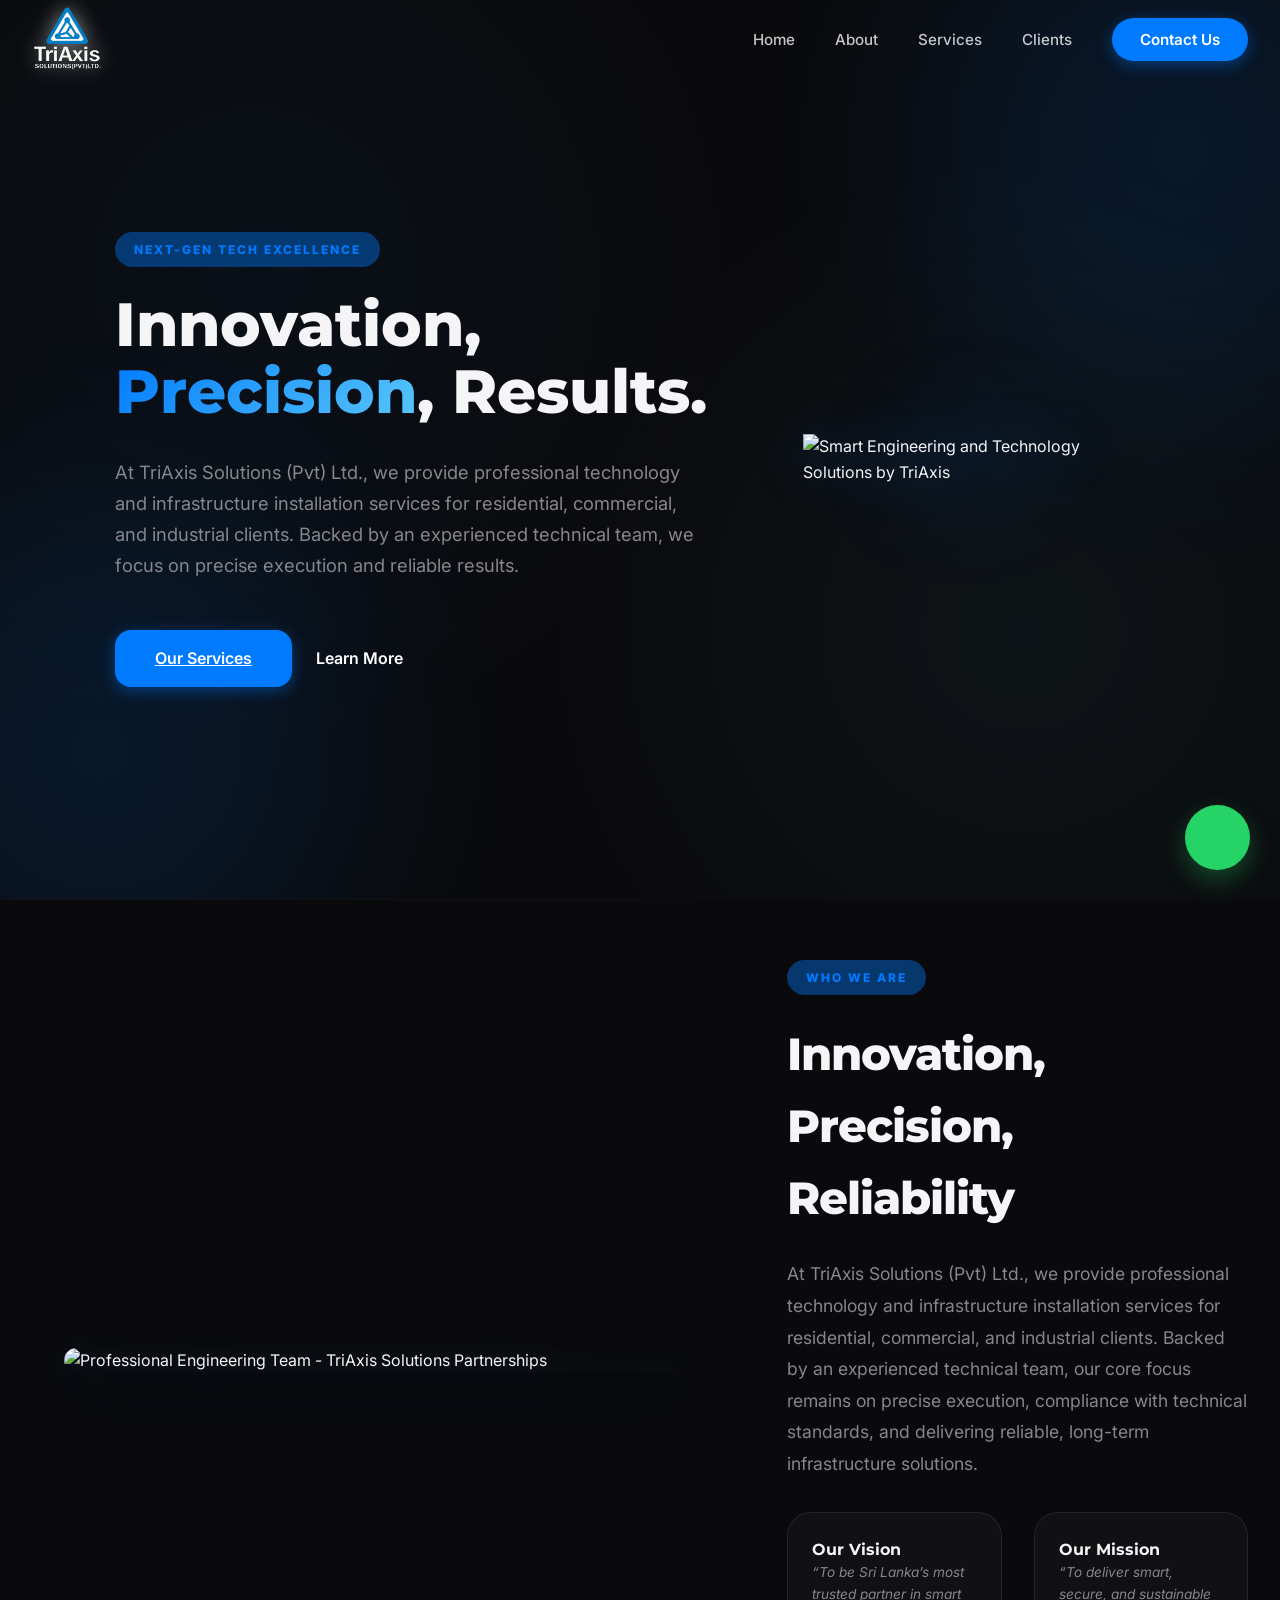
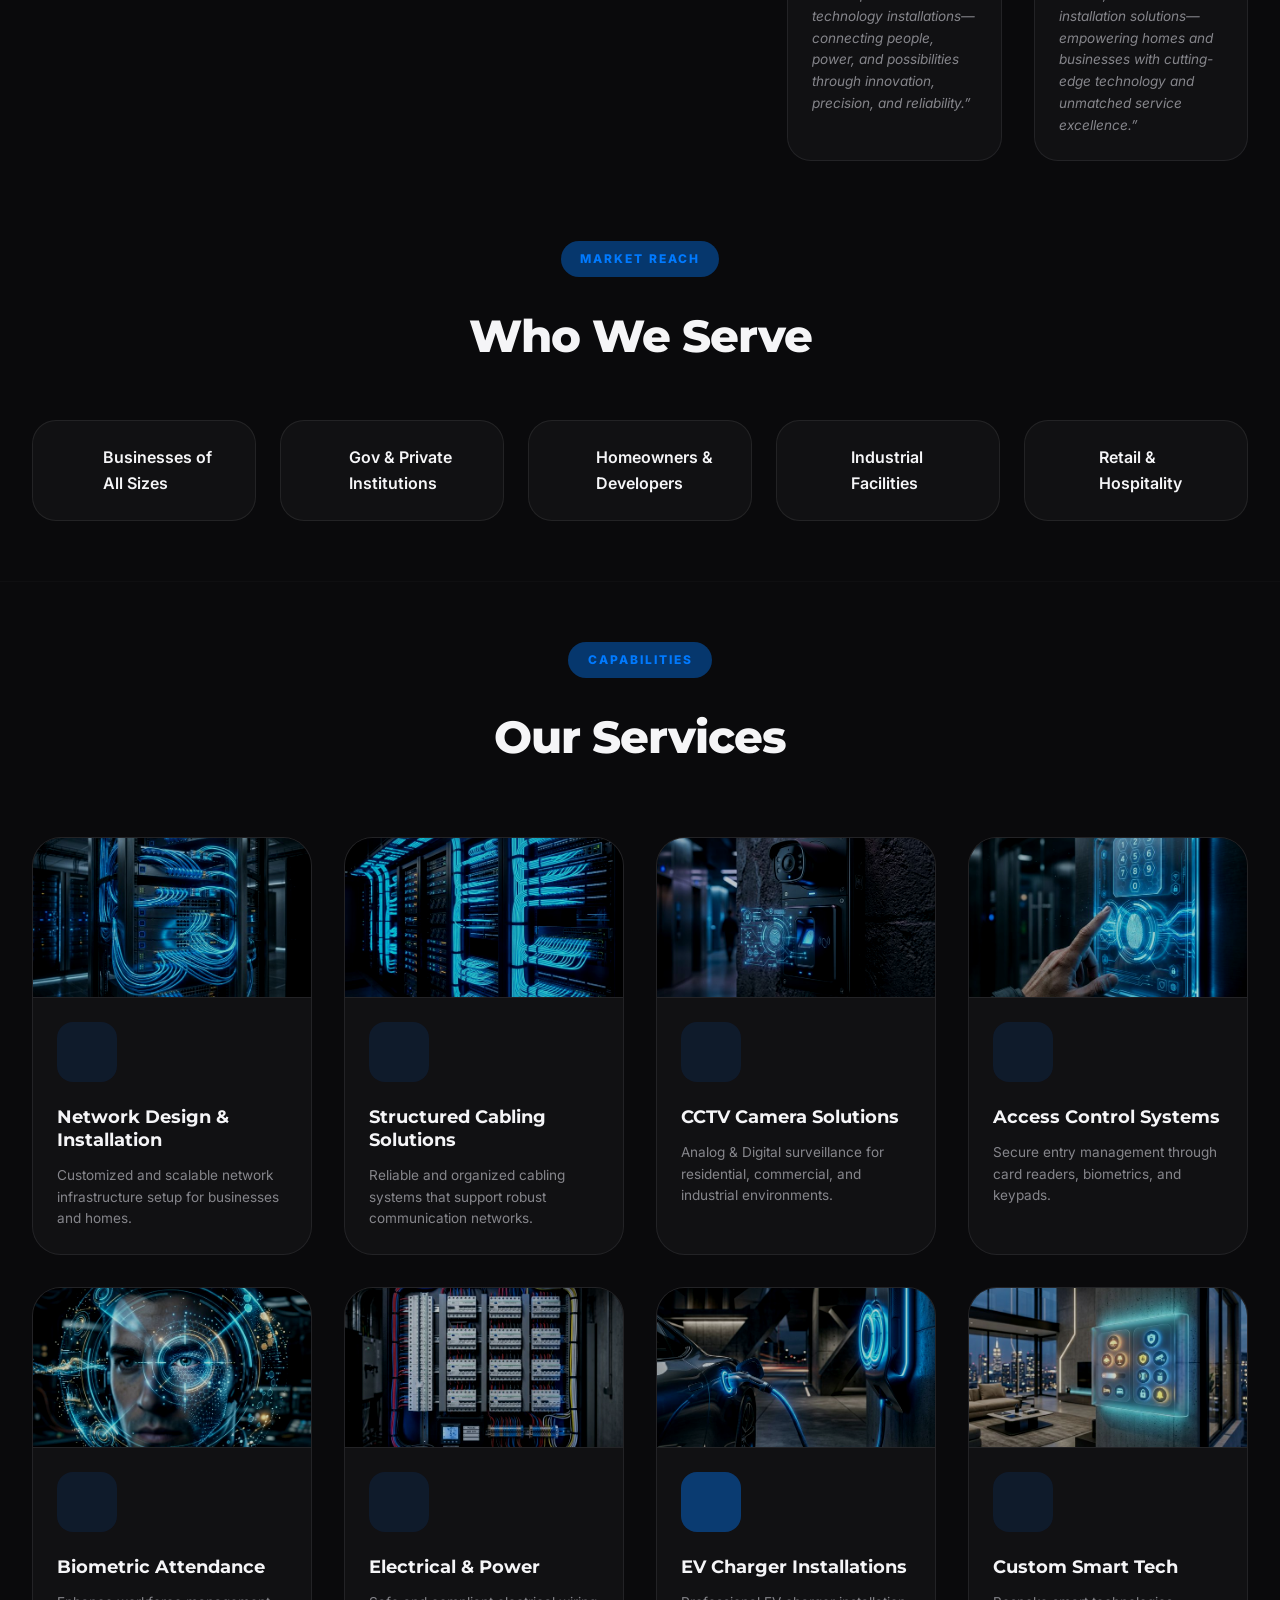
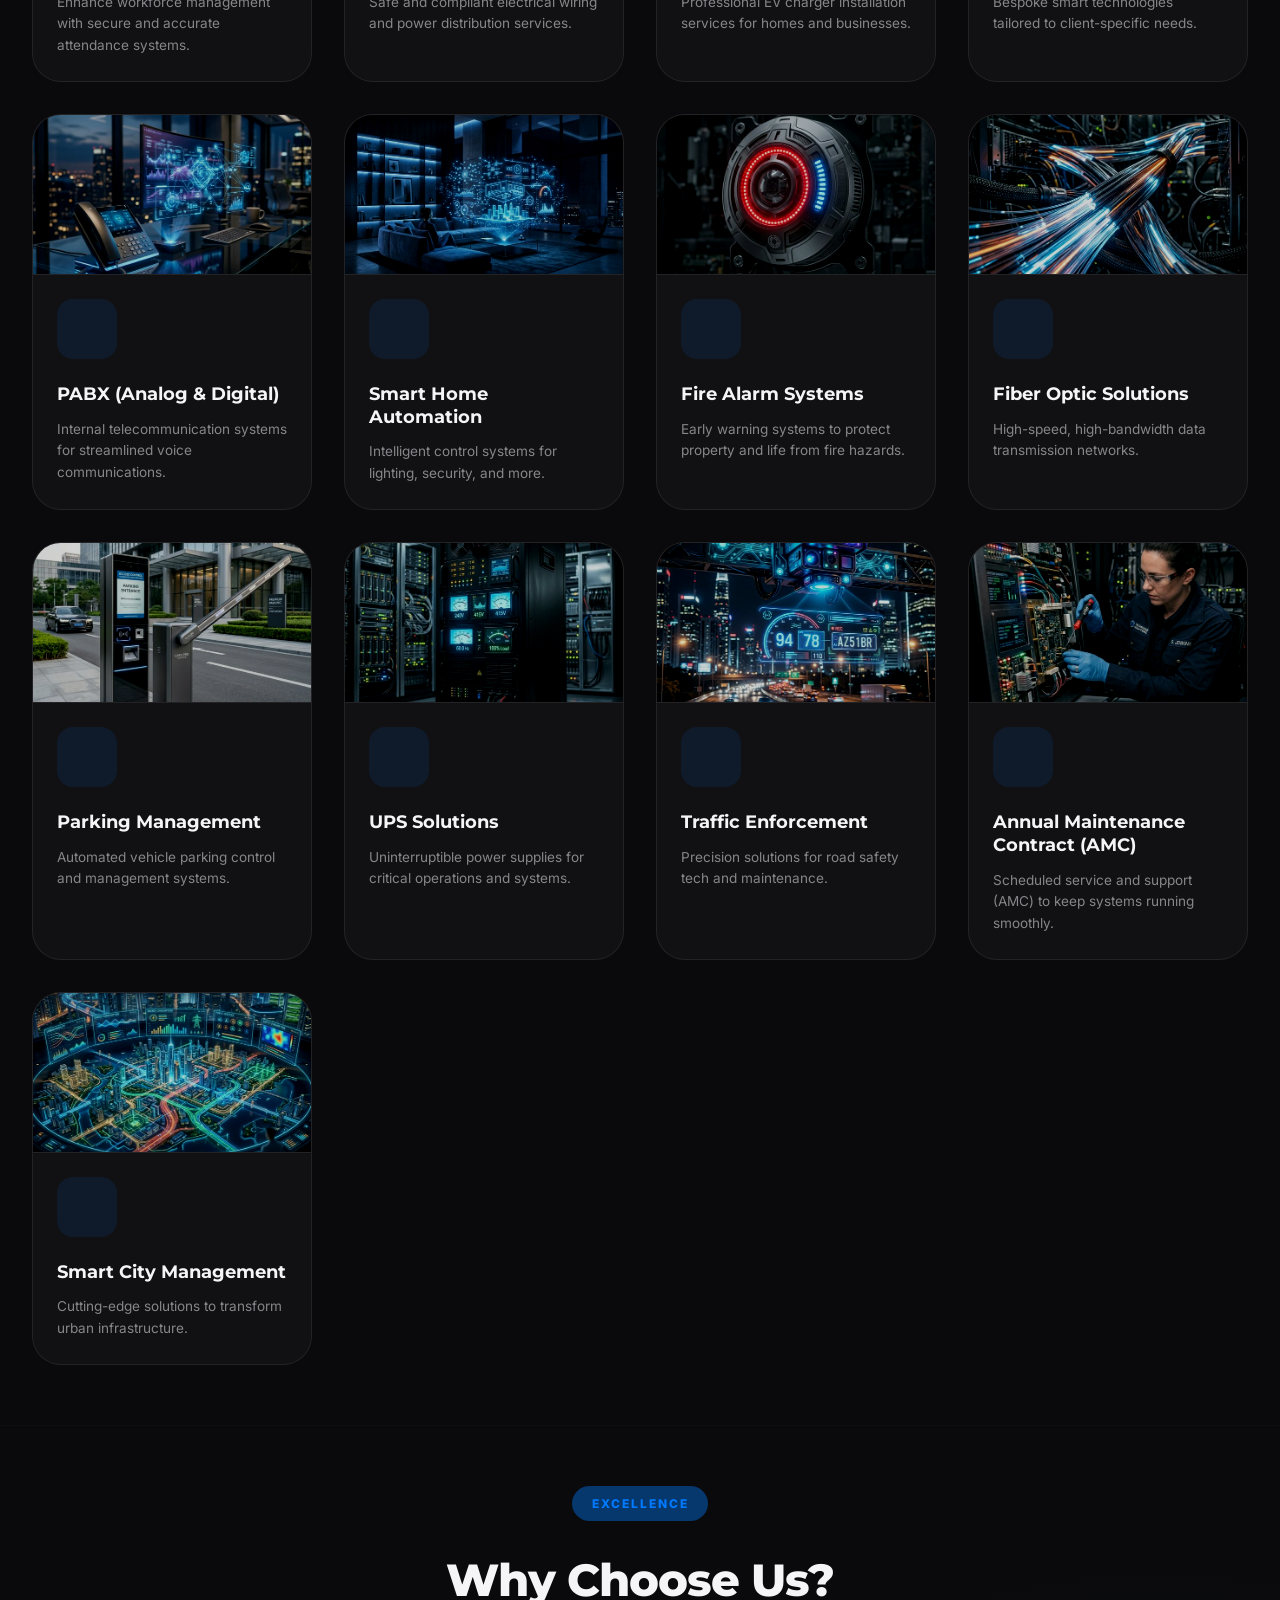
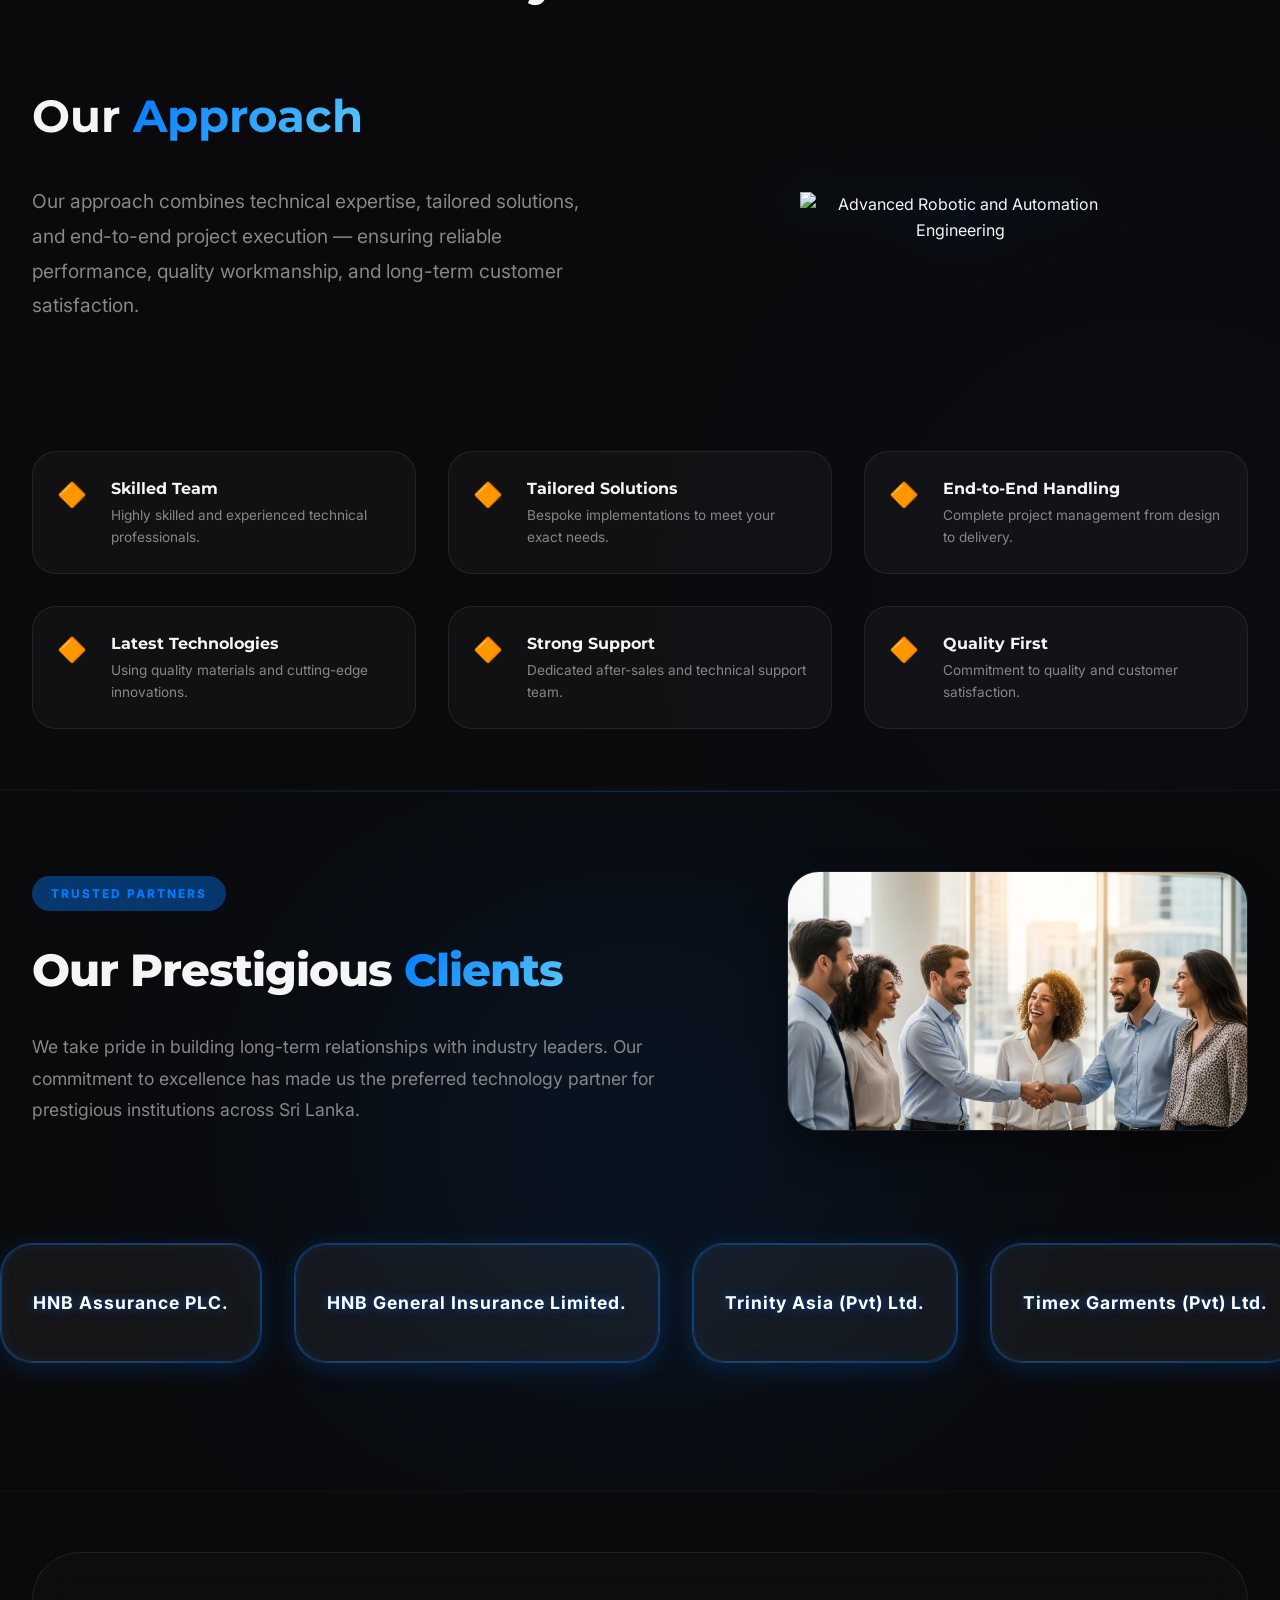
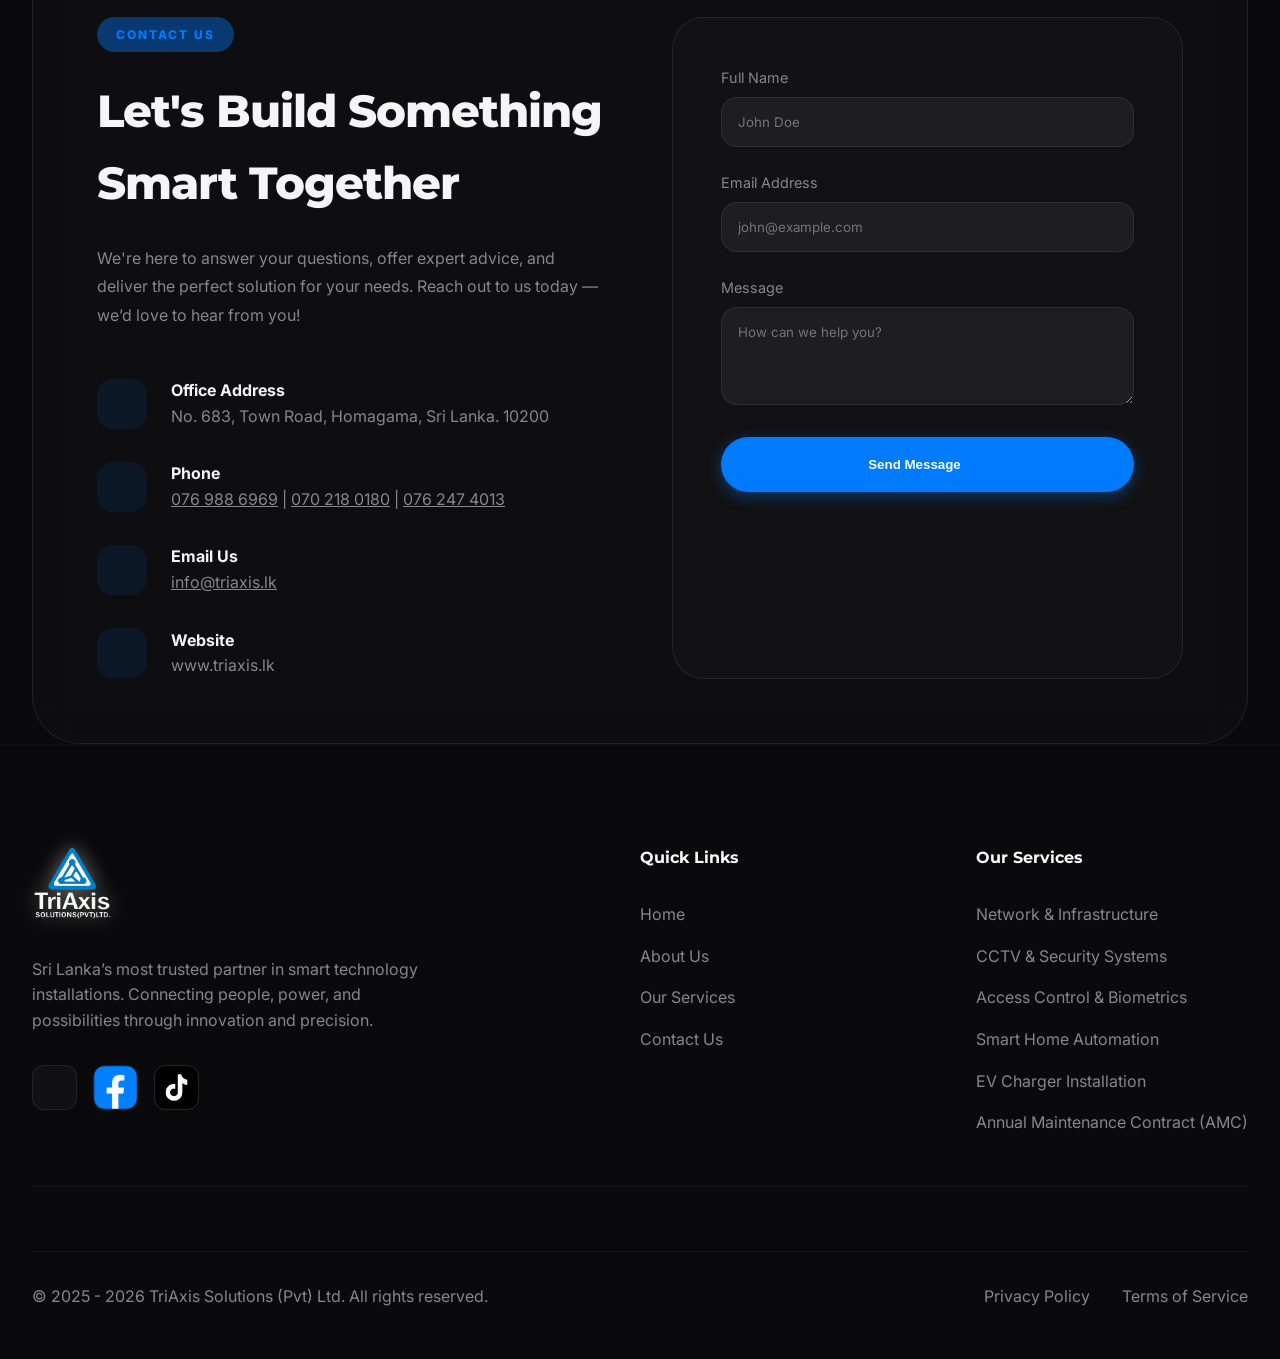
==== index.html @ a7906f76 "verify deployment" ====
<!DOCTYPE html>
<html lang="en-LK">
<head>
    <meta charset="UTF-8">
    <!-- Google tag (gtag.js) -->
    <script async src="https://www.googletagmanager.com/gtag/js?id=G-S3HFG36TFL"></script>
    <script>
      window.dataLayer = window.dataLayer || [];
      function gtag(){dataLayer.push(arguments);}
      gtag('js', new Date());

      gtag('config', 'G-S3HFG36TFL');
    </script>
    <meta name="viewport" content="width=device-width, initial-scale=1.0">
    <title>TriAxis Solutions Sri Lanka | CCTV, Networking & Smart Tech Experts - Live</title>
    
    <!-- SEO & Social Media Meta Tags -->
    <meta name="description" content="Sri Lanka’s most trusted partner in smart technology installations. Specialists in CCTV, Network Cabling, Access Control, and Smart Home solutions in Colombo & islandwide.">
    <meta name="keywords" content="CCTV installation Sri Lanka, Network cabling Colombo, Access control systems, Smart home automation Sri Lanka, TriAxis Solutions, IT infrastructure installation, Biometric attendance systems Sri Lanka, EV charger installation">
    <link rel="canonical" href="https://www.triaxis.lk/">
    <meta name="robots" content="index, follow">
    
    <!-- Open Graph / Facebook -->
    <meta property="og:type" content="website">
    <meta property="og:url" content="https://www.triaxis.lk/">
    <meta property="og:title" content="TriAxis Solutions Sri Lanka | Innovation, Precision, Engineering Excellence">
    <meta property="og:description" content="Sri Lanka’s most trusted partner in smart technology installations. Specialists in CCTV, Network Cabling, Access Control, and Smart Home solutions.">
    <meta property="og:image" content="https://www.triaxis.lk/assets/images/og-image.png">
    <meta property="og:image:width" content="1200">
    <meta property="og:image:height" content="630">

    <!-- Twitter -->
    <meta property="twitter:card" content="summary_large_image">
    <meta property="twitter:url" content="https://www.triaxis.lk/">
    <meta property="twitter:title" content="TriAxis Solutions Sri Lanka | CCTV, Networking & Smart Tech Experts">
    <meta property="twitter:description" content="Sri Lanka’s most trusted partner in smart technology installations. Specialists in CCTV, Network Cabling, Access Control, and Smart Home solutions in Colombo & islandwide.">
    <meta property="twitter:image" content="https://www.triaxis.lk/assets/images/og-image.png">
    
    <!-- Google Fonts: Inter & Montserrat -->
    <link href="https://fonts.googleapis.com/css2?family=Inter:wght@300;400;500;600;700&family=Montserrat:wght@400;500;600;700;800&display=swap" rel="stylesheet">
    
    <!-- Lucide Icons -->
    <script src="https://unpkg.com/lucide@latest" crossorigin="anonymous"></script>
    
    <!-- AOS Animations -->
    <link href="https://unpkg.com/aos@2.3.1/dist/aos.css" rel="stylesheet" crossorigin="anonymous">
    <script src="https://unpkg.com/aos@2.3.1/dist/aos.js" crossorigin="anonymous"></script>
    
    <!-- EmailJS SDK -->
    <script type="text/javascript" src="https://cdn.jsdelivr.net/npm/@emailjs/browser@4/dist/email.min.js" crossorigin="anonymous"></script>
    
    <!-- Premium Styles -->
    <link rel="stylesheet" href="assets/css/main.css">

    <!-- Schema.org Markup -->
    <script type="application/ld+json">
    {
      "@context": "https://schema.org",
      "@type": "Organization",
      "name": "TriAxis Solutions (Pvt) Ltd.",
      "url": "https://www.triaxis.lk/",
      "logo": "https://www.triaxis.lk/assets/images/og-image.png",
      "contactPoint": {
        "@type": "ContactPoint",
        "telephone": "+94-76-988-6969",
        "contactType": "customer service",
        "areaServed": "LK",
        "availableLanguage": ["en", "si"]
      },
      "sameAs": [
        "https://www.facebook.com/triaxis.lk",
        "https://www.tiktok.com/@triaxis.lk"
      ]
    }
    </script>
    <script type="application/ld+json">
    {
      "@context": "https://schema.org",
      "@type": "LocalBusiness",
      "name": "TriAxis Solutions (Pvt) Ltd.",
      "image": "https://www.triaxis.lk/assets/images/og-image.png",
      "@id": "https://www.triaxis.lk/",
      "url": "https://www.triaxis.lk/",
      "telephone": "+94-76-988-6969",
      "address": {
        "@type": "PostalAddress",
        "streetAddress": "No. 683, Town Road",
        "addressLocality": "Homagama",
        "postalCode": "10200",
        "addressCountry": "LK"
      },
      "geo": {
        "@type": "GeoCoordinates",
        "latitude": 6.8412,
        "longitude": 80.0035
      },
      "openingHoursSpecification": {
        "@type": "OpeningHoursSpecification",
        "dayOfWeek": [
          "Monday",
          "Tuesday",
          "Wednesday",
          "Thursday",
          "Friday",
          "Saturday"
        ],
        "opens": "08:30",
        "closes": "17:30"
      }
    }
    </script>


</head>
<body>

    <!-- Navigation -->
    <nav class="navbar">
        <div class="container nav-container">
            <a href="#home" class="logo">
                <img src="assets/images/Logo White fonts.png" alt="TriAxis Solutions">
            </a>
            
            <ul class="nav-links">
                <li><a href="#home">Home</a></li>
                <li><a href="#about">About</a></li>
                <li><a href="#services">Services</a></li>
                <li><a href="#clients">Clients</a></li>
                <li><a href="#contact" class="nav-cta">Contact Us</a></li>
            </ul>

            <button class="mobile-menu-btn" id="mobile-menu-btn">
                <i data-lucide="menu"></i>
            </button>
        </div>
    </nav>

    <main>
        <!-- Hero Section -->
        <section id="home" class="hero">
            <div id="blob-1" class="blob blob-1"></div>
            <div id="blob-2" class="blob blob-2"></div>
            
            <div class="container hero-grid">
                <div class="hero-content" data-aos="fade-right">
                    <div class="badge">Next-Gen Tech Excellence</div>
                    <h1>Innovation, <span class="br-desktop"><br></span><span class="text-gradient">Precision</span>, Results.</h1>
                    <p>At TriAxis Solutions (Pvt) Ltd., we provide professional technology and infrastructure installation services for residential, commercial, and industrial clients. Backed by an experienced technical team, we focus on precise execution and reliable results.</p>
                    
                    <div style="display: flex; gap: 1.5rem; flex-wrap: wrap;">
                        <a href="#services" class="nav-cta" style="padding: 1rem 2.5rem; border-radius: 1rem;">Our Services</a>
                        <a href="#about" style="display: flex; align-items: center; gap: 0.5rem; text-decoration: none; color: white; font-weight: 600;">Learn More <i data-lucide="arrow-right" style="width: 18px;"></i></a>
                    </div>
                </div>
                
                <div class="hero-image" data-aos="zoom-in" data-aos-delay="200">
                    <div style="position: relative;">
                        <!-- Hero Combat Robo (Resized slightly) -->
                        <img src="assets/images/Army Robo - Without PNG.png" alt="Smart Engineering and Technology Solutions by TriAxis" class="robot-float" style="width: 100%;">
                        <!-- Glowing Background Elements -->
                        <div style="position: absolute; top: 50%; left: 50%; transform: translate(-50%, -50%); width: 80%; height: 80%; background: radial-gradient(circle, var(--accent) 0%, transparent 70%); filter: blur(60px); opacity: 0.3; z-index: -1;"></div>
                    </div>
                </div>
            </div>
        </section>

        <!-- About Section -->
        <section id="about">
            <div class="container">
                <div class="hero-grid" style="margin-bottom: 5rem;">
                    <div class="hero-image" data-aos="fade-right">
                        <img src="assets/images/Shake Hands.png" alt="Professional Engineering Team - TriAxis Solutions Partnerships" style="border-radius: 3rem; width: 100%; filter: drop-shadow(0 0 20px rgba(0, 122, 255, 0.2));">
                    </div>
                    <div data-aos="fade-left">
                        <div class="badge">Who We Are</div>
                        <h2 class="section-title-cute">Innovation, Precision, Reliability</h2>
                        <p style="font-size: 1.1rem; color: var(--text-secondary); margin-bottom: 2rem; line-height: 1.8;">
                            At TriAxis Solutions (Pvt) Ltd., we provide professional technology and infrastructure installation services for residential, commercial, and industrial clients. Backed by an experienced technical team, our core focus remains on precise execution, compliance with technical standards, and delivering reliable, long-term infrastructure solutions.
                        </p>
                        
                        <div class="about-grid">
                            <div class="service-card" style="padding: 1.5rem; border-radius: 1.5rem;">
                                <i data-lucide="eye" style="color: var(--accent); margin-bottom: 1rem;"></i>
                                <h4>Our Vision</h4>
                                <p style="font-size: 0.85rem; color: var(--text-secondary); font-style: italic;">“To be Sri Lanka’s most trusted partner in smart technology installations—connecting people, power, and possibilities through innovation, precision, and reliability.”</p>
                            </div>
                            <div class="service-card" style="padding: 1.5rem; border-radius: 1.5rem;">
                                <i data-lucide="target" style="color: var(--highlight); margin-bottom: 1rem;"></i>
                                <h4>Our Mission</h4>
                                <p style="font-size: 0.85rem; color: var(--text-secondary); font-style: italic;">“To deliver smart, secure, and sustainable installation solutions—empowering homes and businesses with cutting-edge technology and unmatched service excellence.”</p>
                            </div>
                        </div>
                    </div>
                </div>

                <!-- Who We Serve -->
                <div data-aos="fade-up">
                    <div style="text-align: center; margin-bottom: 3rem;">
                        <div class="badge">Market Reach</div>
                        <h2 class="section-title-cute">Who We Serve</h2>
                    </div>
                    <div class="serve-grid">
                        <div class="feature-point">
                            <i data-lucide="building-2" class="text-gradient float-anim" style="width: 30px;"></i>
                            <p style="font-weight: 600;">Businesses of All Sizes</p>
                        </div>
                        <div class="feature-point">
                            <i data-lucide="landmark" class="text-gradient float-anim" style="width: 30px;"></i>
                            <p style="font-weight: 600;">Gov & Private Institutions</p>
                        </div>
                        <div class="feature-point">
                            <i data-lucide="home" class="text-gradient float-anim" style="width: 30px;"></i>
                            <p style="font-weight: 600;">Homeowners & Developers</p>
                        </div>
                        <div class="feature-point">
                            <i data-lucide="factory" class="text-gradient float-anim" style="width: 30px;"></i>
                            <p style="font-weight: 600;">Industrial Facilities</p>
                        </div>
                        <div class="feature-point">
                            <i data-lucide="shopping-bag" class="text-gradient float-anim" style="width: 30px;"></i>
                            <p style="font-weight: 600;">Retail & Hospitality</p>
                        </div>
                    </div>
                </div>
            </div>
        </section>

        <!-- Services Section -->
        <section id="services">

            <div class="container">
                <div style="text-align: center; margin-bottom: 4rem;" data-aos="fade-up">
                    <div class="badge">Capabilities</div>
                    <h2 class="section-title-cute">Our Services</h2>
                </div>

                <div class="services-grid" style="grid-template-columns: repeat(auto-fit, minmax(250px, 1fr));">
                    <!-- S1 -->
                    <div class="service-card" data-aos="fade-up">
                        <div class="card-image"><img src="assets/images/service_network.png" alt="Network Design"></div>
                        <div class="service-icon"><i data-lucide="network"></i></div>
                        <h3>Network Design & Installation</h3>
                        <p style="color: var(--text-secondary); font-size: 0.85rem;">Customized and scalable network infrastructure setup for businesses and homes.</p>
                    </div>
                    <!-- S2 -->
                    <div class="service-card" data-aos="fade-up" data-aos-delay="50">
                        <div class="card-image"><img src="assets/images/service_cabling.png" alt="Structured Cabling"></div>
                        <div class="service-icon"><i data-lucide="workflow"></i></div>
                        <h3>Structured Cabling Solutions</h3>
                        <p style="color: var(--text-secondary); font-size: 0.85rem;">Reliable and organized cabling systems that support robust communication networks.</p>
                    </div>
                    <!-- S3 -->
                    <div class="service-card" data-aos="fade-up" data-aos-delay="100">
                        <div class="card-image"><img src="assets/images/service_security.png" alt="CCTV Solutions"></div>
                        <div class="service-icon"><i data-lucide="video"></i></div>
                        <h3>CCTV Camera Solutions</h3>
                        <p style="color: var(--text-secondary); font-size: 0.85rem;">Analog & Digital surveillance for residential, commercial, and industrial environments.</p>
                    </div>
                    <!-- S4 -->
                    <div class="service-card" data-aos="fade-up" data-aos-delay="150">
                        <div class="card-image"><img src="assets/images/service_access.png" alt="Access Control"></div>
                        <div class="service-icon"><i data-lucide="lock"></i></div>
                        <h3>Access Control Systems</h3>
                        <p style="color: var(--text-secondary); font-size: 0.85rem;">Secure entry management through card readers, biometrics, and keypads.</p>
                    </div>
                    <!-- S5 -->
                    <div class="service-card" data-aos="fade-up" data-aos-delay="200">
                        <div class="card-image"><img src="assets/images/service_biometrics.png" alt="Biometric Attendance"></div>
                        <div class="service-icon"><i data-lucide="fingerprint"></i></div>
                        <h3>Biometric Attendance</h3>
                        <p style="color: var(--text-secondary); font-size: 0.85rem;">Enhance workforce management with secure and accurate attendance systems.</p>
                    </div>
                    <!-- S6 -->
                    <div class="service-card" data-aos="fade-up" data-aos-delay="250">
                        <div class="card-image"><img src="assets/images/service_power_new.png" alt="Electrical Power"></div>
                        <div class="service-icon"><i data-lucide="zap"></i></div>
                        <h3>Electrical & Power</h3>
                        <p style="color: var(--text-secondary); font-size: 0.85rem;">Safe and compliant electrical wiring and power distribution services.</p>
                    </div>
                    <!-- S7 -->
                    <div class="service-card" data-aos="fade-up" data-aos-delay="300">
                        <div class="card-image"><img src="assets/images/service_ev.png" alt="EV Charger"></div>
                        <div class="service-icon" style="background: var(--accent-glow);"><i data-lucide="plug-zap"></i></div>
                        <h3>EV Charger Installations</h3>
                        <p style="color: var(--text-secondary); font-size: 0.85rem;">Professional EV charger installation services for homes and businesses.</p>
                    </div>
                    <!-- S8 -->
                    <div class="service-card" data-aos="fade-up" data-aos-delay="350">
                        <div class="card-image"><img src="assets/images/service_smart.png" alt="Custom Smart Tech"></div>
                        <div class="service-icon"><i data-lucide="cpu"></i></div>
                        <h3>Custom Smart Tech</h3>
                        <p style="color: var(--text-secondary); font-size: 0.85rem;">Bespoke smart technologies tailored to client-specific needs.</p>
                    </div>
                    <!-- S9 -->
                    <div class="service-card" data-aos="fade-up">
                        <div class="card-image"><img src="assets/images/service_pabx.png" alt="PABX Systems"></div>
                        <div class="service-icon"><i data-lucide="phone-forwarded"></i></div>
                        <h3>PABX (Analog & Digital)</h3>
                        <p style="color: var(--text-secondary); font-size: 0.85rem;">Internal telecommunication systems for streamlined voice communications.</p>
                    </div>
                    <!-- S10 -->
                    <div class="service-card" data-aos="fade-up" data-aos-delay="50">
                        <div class="card-image"><img src="assets/images/service_smarthome.png" alt="Smart Home Automation"></div>
                        <div class="service-icon"><i data-lucide="home"></i></div>
                        <h3>Smart Home Automation</h3>
                        <p style="color: var(--text-secondary); font-size: 0.85rem;">Intelligent control systems for lighting, security, and more.</p>
                    </div>
                    <!-- S11 -->
                    <div class="service-card" data-aos="fade-up" data-aos-delay="100">
                        <div class="card-image"><img src="assets/images/service_fire.png" alt="Fire Alarm Systems"></div>
                        <div class="service-icon"><i data-lucide="flame"></i></div>
                        <h3>Fire Alarm Systems</h3>
                        <p style="color: var(--text-secondary); font-size: 0.85rem;">Early warning systems to protect property and life from fire hazards.</p>
                    </div>
                    <!-- S12 -->
                    <div class="service-card" data-aos="fade-up" data-aos-delay="150">
                        <div class="card-image"><img src="assets/images/service_fiber.png" alt="Fiber Optic Solutions"></div>
                        <div class="service-icon"><i data-lucide="activity"></i></div>
                        <h3>Fiber Optic Solutions</h3>
                        <p style="color: var(--text-secondary); font-size: 0.85rem;">High-speed, high-bandwidth data transmission networks.</p>
                    </div>
                    <!-- S13 -->
                    <div class="service-card" data-aos="fade-up" data-aos-delay="200">
                        <div class="card-image"><img src="assets/images/service_parking_gate.png" alt="Parking Management"></div>
                        <div class="service-icon"><i data-lucide="car"></i></div>
                        <h3>Parking Management</h3>
                        <p style="color: var(--text-secondary); font-size: 0.85rem;">Automated vehicle parking control and management systems.</p>
                    </div>
                    <!-- S14 -->
                    <div class="service-card" data-aos="fade-up" data-aos-delay="250">
                        <div class="card-image"><img src="assets/images/service_ups.png" alt="UPS Solutions"></div>
                        <div class="service-icon"><i data-lucide="battery-charging"></i></div>
                        <h3>UPS Solutions</h3>
                        <p style="color: var(--text-secondary); font-size: 0.85rem;">Uninterruptible power supplies for critical operations and systems.</p>
                    </div>
                    <!-- S15 -->
                    <div class="service-card" data-aos="fade-up" data-aos-delay="300">
                        <div class="card-image"><img src="assets/images/service_traffic.png" alt="Traffic Enforcement"></div>
                        <div class="service-icon"><i data-lucide="gauge"></i></div>
                        <h3>Traffic Enforcement</h3>
                        <p style="color: var(--text-secondary); font-size: 0.85rem;">Precision solutions for road safety tech and maintenance.</p>
                    </div>
                    <!-- S16 -->
                    <div class="service-card" data-aos="fade-up" data-aos-delay="350">
                        <div class="card-image"><img src="assets/images/service_amc_tech.png" alt="Annual Maintenance Contract (AMC)"></div>
                        <div class="service-icon"><i data-lucide="calendar-check"></i></div>
                        <h3>Annual Maintenance Contract (AMC)</h3>
                        <p style="color: var(--text-secondary); font-size: 0.85rem;">Scheduled service and support (AMC) to keep systems running smoothly.</p>
                    </div>
                    <!-- S17 -->
                    <div class="service-card" data-aos="fade-up">
                        <div class="card-image"><img src="assets/images/service_smartcity.png" alt="Smart City Management"></div>
                        <div class="service-icon"><i data-lucide="map-pin"></i></div>
                        <h3>Smart City Management</h3>
                        <p style="color: var(--text-secondary); font-size: 0.85rem;">Cutting-edge solutions to transform urban infrastructure.</p>
                    </div>
                </div>
            </div>
        </section>

        <!-- Why Choose Us -->
        <section id="why-choose">
            <div class="container">
                <div style="text-align: center; margin-bottom: 4rem;" data-aos="fade-up">
                    <div class="badge">Excellence</div>
                    <h2 class="section-title-cute">Why Choose Us?</h2>
                </div>
                <div class="approach-grid">

                    <div data-aos="fade-right">
                        <h2 style="font-size: 2.8rem; margin-bottom: 2rem;">Our <span class="text-gradient">Approach</span></h2>
                        <p style="color: var(--text-secondary); line-height: 1.8; margin-bottom: 2rem; font-size: 1.2rem;">
                            Our approach combines technical expertise, tailored solutions, and end-to-end project execution &mdash; ensuring reliable performance, quality workmanship, and long-term customer satisfaction.
                        </p>
                    </div>
                    <div data-aos="fade-left" style="position: relative; overflow: visible; text-align: center;">
                        <img src="assets/images/robot without background.png" alt="Advanced Robotic and Automation Engineering" class="robot-float white-robot">

                    </div>

                </div>

                <div style="display: grid; grid-template-columns: repeat(auto-fit, minmax(300px, 1fr)); gap: 2rem;">
                    <div class="feature-point" data-aos="fade-up">
                        <div class="feature-icon">🔶</div>
                        <div class="feature-content">
                            <h4>Skilled Team</h4>
                            <p>Highly skilled and experienced technical professionals.</p>
                        </div>
                    </div>
                    <div class="feature-point" data-aos="fade-up" data-aos-delay="50">
                        <div class="feature-icon">🔶</div>
                        <div class="feature-content">
                            <h4>Tailored Solutions</h4>
                            <p>Bespoke implementations to meet your exact needs.</p>
                        </div>
                    </div>
                    <div class="feature-point" data-aos="fade-up" data-aos-delay="100">
                        <div class="feature-icon">🔶</div>
                        <div class="feature-content">
                            <h4>End-to-End Handling</h4>
                            <p>Complete project management from design to delivery.</p>
                        </div>
                    </div>
                    <div class="feature-point" data-aos="fade-up" data-aos-delay="150">
                        <div class="feature-icon">🔶</div>
                        <div class="feature-content">
                            <h4>Latest Technologies</h4>
                            <p>Using quality materials and cutting-edge innovations.</p>
                        </div>
                    </div>
                    <div class="feature-point" data-aos="fade-up" data-aos-delay="200">
                        <div class="feature-icon">🔶</div>
                        <div class="feature-content">
                            <h4>Strong Support</h4>
                            <p>Dedicated after-sales and technical support team.</p>
                        </div>
                    </div>
                    <div class="feature-point" data-aos="fade-up" data-aos-delay="250">
                        <div class="feature-icon">🔶</div>
                        <div class="feature-content">
                            <h4>Quality First</h4>
                            <p>Commitment to quality and customer satisfaction.</p>
                        </div>
                    </div>
                </div>
            </div>
        </section>

        <!-- Clients Carousel Section -->
        <section id="clients" style="padding: 80px 0;">
            <div class="container">
                <div class="hero-grid" style="margin-bottom: 4rem; align-items: center;">
                    <div data-aos="fade-right" data-aos-offset="50">
                        <div class="badge">Trusted Partners</div>
                        <h2 class="section-title-cute" style="margin-bottom: 1.5rem;">Our Prestigious <span class="text-gradient">Clients</span></h2>
                        <p style="color: var(--text-secondary); line-height: 1.8; font-size: 1.1rem;">
                            We take pride in building long-term relationships with industry leaders. Our commitment to excellence has made us the preferred technology partner for prestigious institutions across Sri Lanka.
                        </p>
                    </div>
                    <div data-aos="fade-left" data-aos-offset="50">
                        <img src="assets/images/Our Prestigious Clients.jpeg" alt="TriAxis Solutions Prestigious Client Portfolio" style="width: 100%; border-radius: 2rem; box-shadow: 0 20px 40px rgba(0,0,0,0.4); border: 1px solid var(--glass-border);">
                    </div>
                </div>
            </div>
            
            <div class="client-carousel">
                <div id="client-track" class="carousel-track">
                    <!-- Injected by app.js -->
                </div>
            </div>
        </section>

        <!-- Contact Section -->
        <section id="contact" style="padding-bottom: 0;">
            <div class="container">
                <div class="contact-container" data-aos="fade-up">
                    <div>
                        <div class="badge">Contact Us</div>
                        <h2 class="section-title-cute">Let's Build Something <br>Smart Together</h2>
                        <p style="color: var(--text-secondary); margin-bottom: 3rem; line-height: 1.8;">We're here to answer your questions, offer expert advice, and deliver the perfect solution for your needs. Reach out to us today — we’d love to hear from you!</p>
                        
                        <div class="contact-details">
                            <div style="display: flex; gap: 1.5rem; align-items: center;">
                                <div style="width: 50px; height: 50px; background: rgba(0, 122, 255, 0.1); color: var(--accent); border-radius: 1rem; display: flex; align-items: center; justify-content: center;"><i data-lucide="map-pin"></i></div>
                                <div>
                                    <p style="font-weight: 700;">Office Address</p>
                                    <p style="color: var(--text-secondary);">No. 683, Town Road, Homagama, Sri Lanka. 10200</p>
                                </div>
                            </div>
                            <div style="display: flex; gap: 1.5rem; align-items: center;">
                                <div style="width: 50px; height: 50px; background: rgba(0, 122, 255, 0.1); color: var(--accent); border-radius: 1rem; display: flex; align-items: center; justify-content: center;"><i data-lucide="phone"></i></div>
                                <div>
                                    <p style="font-weight: 700;">Phone</p>
                                    <p style="color: var(--text-secondary); line-height: 1.6;">
                                        <a href="tel:+94769886969" style="color: inherit; text-decoration: underline;">076 988 6969</a> | 
                                        <a href="tel:+94702180180" style="color: inherit; text-decoration: underline;">070 218 0180</a> | 
                                        <span class="phone-break"></span>
                                        <a href="tel:+94762474013" style="color: inherit; text-decoration: underline;">076 247 4013</a>
                                    </p>
                                </div>
                            </div>
                            <div style="display: flex; gap: 1.5rem; align-items: center;">
                                <div style="width: 50px; height: 50px; background: rgba(0, 122, 255, 0.1); color: var(--accent); border-radius: 1rem; display: flex; align-items: center; justify-content: center;"><i data-lucide="mail"></i></div>
                                <div>
                                    <p style="font-weight: 700;">Email Us</p>
                                    <p style="color: var(--text-secondary);">
                                        <a href="mailto:info@triaxis.lk" style="color: inherit; text-decoration: underline;">info@triaxis.lk</a>
                                    </p>
                                </div>
                            </div>
                            <div style="display: flex; gap: 1.5rem; align-items: center;">
                                <div style="width: 50px; height: 50px; background: rgba(0, 122, 255, 0.1); color: var(--accent); border-radius: 1rem; display: flex; align-items: center; justify-content: center;"><i data-lucide="globe"></i></div>
                                <div>
                                    <p style="font-weight: 700;">Website</p>
                                    <p style="color: var(--text-secondary);">www.triaxis.lk</p>
                                </div>
                            </div>
                        </div>
                    </div>
                    
                    <form id="contact-form" class="contact-card">
                        <div class="form-group">
                            <label>Full Name</label>
                            <input type="text" name="name" class="form-control" placeholder="John Doe" required maxlength="100">
                        </div>
                        <div class="form-group">
                            <label>Email Address</label>
                            <input type="email" name="email" class="form-control" placeholder="john@example.com" required maxlength="150">
                        </div>
                        <div class="form-group">
                            <label>Message</label>
                            <textarea name="message" class="form-control" rows="4" placeholder="How can we help you?" required maxlength="2000"></textarea>
                        </div>
                        <button type="submit" class="nav-cta" style="width: 100%; padding: 1.25rem; border: none; cursor: pointer; display: flex; align-items: center; justify-content: center; gap: 0.5rem;">
                            Send Message <i data-lucide="send" style="width: 18px;"></i>
                        </button>
                    </form>
                </div>
            </div>
        </section>
    </main>

    <!-- Footer -->
    <footer style="padding: 100px 0 50px;">
        <div class="container">
            <div class="footer-grid">
                <div>
                    <img src="assets/images/Logo White fonts.png" alt="TriAxis" style="height: 80px; margin-bottom: 2rem; filter: drop-shadow(0 0 10px rgba(255, 255, 255, 0.4));">
                    <p style="color: var(--text-secondary); max-width: 400px; margin-bottom: 2rem;">Sri Lanka’s most trusted partner in smart technology installations. Connecting people, power, and possibilities through innovation and precision.</p>
                    <div style="display: flex; gap: 1rem;">
                        <a href="https://wa.me/94702180180" target="_blank" rel="noopener noreferrer" style="width: 45px; height: 45px; border-radius: 0.75rem; background: var(--glass-bg); border: 1px solid var(--glass-border); display: flex; align-items: center; justify-content: center; color: #25D366; text-decoration: none;"><i data-lucide="phone-call" style="width: 20px;"></i></a>
                        <a href="https://www.facebook.com/triaxis.lk" target="_blank" rel="noopener noreferrer" style="width: 45px; height: 45px; border-radius: 0.75rem; background: var(--glass-bg); border: 1px solid var(--glass-border); display: flex; align-items: center; justify-content: center; text-decoration: none; overflow: hidden;"><img src="assets/images/Facebook.png" alt="Facebook" style="width: 100%; height: 100%; object-fit: cover;"></a>
                        <a href="https://www.tiktok.com/@triaxis.lk" target="_blank" rel="noopener noreferrer" style="width: 45px; height: 45px; border-radius: 0.75rem; background: var(--glass-bg); border: 1px solid var(--glass-border); display: flex; align-items: center; justify-content: center; text-decoration: none; overflow: hidden;"><img src="assets/images/TikTok.png" alt="TikTok" style="width: 100%; height: 100%; object-fit: cover;"></a>
                    </div>
                </div>
                <div>
                    <h4 style="margin-bottom: 2rem; color: white;">Quick Links</h4>
                    <ul style="list-style: none; display: grid; gap: 1rem;">
                        <li><a href="#home" style="color: var(--text-secondary); text-decoration: none;">Home</a></li>
                        <li><a href="#about" style="color: var(--text-secondary); text-decoration: none;">About Us</a></li>
                        <li><a href="#services" style="color: var(--text-secondary); text-decoration: none;">Our Services</a></li>
                        <li><a href="#contact" style="color: var(--text-secondary); text-decoration: none;">Contact Us</a></li>
                    </ul>
                </div>
                <div>
                    <h4 style="margin-bottom: 2rem; color: white;">Our Services</h4>
                    <ul style="list-style: none; display: grid; gap: 1rem; color: var(--text-secondary);">
                        <li>Network & Infrastructure</li>
                        <li>CCTV & Security Systems</li>
                        <li>Access Control & Biometrics</li>
                        <li>Smart Home Automation</li>
                        <li>EV Charger Installation</li>
                        <li>Annual Maintenance Contract (AMC)</li>
                    </ul>
                </div>
            </div>
            <div class="footer-bottom" style="margin-top: 4rem; padding-top: 2rem; border-top: 1px solid rgba(255,255,255,0.05); display: flex; justify-content: space-between; align-items: center; flex-wrap: wrap; gap: 2rem;">
                <p style="color: var(--text-secondary);">&copy; 2025 - 2026 TriAxis Solutions (Pvt) Ltd. <span class="footer-rights">All rights reserved.</span></p>
                
                <div style="display: flex; gap: 2rem;">
                    <a href="assets/policy/privacy-policy.html" style="color: var(--text-secondary); text-decoration: none; transition: color 0.3s ease;">Privacy Policy</a>
                    <a href="assets/policy/terms-of-service.html" style="color: var(--text-secondary); text-decoration: none; transition: color 0.3s ease;">Terms of Service</a>
                </div>
            </div>
        </div>
    </footer>

    <!-- WhatsApp Floating Button -->
    <a href="https://wa.me/94702180180" target="_blank" rel="noopener noreferrer" style="position: fixed; bottom: 30px; right: 30px; width: 65px; height: 65px; background: #25D366; color: white; border-radius: 50%; display: flex; align-items: center; justify-content: center; box-shadow: 0 10px 25px rgba(37, 211, 102, 0.3); z-index: 1000; transition: transform 0.3s ease;" onmouseover="this.style.transform='scale(1.1)'" onmouseout="this.style.transform='scale(1)'">
        <i data-lucide="phone-call" style="width: 30px; height: 30px;"></i>
    </a>

    <!-- Menu Overlay -->
    <div class="menu-overlay" id="menu-overlay"></div>

    <!-- Custom Logic -->
    <script src="assets/js/app.js"></script>
</body>
</html>
---- assets/css/main.css ----
/* TriAxis Solutions - Primary Design System */

:root {
    /* Color Palette - Premium Tech Aesthetic */
    --primary-bg: #0a0a0c;
    --secondary-bg: #141417;
    --accent: #007aff;
    --accent-glow: rgba(0, 122, 255, 0.4);
    --highlight: #5ac8fa;
    --text-primary: #f5f5f7;
    --text-secondary: #86868b;
    --glass-bg: rgba(255, 255, 255, 0.03);
    --glass-border: rgba(255, 255, 255, 0.08);
    --card-bg: rgba(22, 22, 26, 0.6);
    
    /* Typography */
    --font-heading: 'Montserrat', sans-serif;
    --font-body: 'Inter', sans-serif;
    
    /* Layout */
    --container-max: 1280px;
    --nav-height: 80px;
    --section-padding: 60px 0; /* Reduced from 100px for seamless flow */
}


/* Base Reset */
* {
    margin: 0;
    padding: 0;
    box-sizing: border-box;
}

img, video {
    max-width: 100%;
    height: auto;
    display: block;
}


html, body {
    scroll-behavior: smooth;
    overflow-x: hidden;
    width: 100%;
    margin: 0;
    padding: 0;
}

body {
    background-color: var(--primary-bg);
    color: var(--text-primary);
    font-family: var(--font-body);
    line-height: 1.6;
    -webkit-font-smoothing: antialiased;
}


/* Typography Helpers */
h1, h2, h3, h4, .font-heading {
    font-family: var(--font-heading);
    font-weight: 700;
}

.text-gradient {
    background: linear-gradient(135deg, var(--accent) 0%, var(--highlight) 100%);
    -webkit-background-clip: text;
    -webkit-text-fill-color: transparent;
    background-clip: text;
}

/* Layout Containers */
.container {
    max-width: var(--container-max);
    margin: 0 auto;
    padding: 0 2rem;
}

@media (max-width: 768px) {
    .container {
        padding: 0 1rem;
    }
}


section {
    padding: var(--section-padding);
}

/* Navbar Redesign */
.navbar {
    position: fixed;
    top: 0;
    left: 0;
    width: 100%;
    height: var(--nav-height);
    background: transparent;
    display: flex;
    align-items: center;
    z-index: 1600;
    transition: all 0.4s cubic-bezier(0.4, 0, 0.2, 1);
    border-bottom: 1px solid transparent;
}


@media (max-width: 768px) {
    .navbar {
        height: 70px;
    }
}


.mobile-menu-btn {
    display: none;
}

.navbar.scrolled {

    background: rgba(10, 10, 12, 0.85);
    backdrop-filter: blur(20px);
    -webkit-backdrop-filter: blur(20px);
    height: 70px;
    border-bottom: 1px solid var(--glass-border);
}

.nav-container {
    display: flex;
    justify-content: space-between;
    align-items: center;
    width: 100%;
}

.logo img {
    height: 70px; /* Increased size */
    width: auto;
    transition: all 0.4s ease;
    filter: drop-shadow(0 0 10px rgba(255, 255, 255, 0.5)); /* White shadow effect */
}

.navbar.scrolled .logo img {
    height: 55px; /* Scaled down on scroll */
}

.nav-links {
    display: flex;
    gap: 2.5rem;
    list-style: none;
}

.nav-links a {
    color: var(--text-primary);
    text-decoration: none;
    font-weight: 500;
    font-size: 0.95rem;
    opacity: 0.8;
    transition: all 0.3s ease;
    position: relative;
}

.nav-links a:hover {
    opacity: 1;
    color: var(--accent);
}

.nav-links a::after {
    content: '';
    position: absolute;
    bottom: -5px;
    left: 0;
    width: 0;
    height: 2px;
    background: var(--accent);
    transition: width 0.3s ease;
}

.nav-links a:hover::after {
    width: 100%;
}

.nav-cta {
    background: var(--accent);
    color: white !important;
    padding: 0.75rem 1.75rem;
    border-radius: 50px;
    font-weight: 600 !important;
    opacity: 1 !important;
    box-shadow: 0 4px 15px var(--accent-glow);
    transition: all 0.3s ease !important;
}

.nav-cta:hover {
    transform: translateY(-2px);
    box-shadow: 0 8px 25px var(--accent-glow);
}

/* Hero Section */
.hero {
    min-height: 100vh;
    display: flex;
    align-items: center;
    position: relative;
    padding-top: var(--nav-height);
    background: radial-gradient(circle at 20% 30%, rgba(0, 122, 255, 0.05) 0%, transparent 40%),
                radial-gradient(circle at 80% 70%, rgba(90, 200, 250, 0.05) 0%, transparent 40%);
    overflow: hidden; /* Added to clip blobs */
}

.hero-grid {
    display: grid;
    grid-template-columns: 1.2fr 0.8fr;
    gap: 4rem;
    align-items: center;
}

.hero-content h1 {
    font-size: clamp(2.2rem, 5vw, 3.8rem);
    line-height: 1.1;
    margin-bottom: 2rem;
    font-weight: 800;
}

.hero-content p {
    font-size: 1.15rem;
    color: var(--text-secondary);
    margin-bottom: 3rem;
    max-width: 580px;
    line-height: 1.7;
}

.hero-image {
    position: relative;
    padding: 2rem;
    display: flex;
    justify-content: center;
}

.hero-image img:not(.robot-float) {
    width: 100%;
    height: auto;
    border-radius: 2rem;
    box-shadow: 0 20px 50px rgba(0, 0, 0, 0.5);
    transition: transform 0.5s ease;
}

.hero-image img.robot-float {
    width: 100%;
    height: auto;
    border-radius: 0;
    box-shadow: none;
    transition: transform 0.5s ease;
}

/* Decorative Blobs */
.blob {
    position: absolute;
    width: 500px;
    height: 500px;
    background: var(--accent-glow);
    filter: blur(100px);
    border-radius: 50%;
    z-index: -1;
    opacity: 0.3;
}

.blob-1 { top: -100px; right: -150px; }
.blob-2 { bottom: -100px; left: -150px; }


/* Service Cards */
.services-grid {
    display: grid;
    grid-template-columns: repeat(auto-fit, minmax(280px, 1fr));
    gap: 2rem;
}

.service-card {
    background: var(--card-bg);
    border: 1px solid var(--glass-border);
    padding: 1.5rem; /* More balanced padding */
    border-radius: 1.8rem;
    transition: all 0.4s cubic-bezier(0.4, 0, 0.2, 1);
    position: relative;
    overflow: hidden;
    height: 100%;
}

.card-image {
    width: calc(100% + 3rem); /* Compensate for card padding */
    margin-left: -1.5rem;
    margin-top: -1.5rem;
    height: 160px;
    overflow: hidden;
    margin-bottom: 1.5rem;
    border-bottom: 1px solid var(--glass-border);
}

.card-image img {
    width: 100%;
    height: 100%;
    object-fit: cover;
    transition: transform 0.6s cubic-bezier(0.4, 0, 0.2, 1);
    filter: brightness(0.8) contrast(1.1);
}

.service-card:hover .card-image img {
    transform: scale(1.1);
    filter: brightness(1);
}


.service-card h3 {
    font-size: 1.1rem; /* Cute/Smaller headings */
    margin-bottom: 0.8rem;
    font-weight: 700;
    line-height: 1.3;
}

.service-card:hover {
    transform: translateY(-10px);
    border-color: var(--accent);
    background: rgba(22, 22, 26, 0.8);
    box-shadow: 0 20px 40px rgba(0, 0, 0, 0.3);
}

.service-icon {
    width: 60px;
    height: 60px;
    background: rgba(0, 122, 255, 0.1);
    color: var(--accent);
    display: flex;
    align-items: center;
    justify-content: center;
    border-radius: 1rem;
    margin-bottom: 1.5rem;
    transition: all 0.3s ease;
}

.service-card:hover .service-icon {
    background: var(--accent);
    color: white;
}

/* Client Section */
#clients {
    position: relative;
    overflow: hidden;
    background: radial-gradient(circle at 30% 20%, rgba(0, 122, 255, 0.15) 0%, transparent 40%),
                radial-gradient(circle at 70% 80%, rgba(90, 200, 250, 0.1) 0%, transparent 40%);
    padding: 100px 0; /* More breathing room */
}

#clients::before {
    content: '';
    position: absolute;
    top: 50%;
    left: 50%;
    transform: translate(-50%, -50%);
    width: 100%;
    height: 100%;
    background: radial-gradient(circle at center, var(--accent) 0%, transparent 70%);
    opacity: 0.1;
    z-index: -1;
    filter: blur(80px);
}

#clients::after {
    content: '';
    position: absolute;
    top: 0;
    left: 0;
    width: 100%;
    height: 1px;
    background: linear-gradient(90deg, transparent, var(--accent), transparent);
    opacity: 0.3;
}

/* Infinite Carousel Styles */
.client-carousel {
    overflow: hidden;
    padding: 3rem 0;
    position: relative;
    background: transparent;
}

.carousel-track {
    display: flex;
    gap: 2rem; /* Tighter gap for better flow */
    width: max-content;
    animation: scroll 120s linear infinite; /* Extremely slow for maximum readability */
    will-change: transform;
}

/* Tablet improvements (keep other styles if any) */
@media (max-width: 1024px) {
    /* No speed scale-down needed if 120s is base */
}

/* Mobile improvements */
@media (max-width: 768px) {
    /* No speed scale-down needed if 120s is base */
}

@keyframes scroll {
    0% { transform: translateX(0); }
    100% { transform: translateX(-50%); } /* Still -50% because we want to loop half of the duplicated content */
}

@keyframes float {
    0% { transform: translateY(0px) rotate(0deg); }
    50% { transform: translateY(-20px) rotate(2deg); }
    100% { transform: translateY(0px) rotate(0deg); }
}

@keyframes pulse-glow {
    0% { filter: drop-shadow(0 0 10px var(--accent-glow)); }
    50% { filter: drop-shadow(0 0 30px var(--accent)); }
    100% { filter: drop-shadow(0 0 10px var(--accent-glow)); }
}

.robot-float {
    animation: float 6s ease-in-out infinite;
    filter: drop-shadow(0 0 25px var(--accent-glow));
    image-rendering: -webkit-optimize-contrast;
    transform: translateZ(0);
    will-change: transform, filter;
    backface-visibility: hidden;
}

.robot-float.white-robot {
    width: 320px !important; /* Fixed width for consistency */
    height: auto !important;
    object-fit: contain;
    margin: 0 auto;
    display: block;
}

.robot-glow {
    animation: pulse-glow 4s ease-in-out infinite;
}

.glass-card-premium {
    background: rgba(255, 255, 255, 0.03);
    backdrop-filter: blur(20px);
    -webkit-backdrop-filter: blur(20px);
    border: 1px solid rgba(255, 255, 255, 0.1);
    border-radius: 2rem;
    transition: all 0.5s cubic-bezier(0.4, 0, 0.2, 1);
    position: relative;
    overflow: hidden;
}

.glass-card-premium::before {
    content: '';
    position: absolute;
    top: 0;
    left: -100%;
    width: 100%;
    height: 100%;
    background: linear-gradient(90deg, transparent, rgba(255, 255, 255, 0.05), transparent);
    transition: 0.5s;
}

.glass-card-premium:hover::before {
    left: 100%;
}

.glass-card-premium:hover {
    transform: translateY(-10px);
    background: rgba(255, 255, 255, 0.05);
    border-color: var(--accent);
    box-shadow: 0 20px 40px rgba(0, 0, 0, 0.4);
}

.client-item {
    min-width: 260px;
    height: 120px;
    display: flex;
    align-items: center;
    justify-content: center;
    background: rgba(255, 255, 255, 0.05); /* Slightly brighter */
    border: 1px solid rgba(0, 122, 255, 0.4); /* Constant blue border glow */
    border-radius: 2rem;
    padding: 2rem;
    transition: all 0.5s cubic-bezier(0.4, 0, 0.2, 1);
    /* Constant primary glow */
    box-shadow: 0 5px 25px rgba(0, 122, 255, 0.2), 
                inset 0 0 15px rgba(0, 122, 255, 0.1);
    position: relative;
}

.client-item::before {
    content: '';
    position: absolute;
    inset: 0;
    border-radius: inherit;
    padding: 1px;
    /* Constant light beam/border glow */
    background: linear-gradient(135deg, rgba(0,122,255,0.4), rgba(255,255,255,0.2), rgba(0,122,255,0.4));
    -webkit-mask: linear-gradient(#fff 0 0) content-box, linear-gradient(#fff 0 0);
    mask: linear-gradient(#fff 0 0) content-box, linear-gradient(#fff 0 0);
    -webkit-mask-composite: xor;
    mask-composite: exclude;
    opacity: 0.8; /* Higher opacity for constant glow */
}

.client-item span {
    font-weight: 700;
    text-align: center;
    color: #ffffff; /* Pure white font as requested */
    font-size: 1.1rem;
    letter-spacing: 1px;
    transition: all 0.4s ease;
    /* Constant subtle neon glow */
    text-shadow: 0 0 10px rgba(0, 122, 255, 0.6);
}

.client-item:hover {
    transform: translateY(-12px) scale(1.08); 
    background: rgba(0, 122, 255, 0.1); /* Blue tint on hover */
    border-color: #007aff;
    box-shadow: 0 20px 60px rgba(0, 122, 255, 0.6);
}

.client-item:hover span {
    color: white;
    text-shadow: 0 0 20px #007aff, 0 0 40px var(--accent-glow);
    transform: scale(1.1);
}

/* Contact Form */
.contact-container {
    display: grid;
    grid-template-columns: 1fr 1fr;
    gap: 5rem;
    background: transparent;
    padding: 4rem;
    border-radius: 3rem;
    border: 1px solid var(--glass-border);
}

.form-group {
    margin-bottom: 1.5rem;
}

.form-group label {
    display: block;
    margin-bottom: 0.5rem;
    color: var(--text-secondary);
    font-size: 0.9rem;
}

.form-control {
    width: 100%;
    background: rgba(255, 255, 255, 0.05);
    border: 1px solid var(--glass-border);
    padding: 1rem;
    border-radius: 1rem;
    color: white;
    font-family: inherit;
    transition: all 0.3s ease;
}

.form-control:focus {
    outline: none;
    border-color: var(--accent);
    background: rgba(255, 255, 255, 0.08);
}

/* Grid Systems */
.about-grid {
    display: grid;
    grid-template-columns: 1fr 1fr;
    gap: 2rem;
}

.serve-grid {
    display: grid;
    grid-template-columns: repeat(auto-fit, minmax(200px, 1fr));
    gap: 1.5rem;
}

/* Section Transitions & Glass Look */
section {
    padding: var(--section-padding);
    position: relative;
    border-bottom: 1px solid rgba(255, 255, 255, 0.02); /* Very subtle separator */
}

#services {
    background: transparent;
}

#clients {
    background: transparent;
    border-top: 1px solid rgba(255, 255, 255, 0.03);
    border-bottom: 1px solid rgba(255, 255, 255, 0.03);
}

#why-choose {
    background: radial-gradient(circle at 90% 80%, rgba(0, 122, 255, 0.02) 0%, transparent 50%),
                var(--primary-bg);
}


.contact-container {
    gap: 4rem;
    backdrop-filter: blur(20px);
    -webkit-backdrop-filter: blur(20px);
    background: rgba(255, 255, 255, 0.02);
}



/* Mobile Responsive */
.footer {
    padding: 80px 0 50px;
    background: var(--primary-bg);
    border-top: 1px solid rgba(255, 255, 255, 0.05);
}


.footer-grid {
    display: grid;
    grid-template-columns: 2fr 1fr 1fr;
    gap: 4rem;
    padding-bottom: 50px;
    border-bottom: 1px solid rgba(255, 255, 255, 0.05);
}

.approach-grid {
    display: grid;
    grid-template-columns: 1fr 1fr;
    gap: 4rem;
    align-items: center;
    margin-bottom: 6rem;
}

@media (max-width: 1024px) {
    .hero-grid, .contact-container, .footer-grid, .approach-grid {
        grid-template-columns: 1fr;
        gap: 3rem;
    }
    
    .approach-grid {
        text-align: center;
        margin-bottom: 4rem;
    }

    .approach-grid > div {
        display: flex;
        flex-direction: column;
        align-items: center;
    }

    .robot-float {
        width: 100% !important; 
        max-width: 480px !important; 
        margin: 1rem auto 3rem;
        display: block;
    }

    .robot-float.white-robot {
        width: 240px !important; /* Even smaller for mobile */
    }
}


@media (max-width: 768px) {
    .mobile-menu-btn {
        display: block !important;
        background: rgba(255, 255, 255, 0.05); /* Subtle background */
        border: 1px solid var(--glass-border);
        color: white;
        cursor: pointer;
        padding: 0.8rem;
        border-radius: 12px;
        z-index: 2001;
        margin-right: 0.5rem; /* Keep it away from edge */
    }

    .nav-links {
        display: flex;
        flex-direction: column;
        position: fixed;
        top: 0;
        right: -100%;
        width: 280px;
        height: 100vh;
        background: #0d0d10; /* Solid background */
        border-left: 1px solid var(--glass-border);
        padding: 100px 2rem 2rem;
        gap: 2rem;
        text-align: center; /* Center links for better focus */
        transition: right 0.4s cubic-bezier(0.4, 0, 0.2, 1);
        z-index: 2000;
        box-shadow: -15px 0 40px rgba(0,0,0,0.8);
    }

    .nav-links li a {
        font-size: 1.25rem;
        color: white !important;
        text-decoration: none;
        font-weight: 600;
    }

    .nav-links.active {
        right: 0;
    }

    .menu-overlay {
        position: fixed;
        top: 0;
        left: 0;
        width: 100%;
        height: 100%;
        background: rgba(0, 0, 0, 0.85); /* Darker, less transparent */
        backdrop-filter: blur(4px);
        -webkit-backdrop-filter: blur(4px);
        z-index: 1500; /* Under navbar but over content */
        opacity: 0;
        visibility: hidden;
        transition: all 0.4s ease;
    }

    .menu-overlay.active {
        opacity: 1;
        visibility: visible;
    }

    /* robot-float centering moved to 1024px media query */


    .section-title-cute {
        font-size: 1.7rem;
    }
    
    h1 {
        font-size: 2.1rem !important; /* Slightly larger for impact */
    }

    .br-desktop {
        display: none;
    }

    section {
        padding: 60px 0;
    }

    .footer-grid {
        display: flex;
        flex-direction: column;
        align-items: center;
        text-align: center;
        gap: 3rem;
    }

    .footer-grid > div {
        display: flex;
        flex-direction: column;
        align-items: center;
        width: 100%;
    }

    .footer-grid ul {
        align-items: center;
    }

    .footer-grid .logo img {
        margin: 0 auto 2rem;
    }


    .contact-card {
        padding: 2rem !important;
        background: rgba(255, 255, 255, 0.03);
        border: 1px solid var(--glass-border);
        border-radius: 2rem;
        width: 100%;
        margin: 0;
    }

    .contact-container {
        padding: 0 !important; /* Let container handle it */
        background: transparent;
        border: none;
        gap: 3rem;
    }

    .footer-rights {
        display: block;
        margin-top: 0.5rem;
    }
}





.contact-details {
    display: grid;
    gap: 2rem;
}

.contact-card {
    background: rgba(255, 255, 255, 0.02);
    padding: 3rem;
    border-radius: 2rem;
    border: 1px solid var(--glass-border);
}

.br-desktop {
    display: inline;
}




/* Feature Points (Why Choose Us) */
.feature-point {
    display: flex;
    gap: 1.5rem;
    align-items: flex-start;
    padding: 1.5rem;
    background: var(--glass-bg);
    border-radius: 1.5rem;
    border: 1px solid var(--glass-border);
    transition: all 0.3s ease;
}

.feature-point:hover {
    background: var(--card-bg);
    border-color: var(--accent);
    transform: translateY(-5px);
}

.feature-icon {
    font-size: 1.5rem;
    flex-shrink: 0;
}

.feature-content h4 {
    font-size: 1rem;
    margin-bottom: 0.25rem;
}

.feature-content p {
    font-size: 0.85rem;
    color: var(--text-secondary);
}

/* Badge Style */
.badge {
    display: inline-block;
    padding: 0.5rem 1.2rem;
    border-radius: 2rem;
    background: var(--accent-glow);
    color: var(--accent);
    font-size: 0.75rem;
    font-weight: 800;
    text-transform: uppercase;
    letter-spacing: 2px;
    margin-bottom: 1.5rem;
}

.section-title-cute {
    font-size: clamp(2rem, 3.5vw, 2.8rem);
    font-weight: 800;
    margin-bottom: 1.5rem;
    letter-spacing: -1px;
}

/* Phone Number Responsive Wrap */
.phone-break::before {
    content: ""; /* No break by default for TAB/Desktop */
}

@media (max-width: 480px) {
    .phone-break::before {
        content: "\A"; /* Force wrap on very small mobile phones */
        white-space: pre;
    }
}
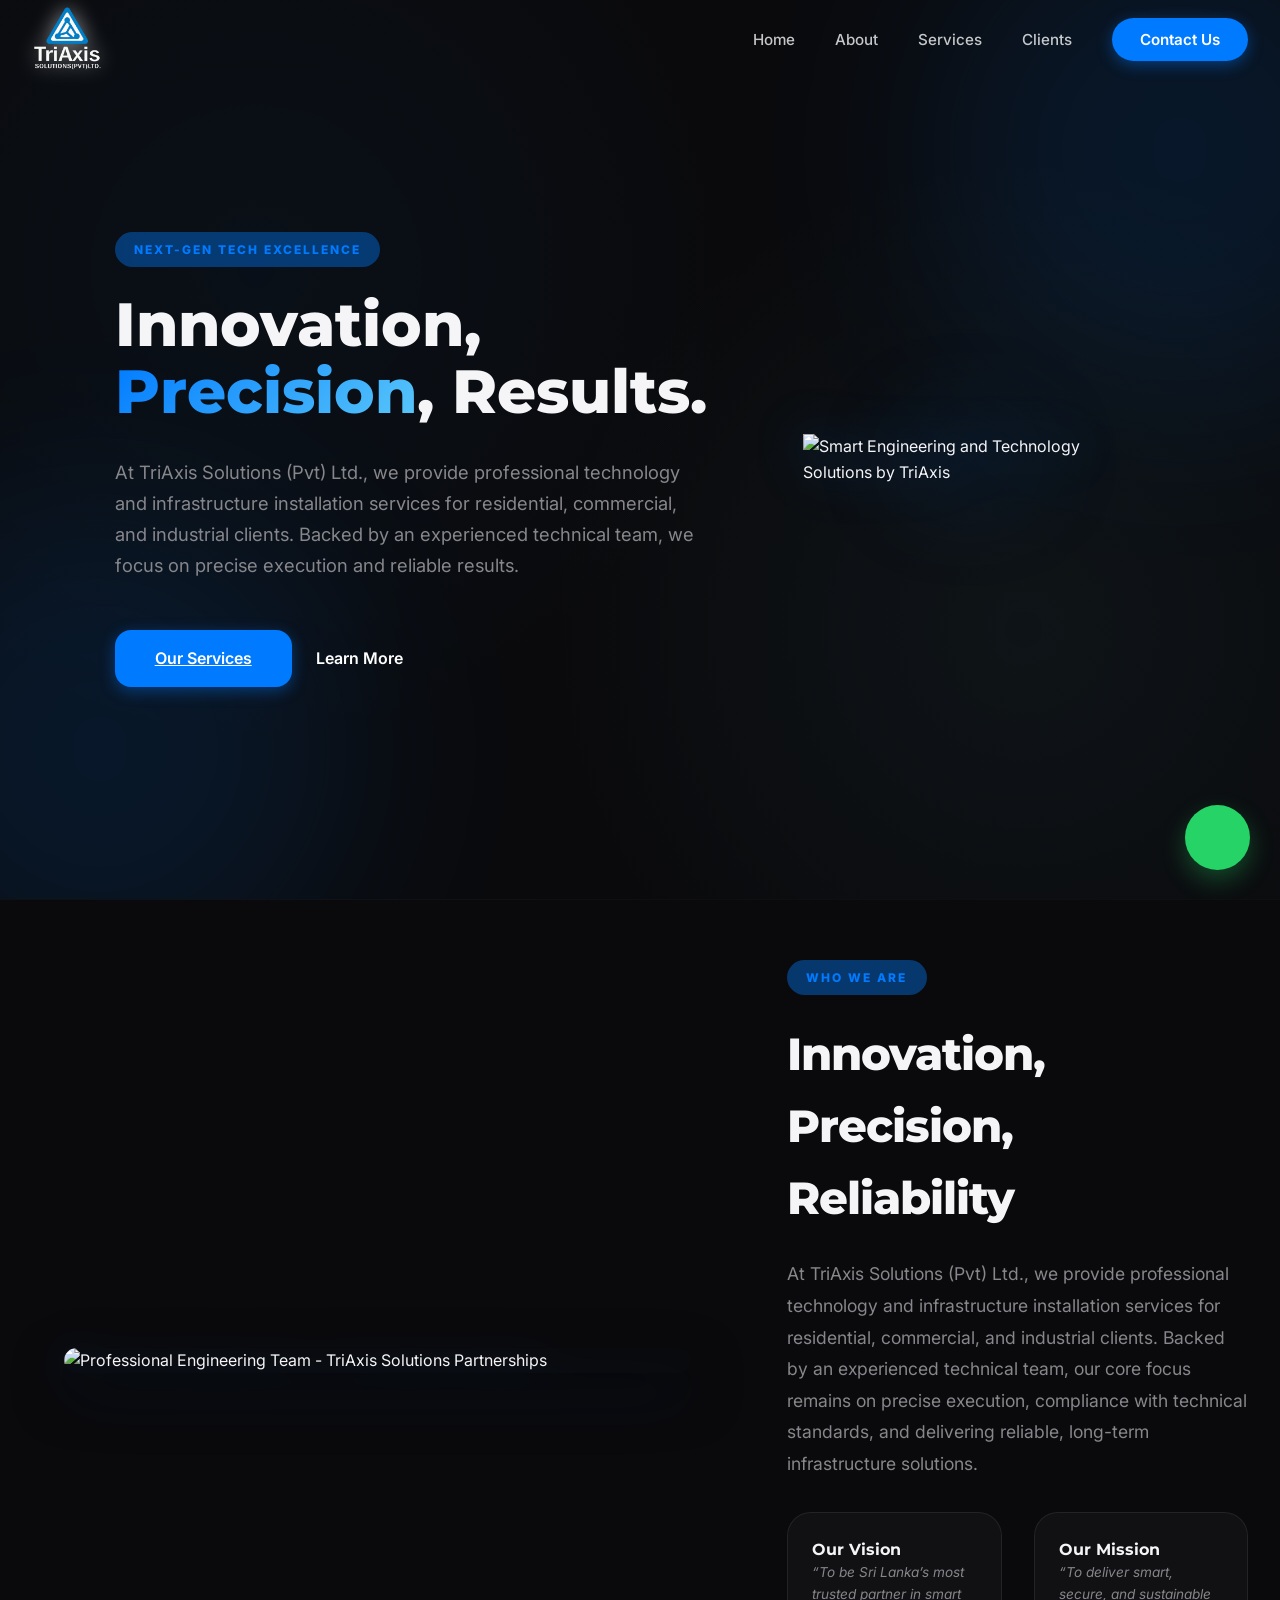
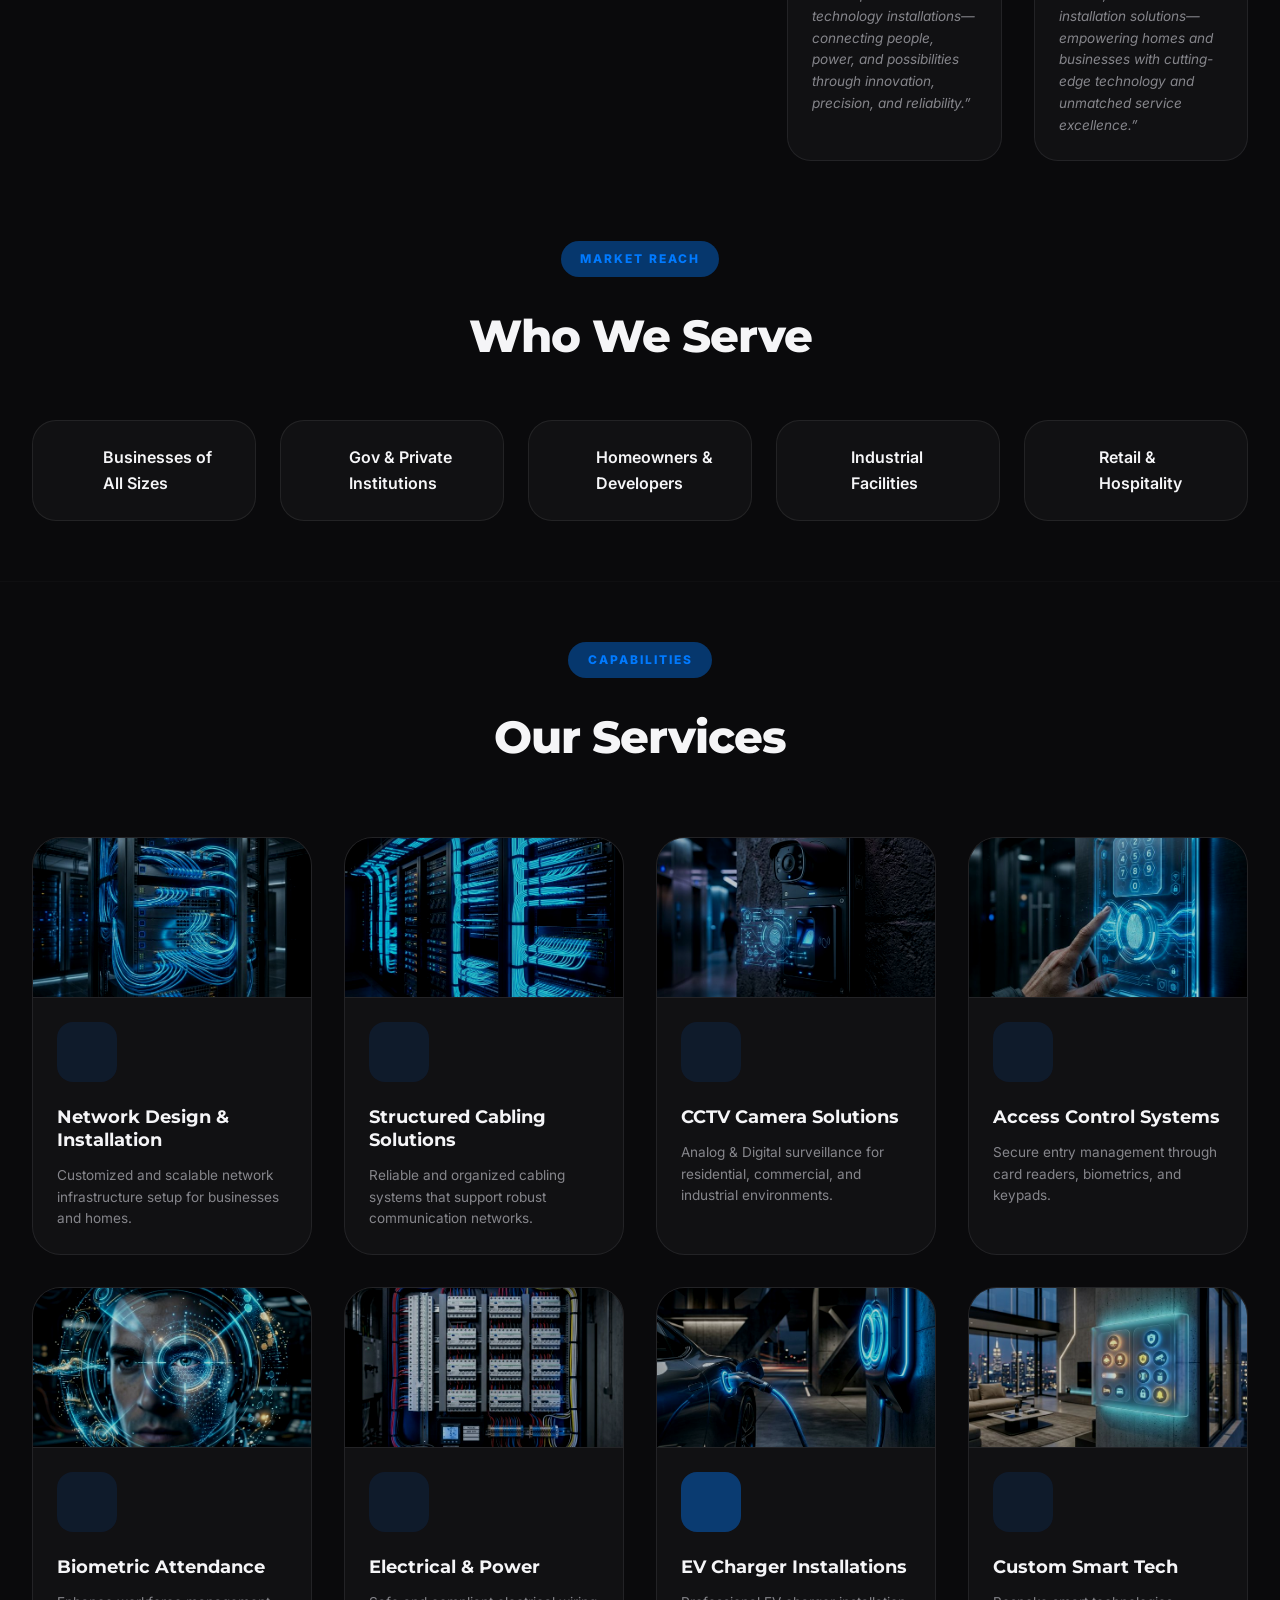
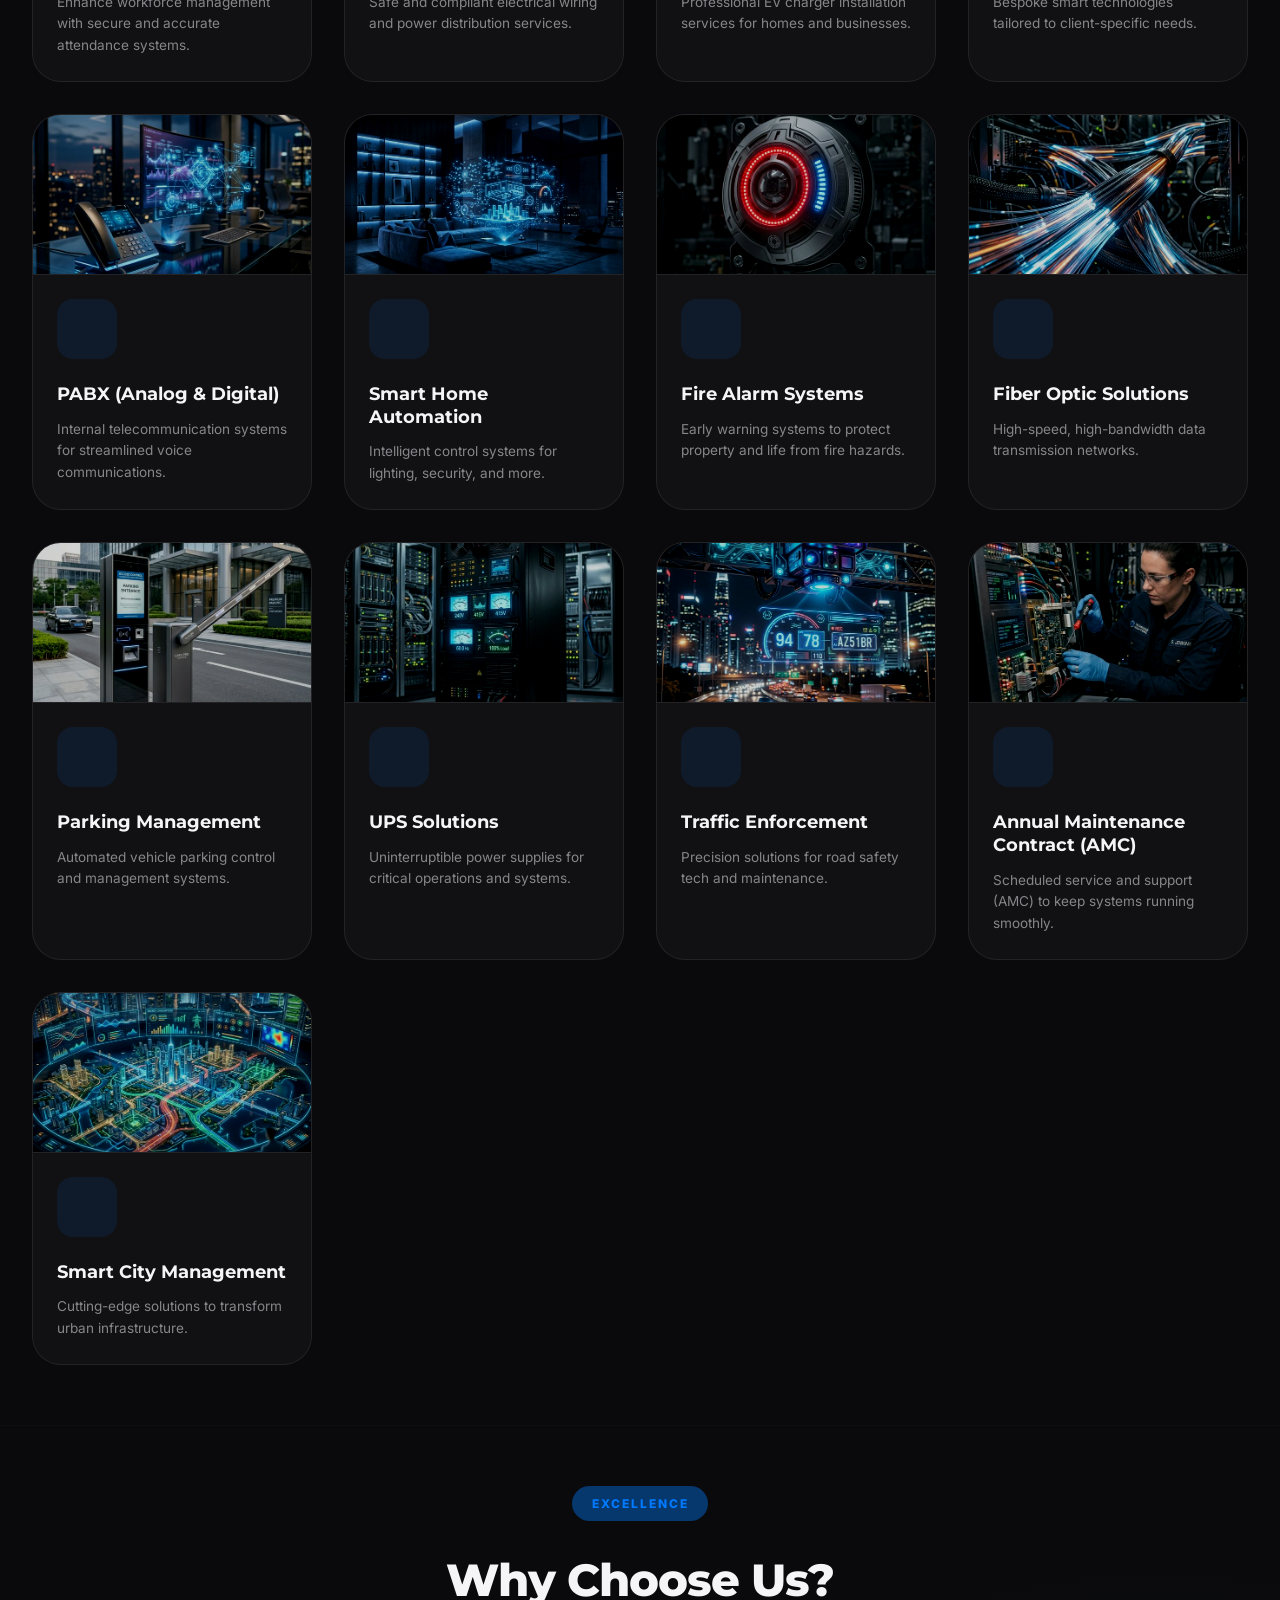
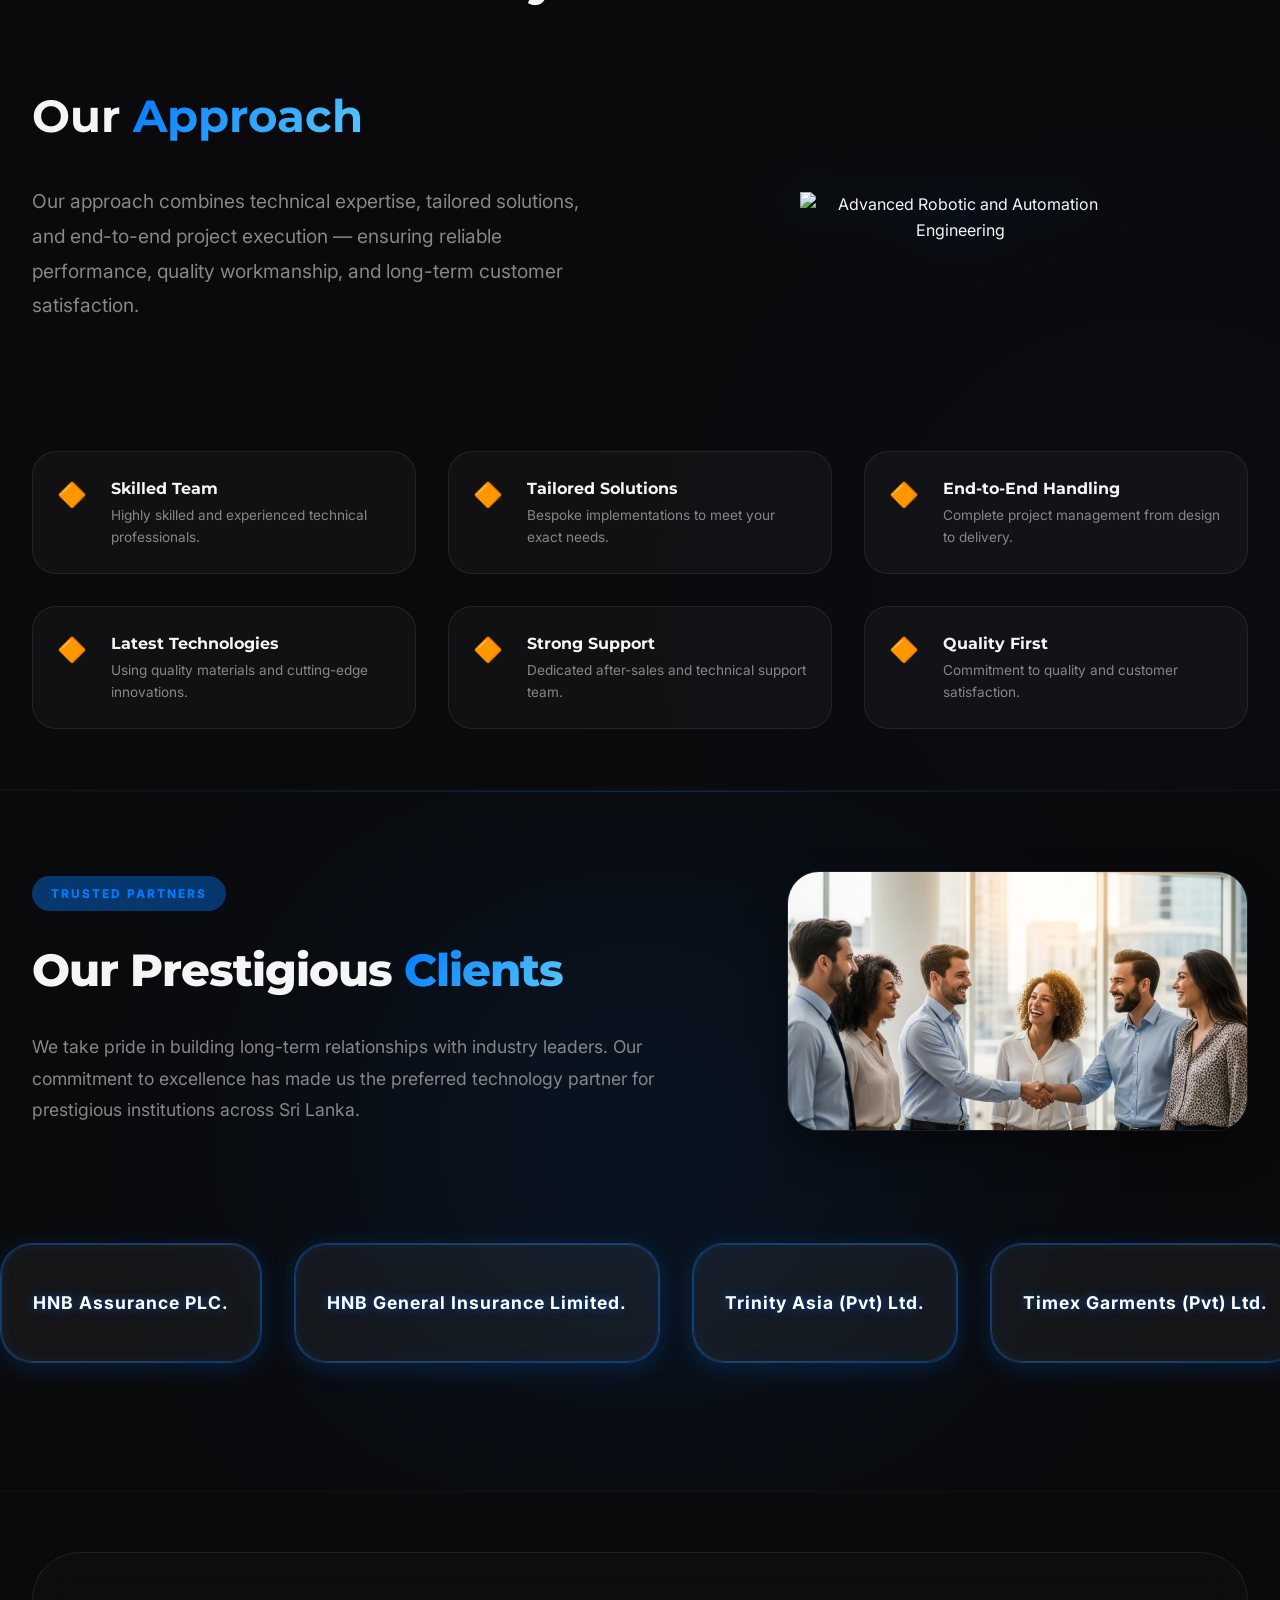
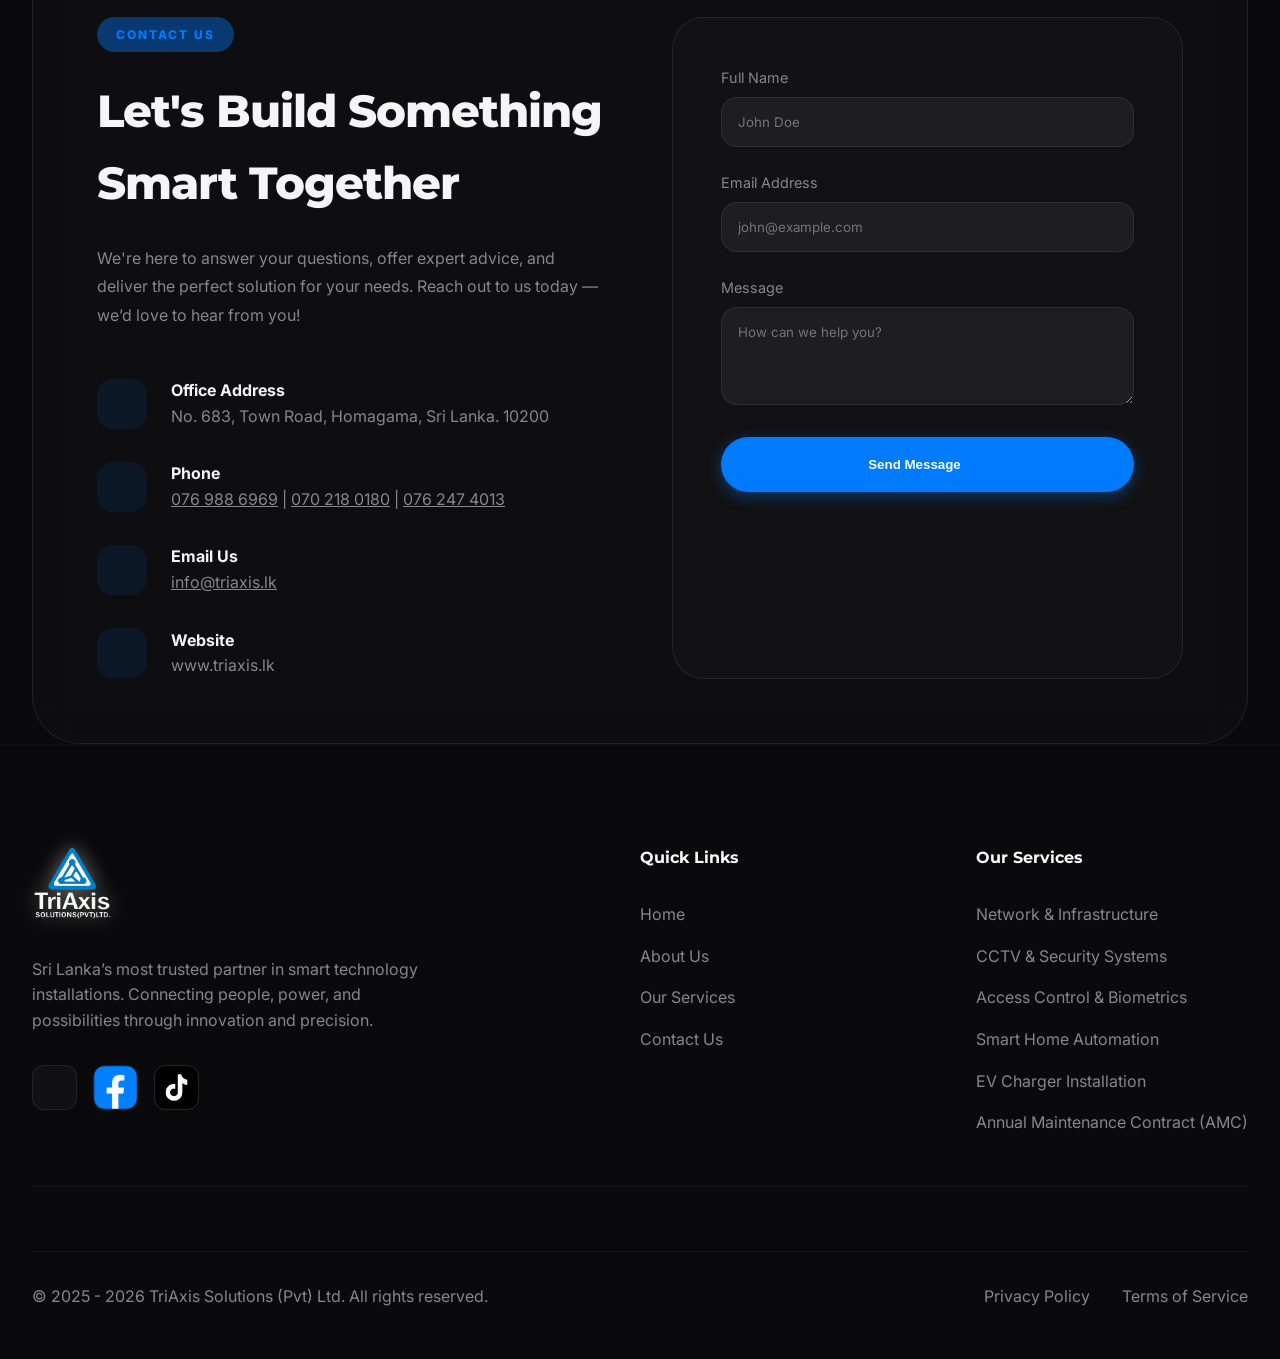
==== commit 823574be: "final title cleanup" ====
--- a/index.html
+++ b/index.html
@@ -12,7 +12,7 @@
       gtag('config', 'G-S3HFG36TFL');
     </script>
     <meta name="viewport" content="width=device-width, initial-scale=1.0">
-    <title>TriAxis Solutions Sri Lanka | CCTV, Networking & Smart Tech Experts - Live</title>
+    <title>TriAxis Solutions Sri Lanka | CCTV, Networking & Smart Tech Experts</title>
     
     <!-- SEO & Social Media Meta Tags -->
     <meta name="description" content="Sri Lanka’s most trusted partner in smart technology installations. Specialists in CCTV, Network Cabling, Access Control, and Smart Home solutions in Colombo & islandwide.">
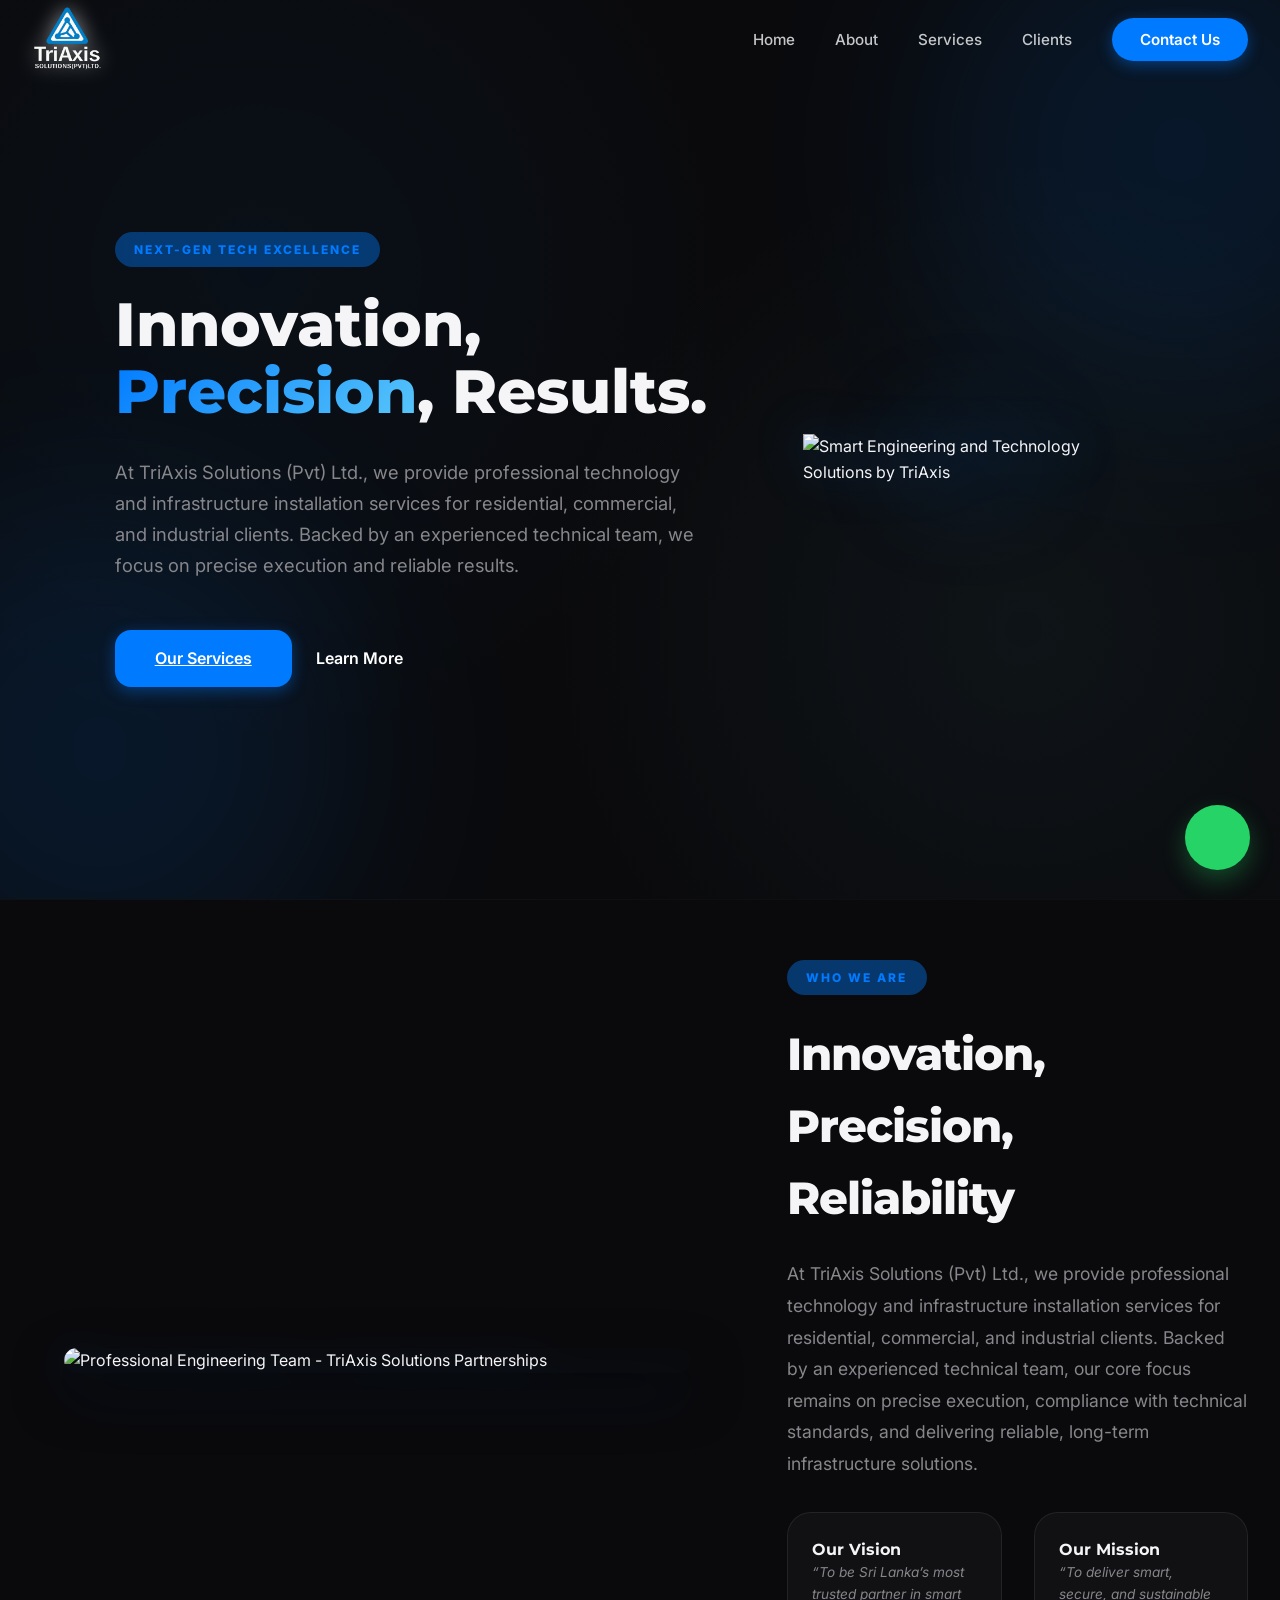
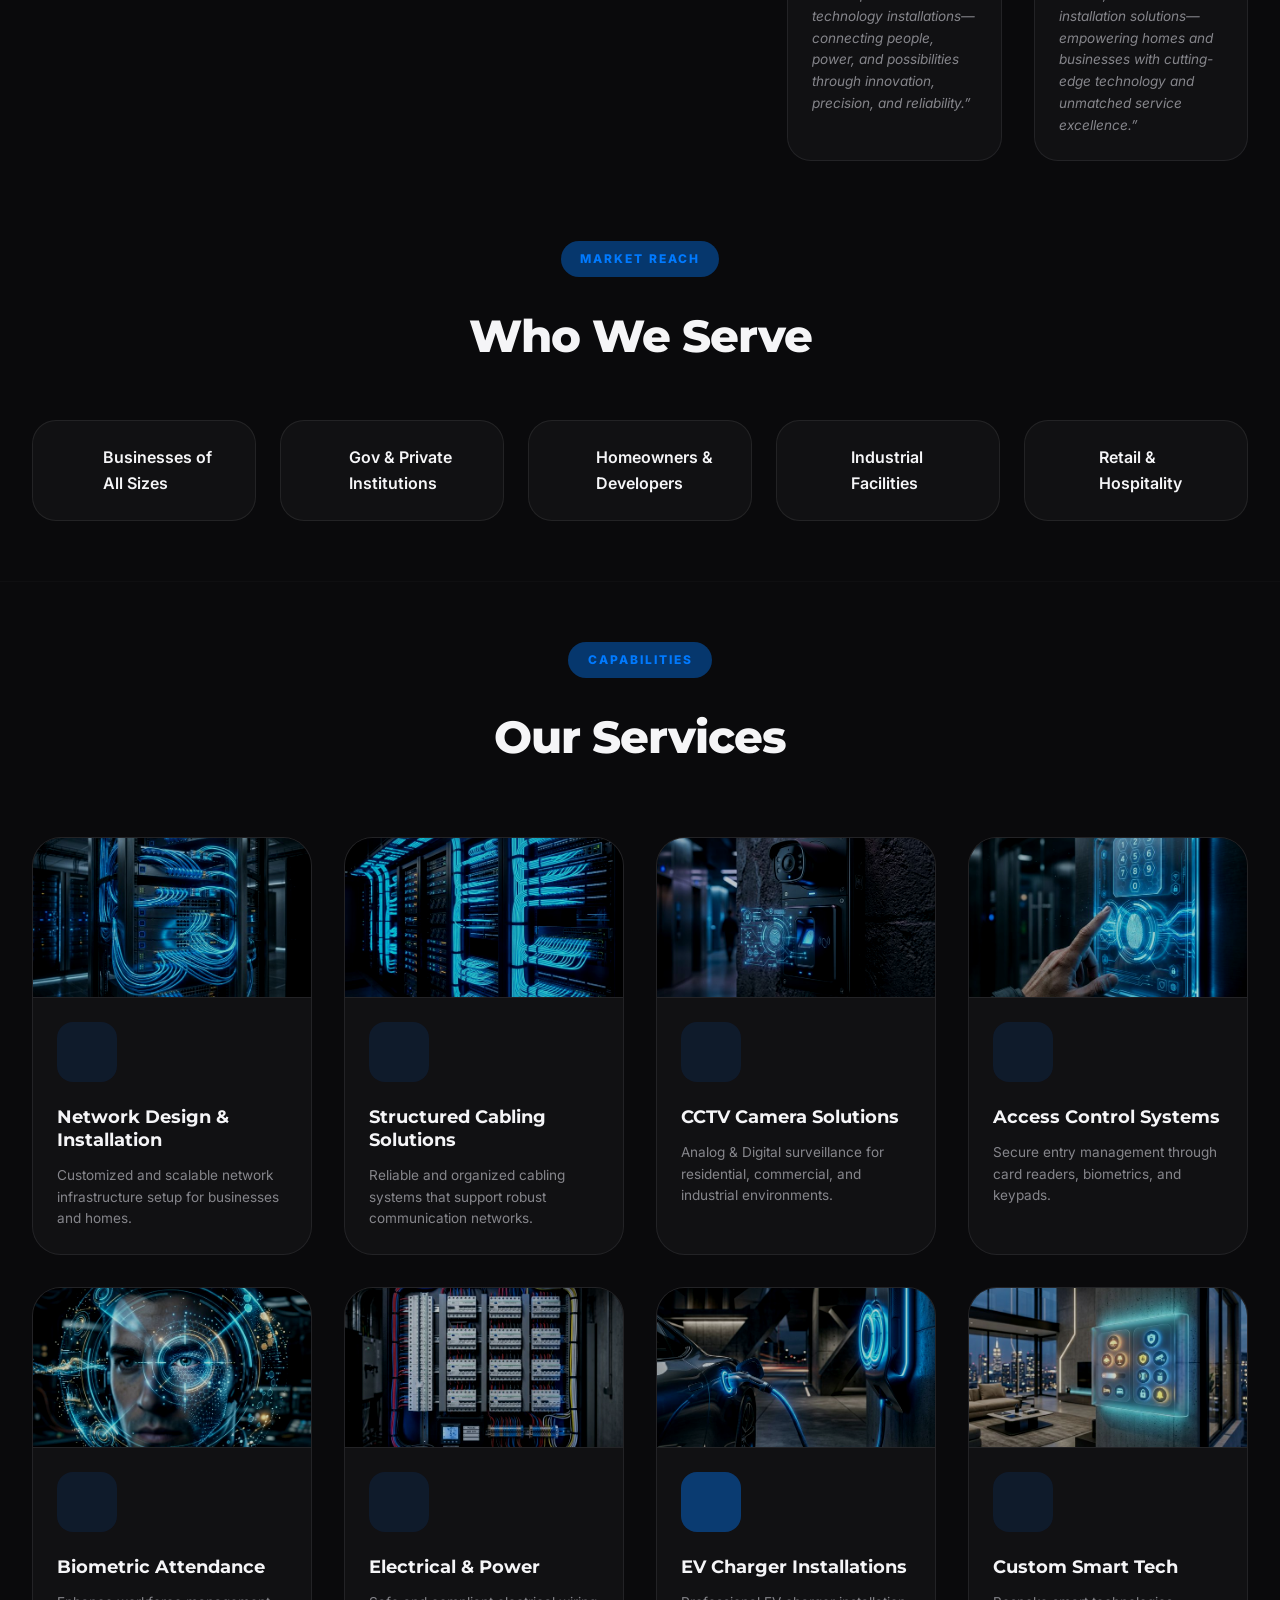
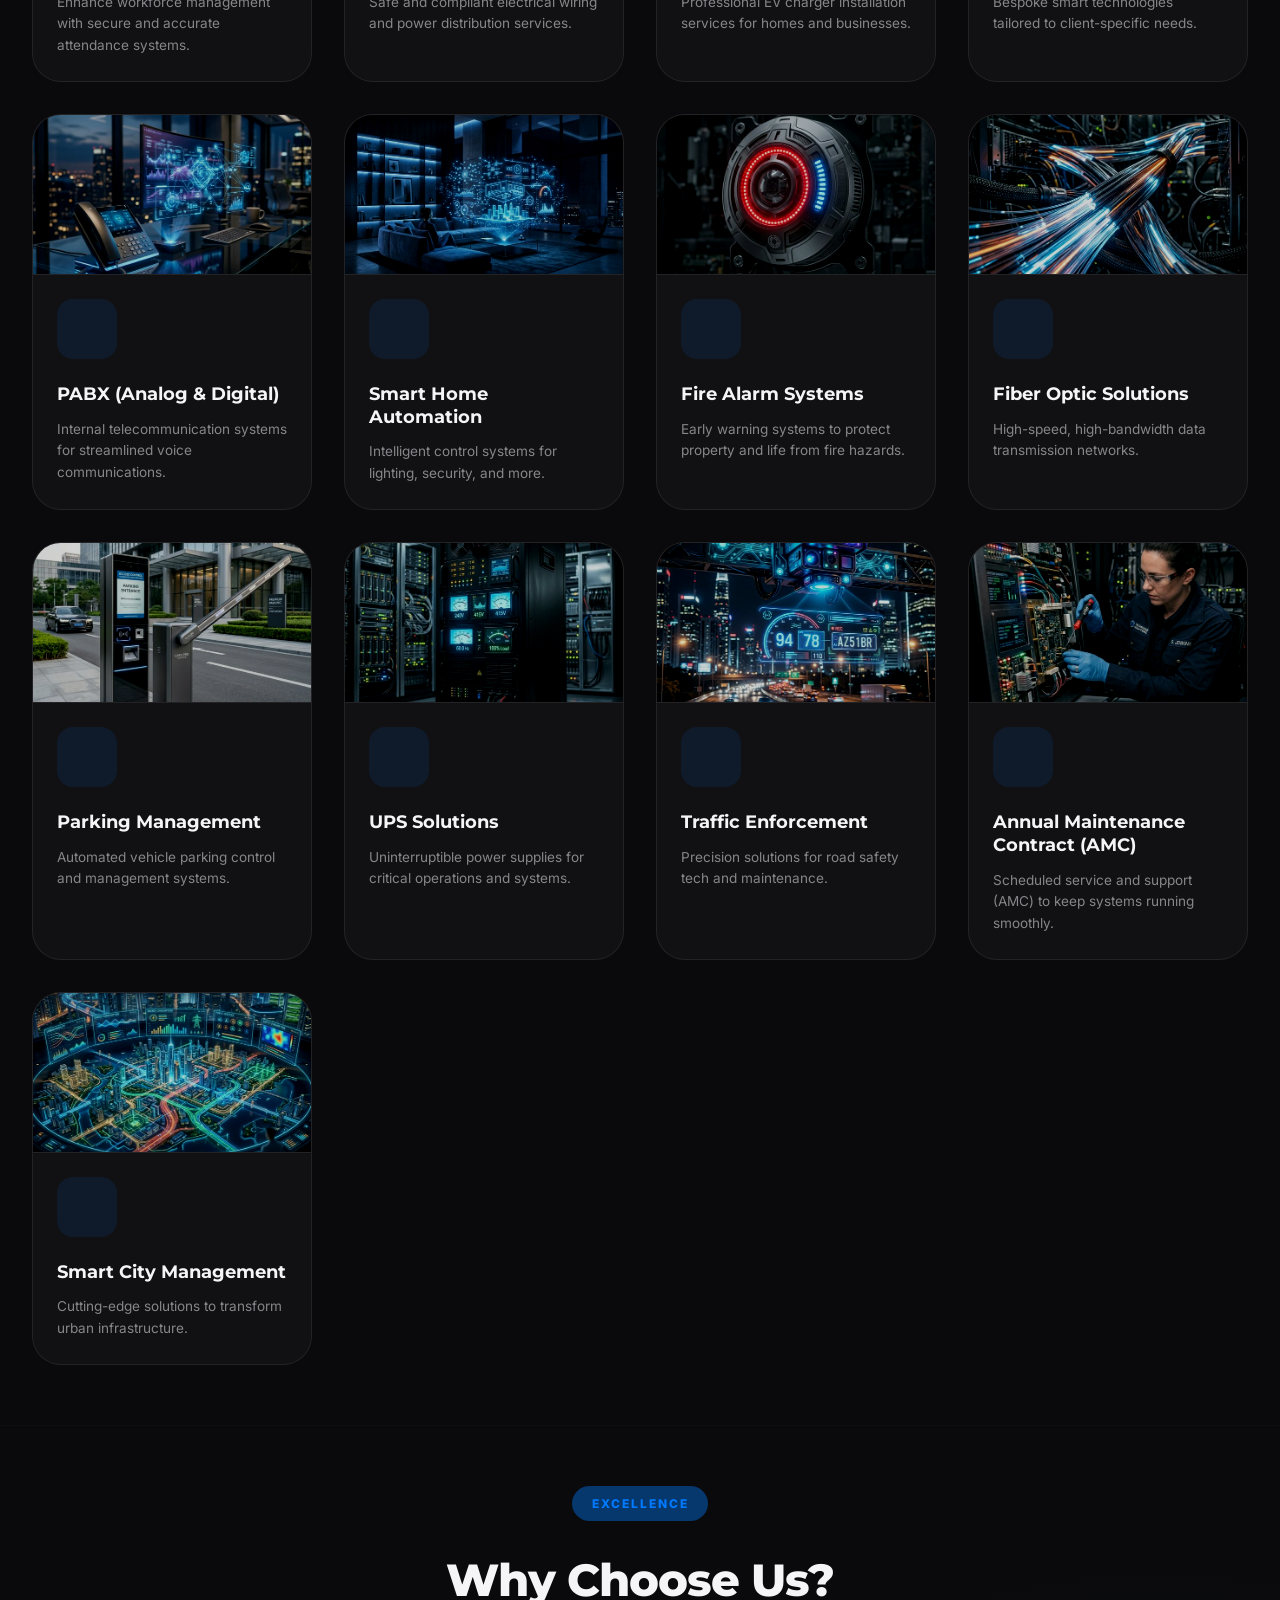
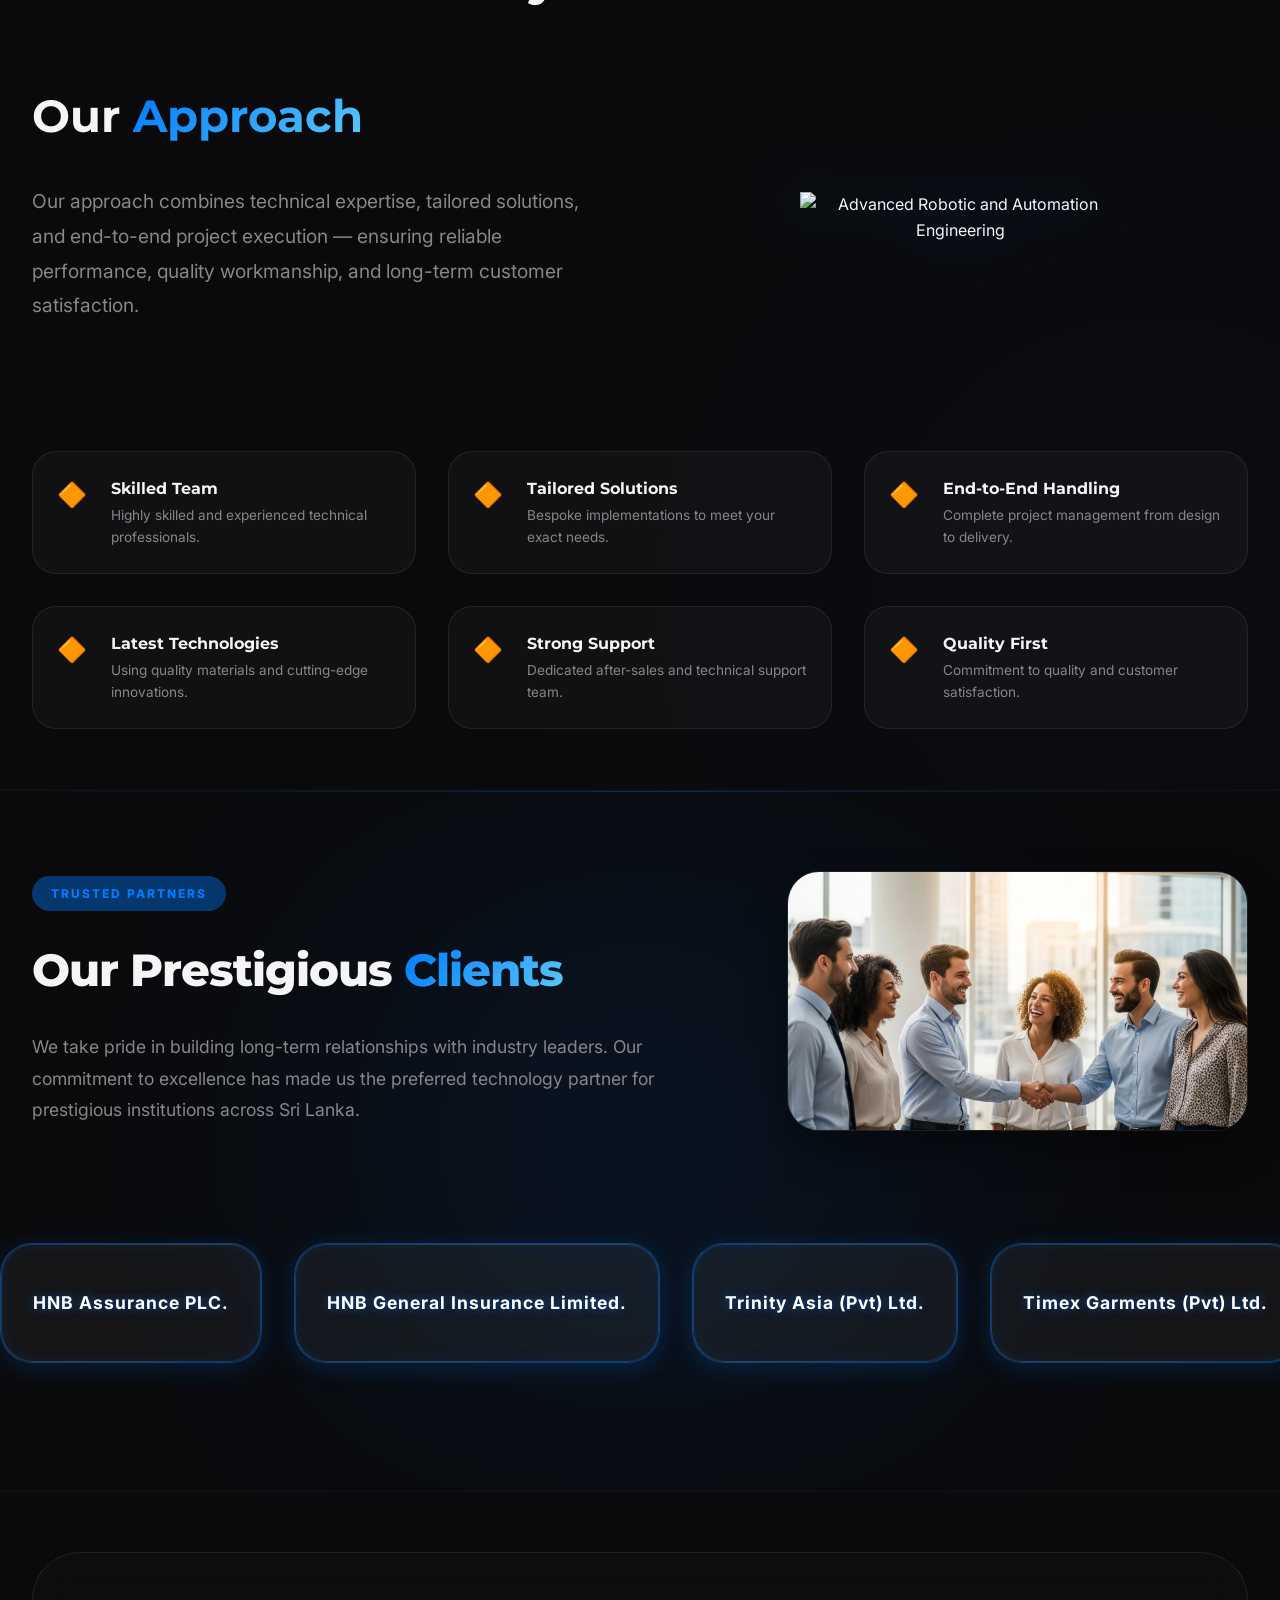
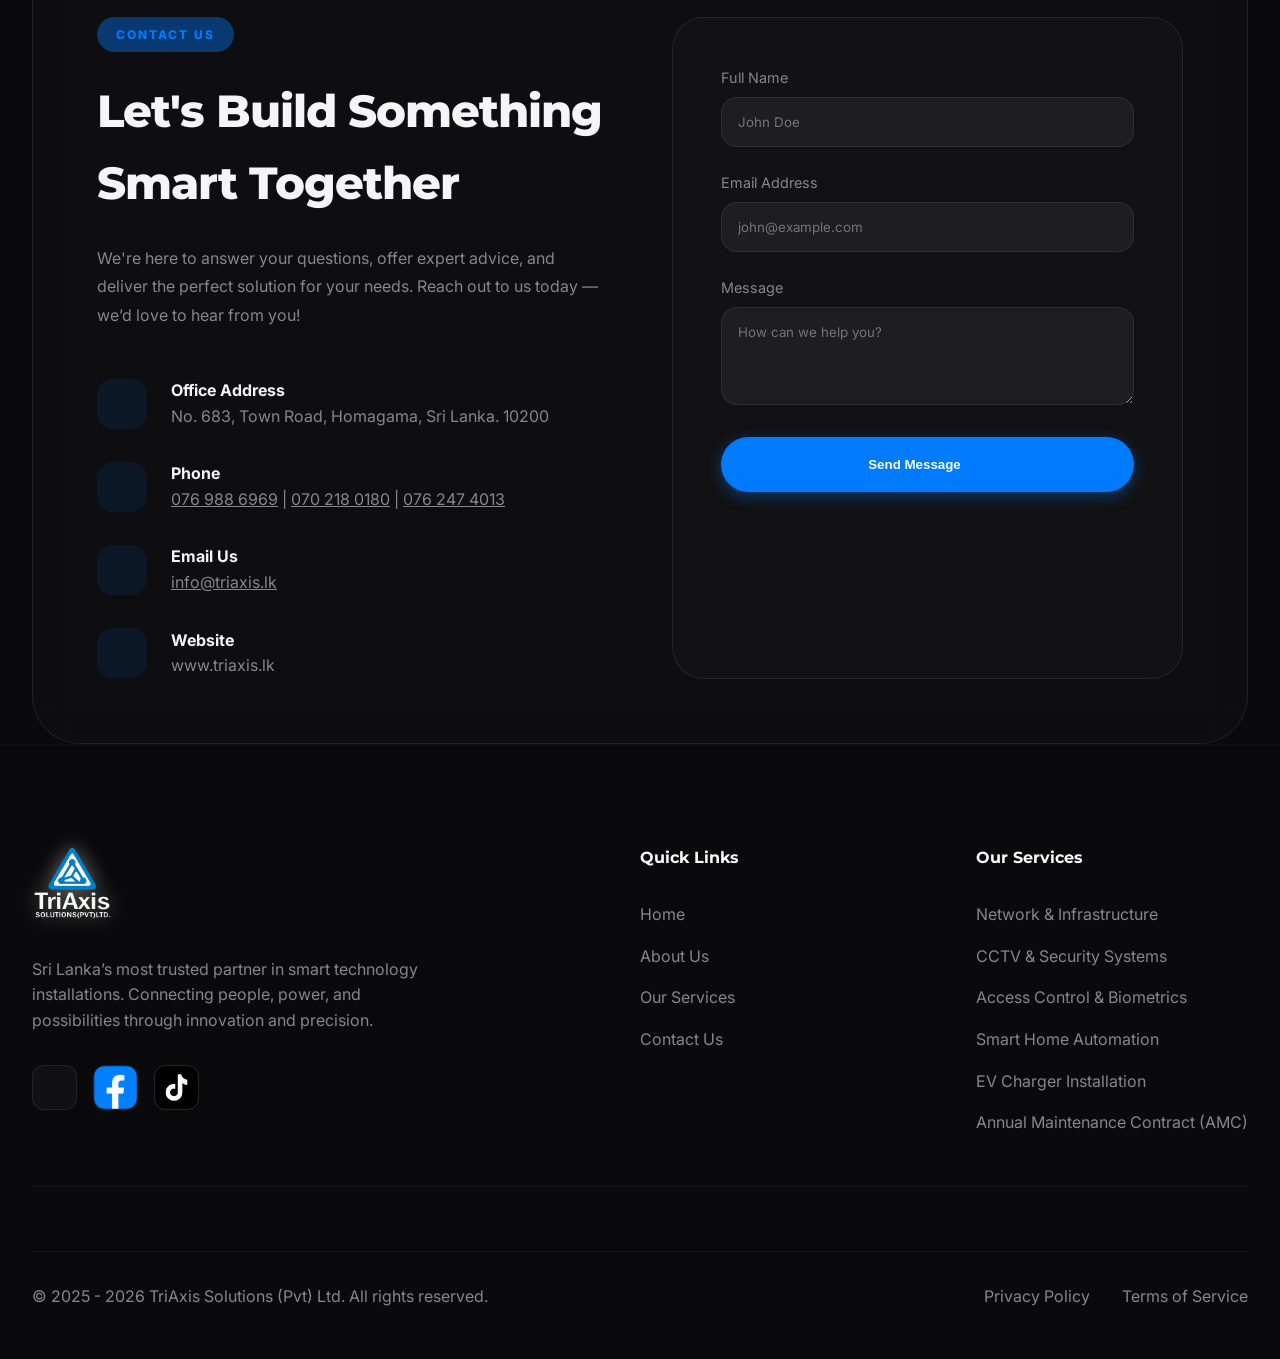
==== commit f2654945: "new update" ====
--- a/index.html
+++ b/index.html
@@ -575,6 +575,7 @@
     <div class="menu-overlay" id="menu-overlay"></div>
 
     <!-- Custom Logic -->
+    <script src="assets/data/clients.js"></script>
     <script src="assets/js/app.js"></script>
 </body>
 </html>
--- a/assets/css/main.css
+++ b/assets/css/main.css
@@ -375,33 +375,29 @@
 
 /* Infinite Carousel Styles */
 .client-carousel {
-    overflow: hidden;
+    overflow-x: auto;
     padding: 3rem 0;
     position: relative;
     background: transparent;
+    cursor: grab;
+    user-select: none;
+    -webkit-overflow-scrolling: touch; /* smooth touch scroll for older iOS */
+    scrollbar-width: none; /* Hide scrollbar for Firefox */
+}
+
+.client-carousel::-webkit-scrollbar {
+    display: none; /* Hide scrollbar for Chrome/Safari */
+}
+
+.client-carousel:active {
+    cursor: grabbing;
 }
 
 .carousel-track {
     display: flex;
     gap: 2rem; /* Tighter gap for better flow */
     width: max-content;
-    animation: scroll 120s linear infinite; /* Extremely slow for maximum readability */
-    will-change: transform;
-}
-
-/* Tablet improvements (keep other styles if any) */
-@media (max-width: 1024px) {
-    /* No speed scale-down needed if 120s is base */
-}
-
-/* Mobile improvements */
-@media (max-width: 768px) {
-    /* No speed scale-down needed if 120s is base */
-}
-
-@keyframes scroll {
-    0% { transform: translateX(0); }
-    100% { transform: translateX(-50%); } /* Still -50% because we want to loop half of the duplicated content */
+    will-change: scroll-position;
 }
 
 @keyframes float {
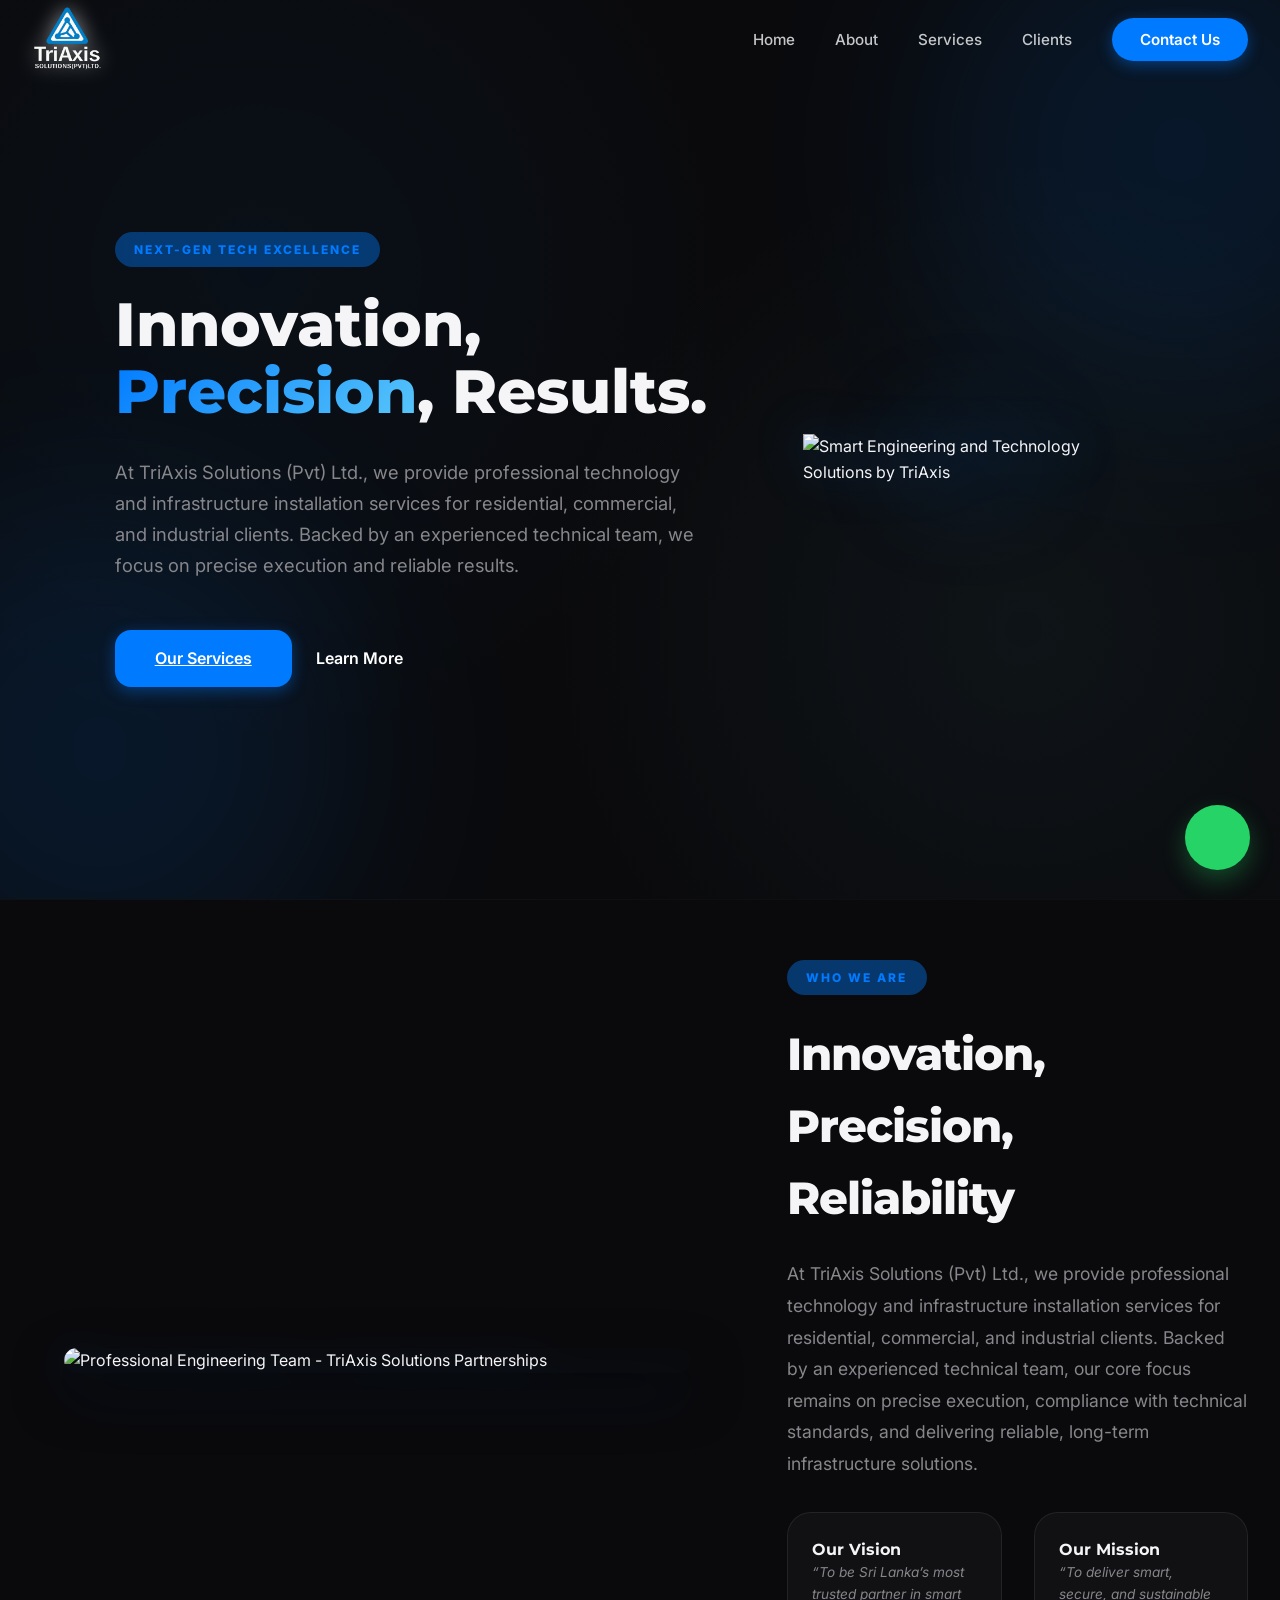
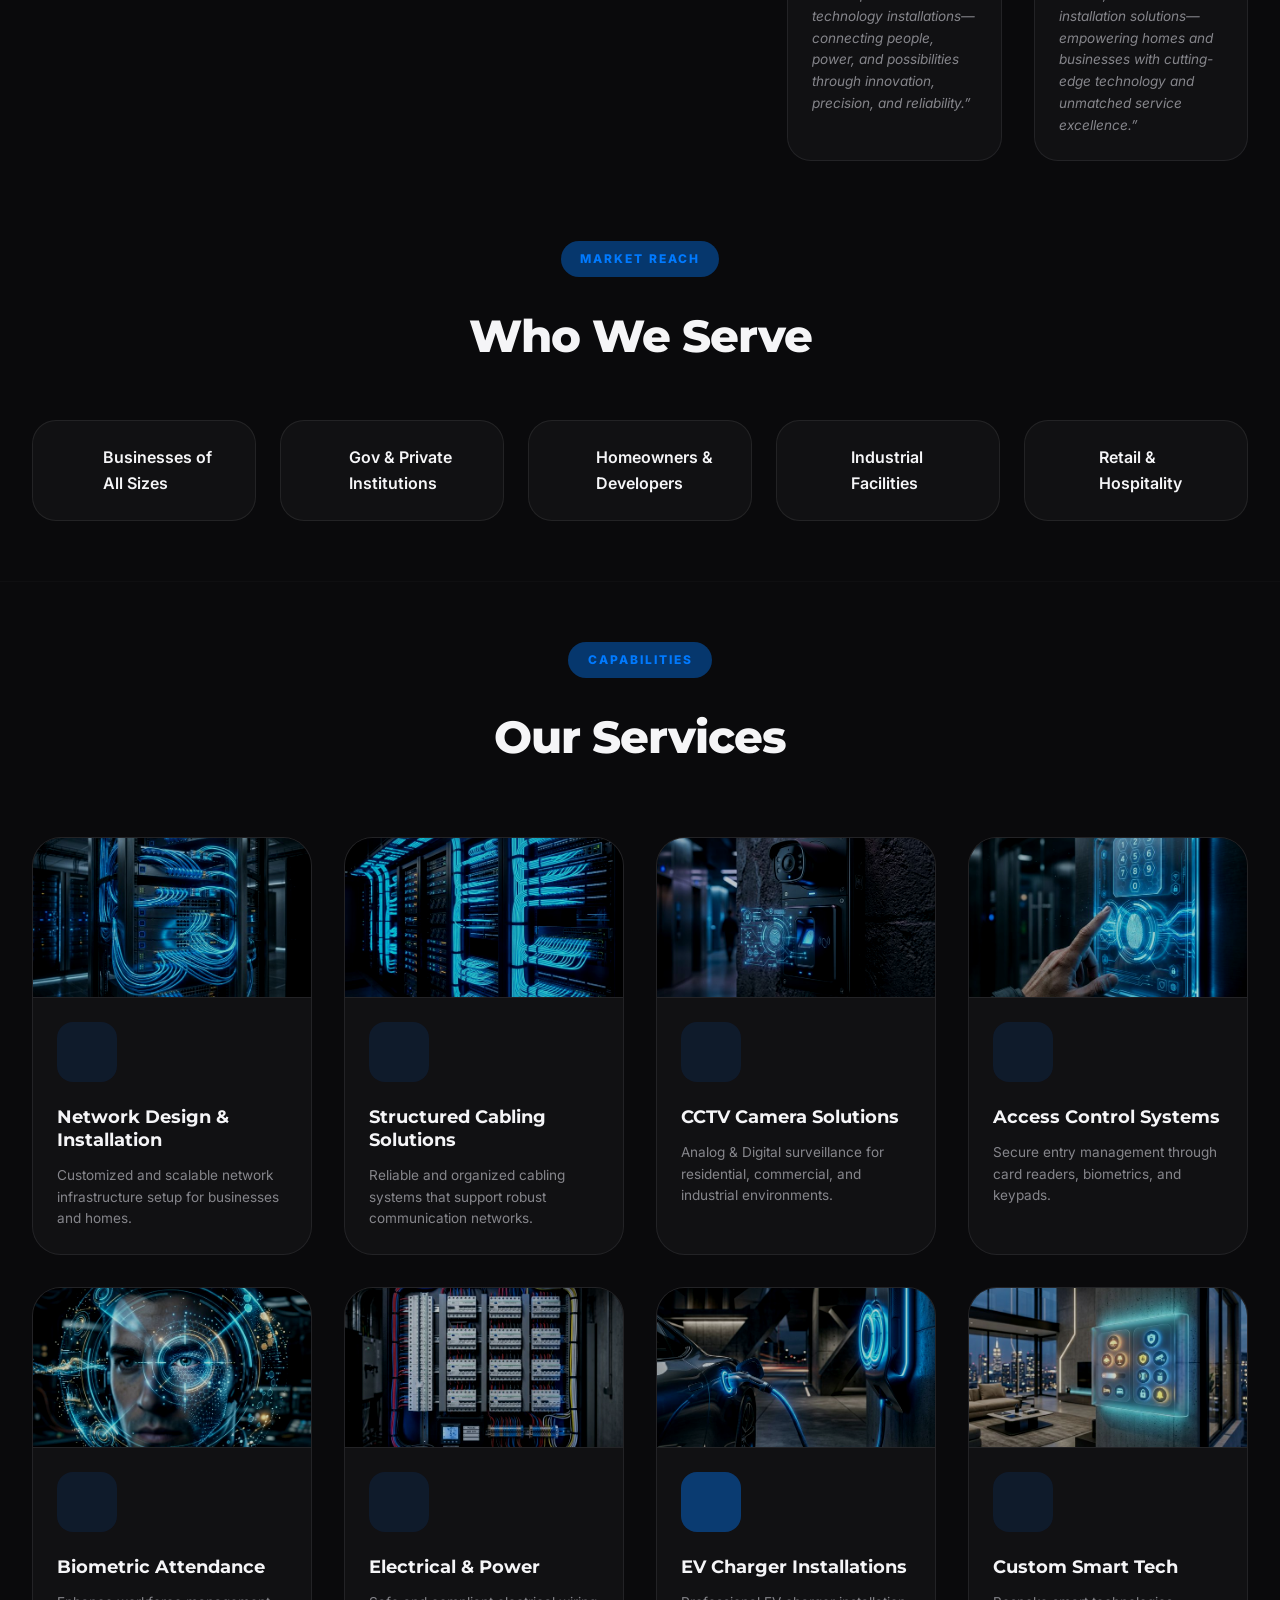
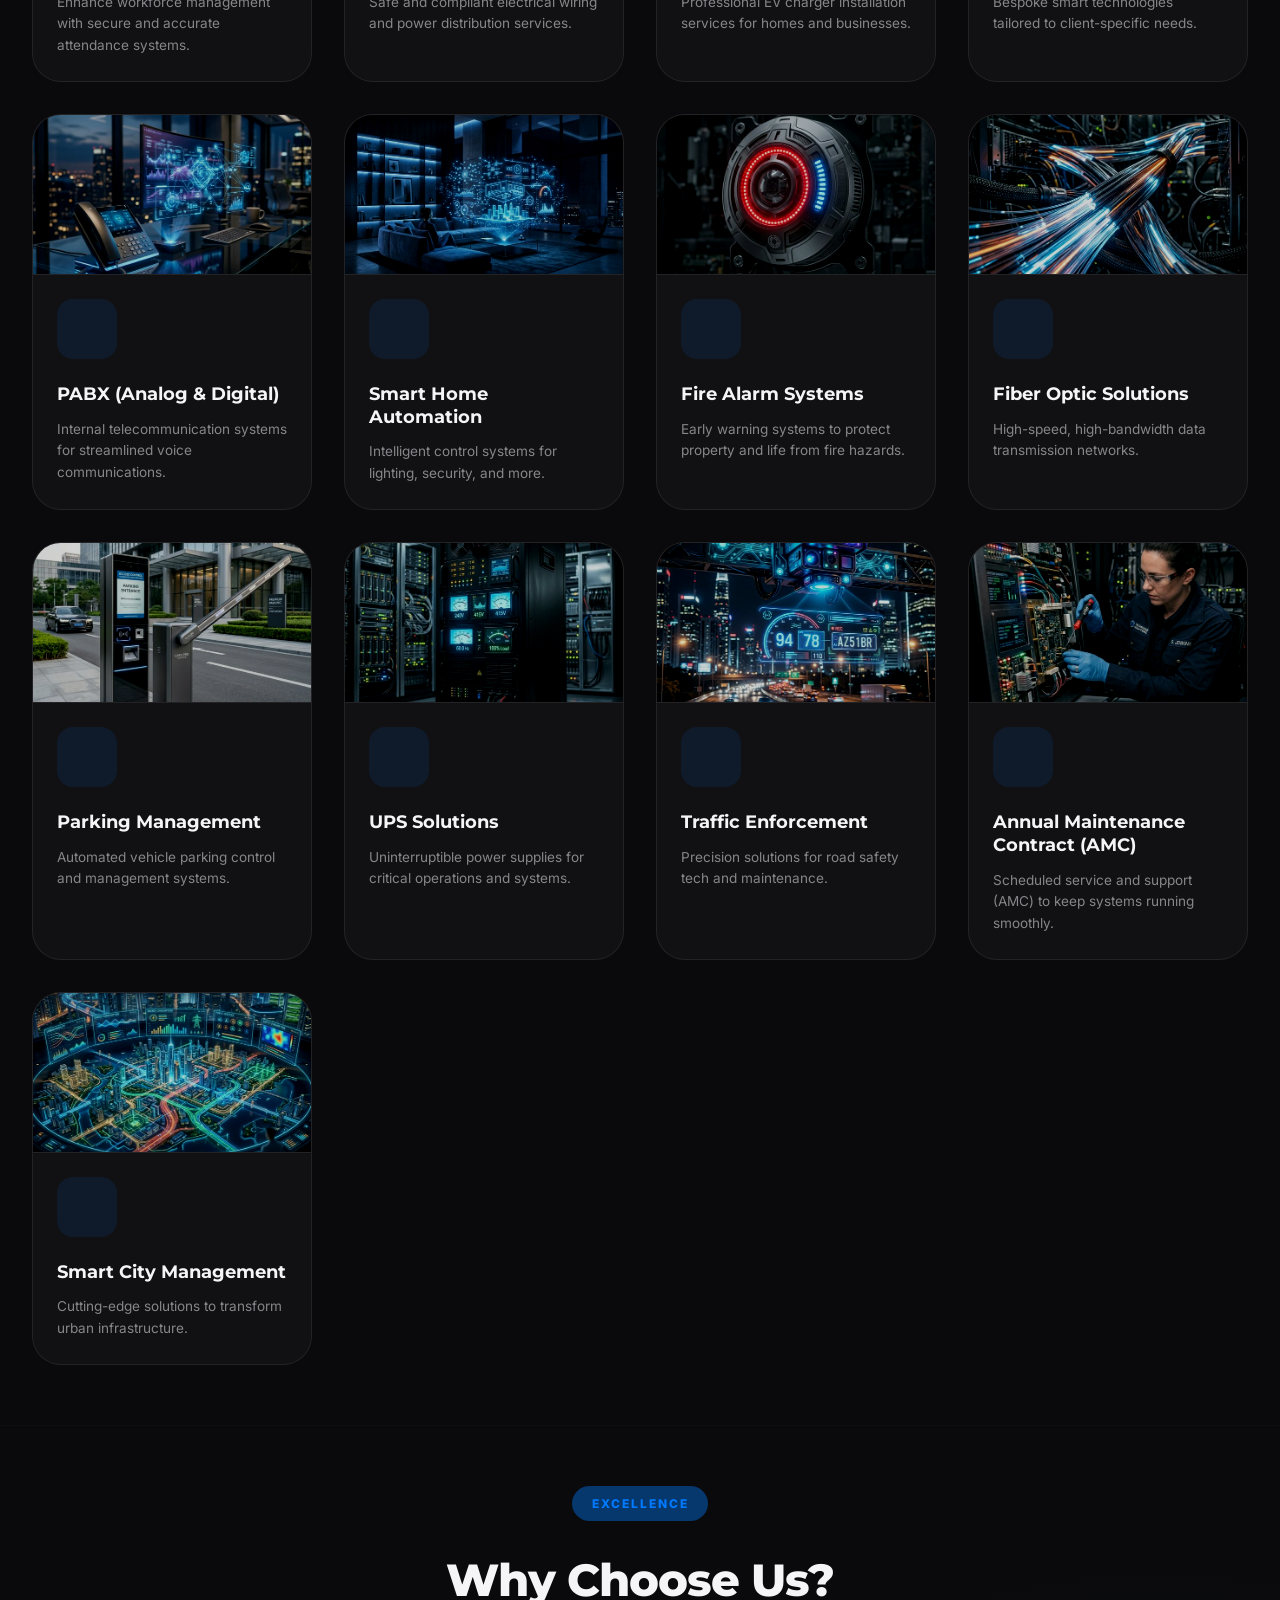
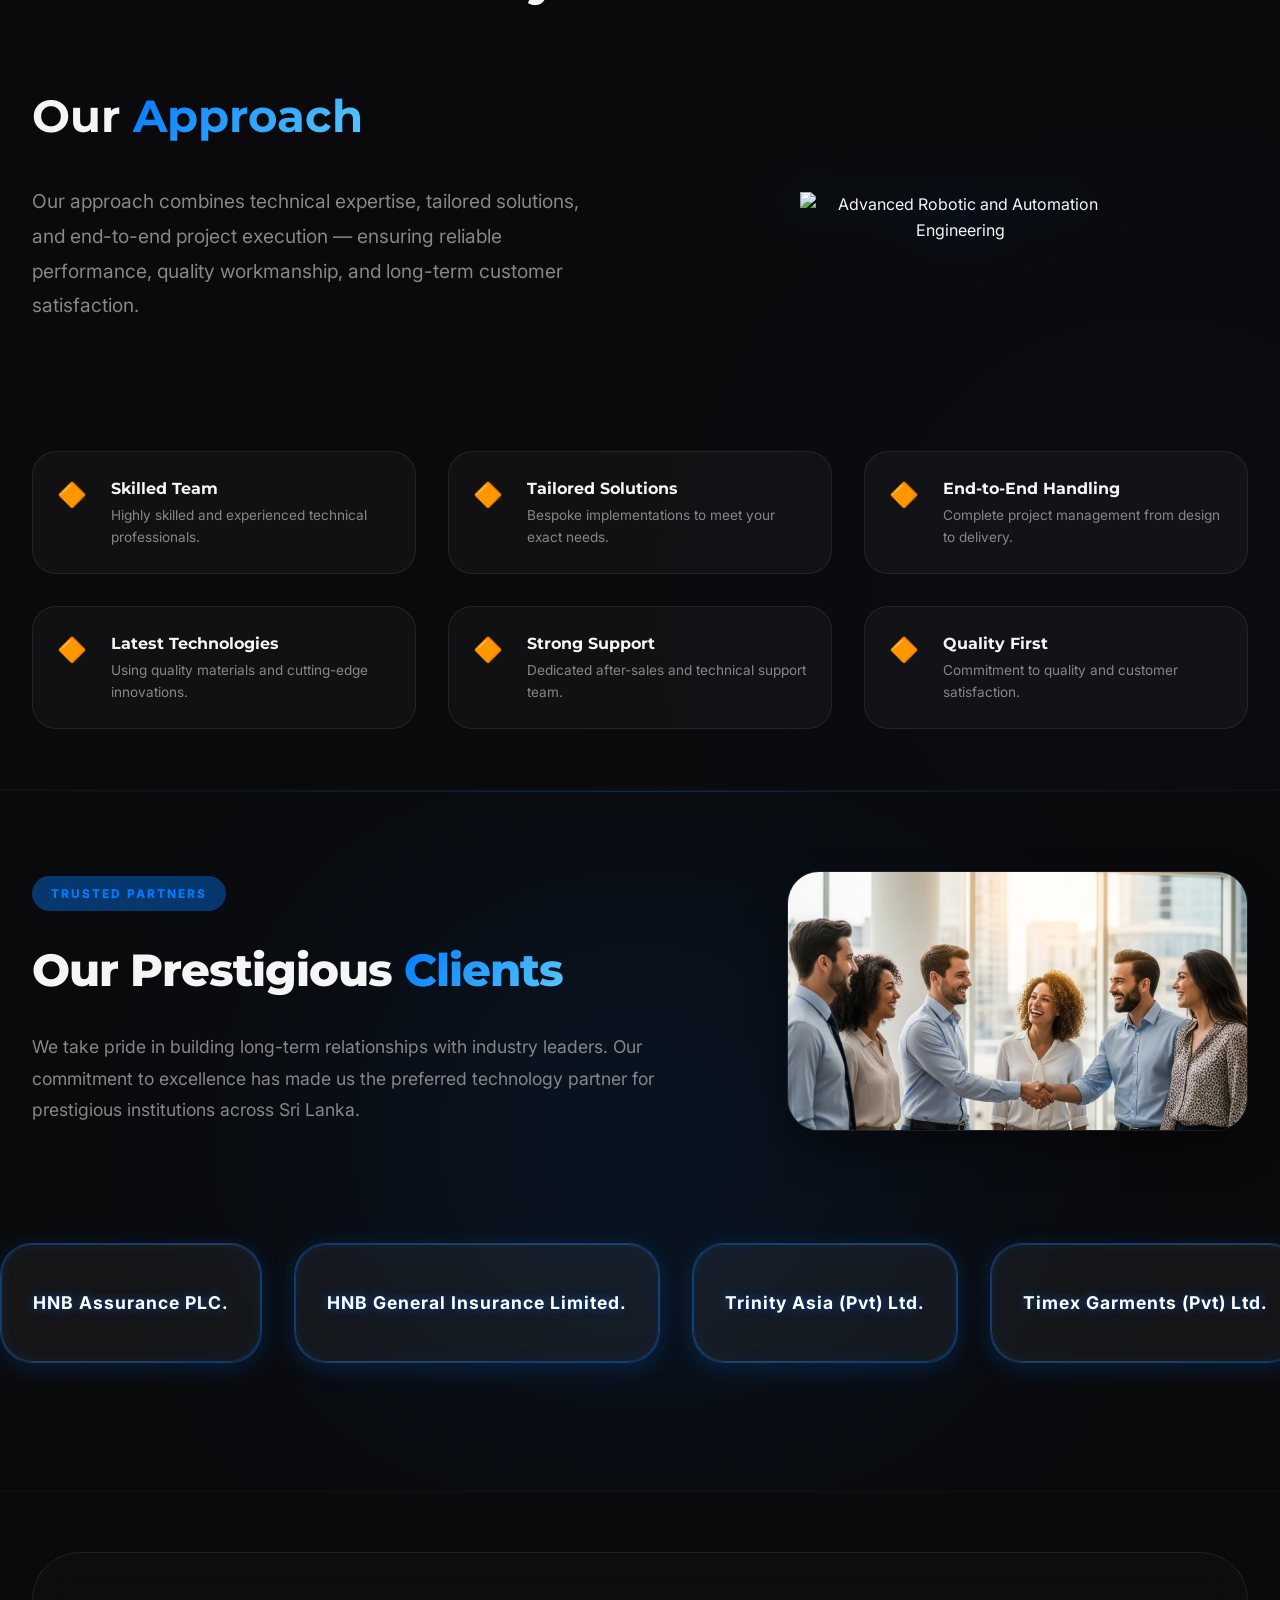
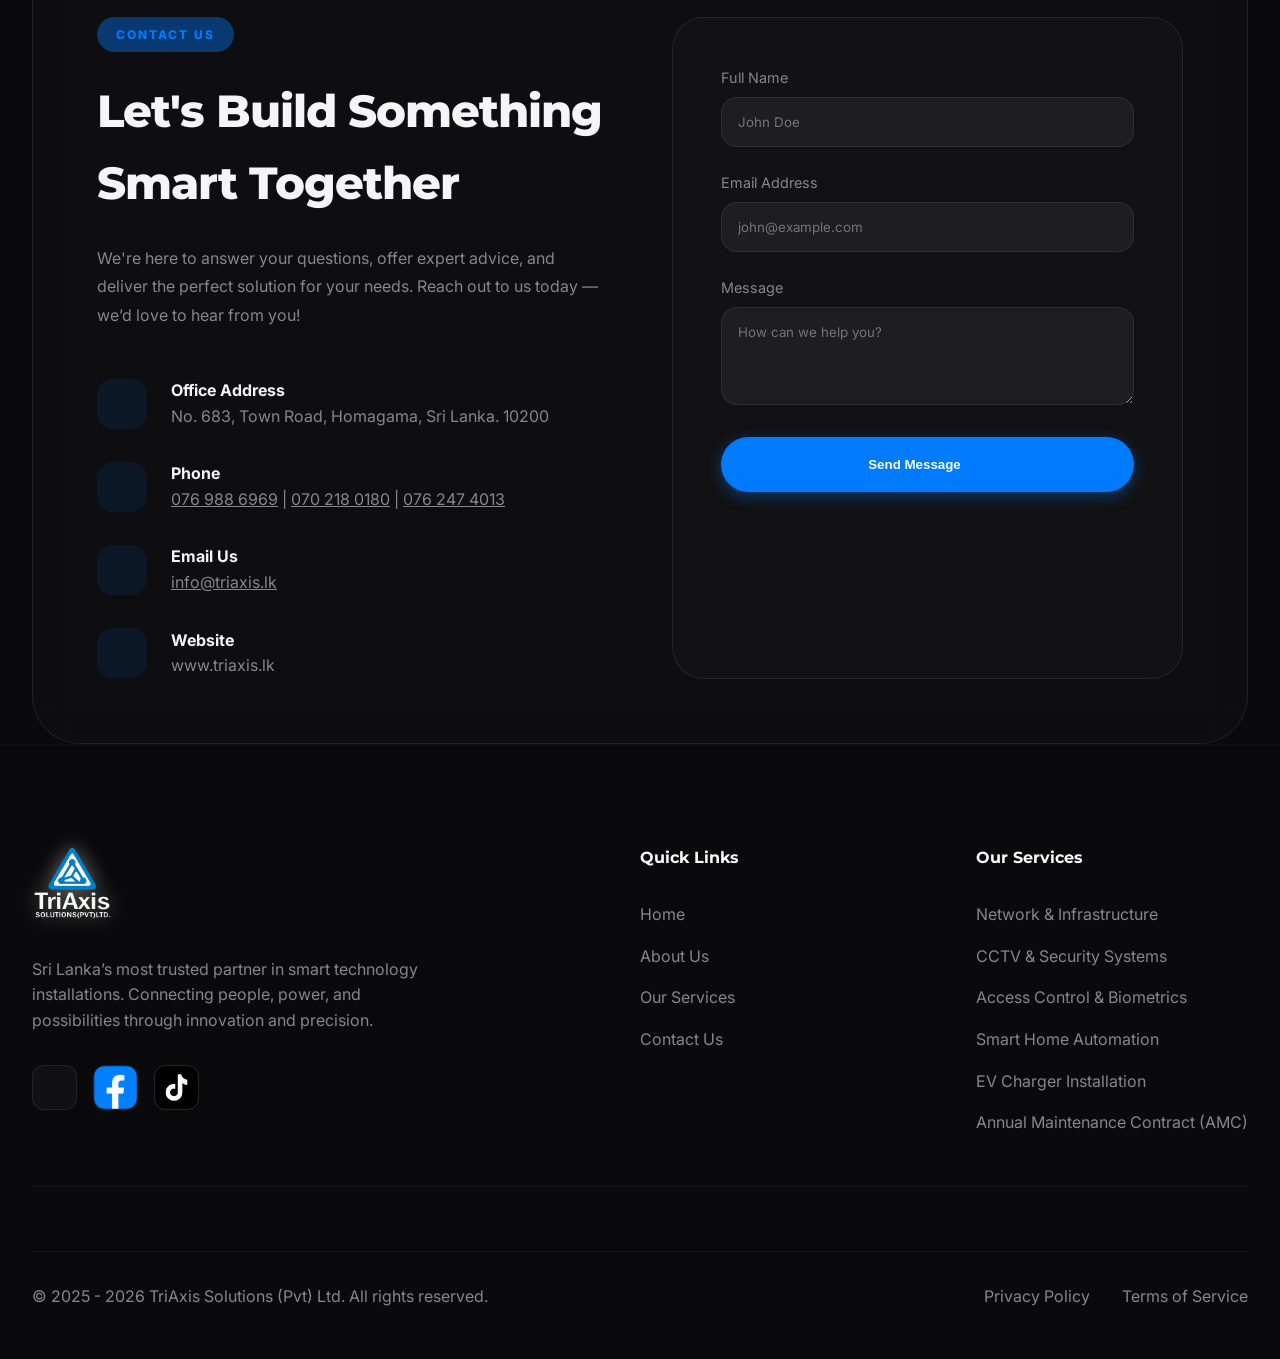
==== commit 311df5f4: "updates" ====
--- a/index.html
+++ b/index.html
@@ -16,7 +16,7 @@
     
     <!-- SEO & Social Media Meta Tags -->
     <meta name="description" content="Sri Lanka’s most trusted partner in smart technology installations. Specialists in CCTV, Network Cabling, Access Control, and Smart Home solutions in Colombo & islandwide.">
-    <meta name="keywords" content="CCTV installation Sri Lanka, Network cabling Colombo, Access control systems, Smart home automation Sri Lanka, TriAxis Solutions, IT infrastructure installation, Biometric attendance systems Sri Lanka, EV charger installation">
+    <meta name="keywords" content="CCTV installation Sri Lanka, Network cabling Colombo, Access control systems, Smart home automation Sri Lanka, TriAxis Solutions, IT infrastructure installation, Biometric attendance systems Sri Lanka, EV charger installation, PABX system installation Sri Lanka, Fire alarm system price Sri Lanka, Fiber optic splicing Colombo, server rack cabling Sri Lanka, best network cabling company Colombo, intercom system Sri Lanka">
     <link rel="canonical" href="https://www.triaxis.lk/">
     <meta name="robots" content="index, follow">
     
--- a/assets/css/main.css
+++ b/assets/css/main.css
@@ -395,9 +395,19 @@
 
 .carousel-track {
     display: flex;
-    gap: 2rem; /* Tighter gap for better flow */
+    gap: 2rem;
     width: max-content;
-    will-change: scroll-position;
+    will-change: transform;
+}
+
+/* Mobile/Tablet: CSS-based infinite marquee animation */
+@keyframes marquee-scroll {
+    0%   { transform: translateX(0); }
+    100% { transform: translateX(-50%); }
+}
+
+.carousel-track.css-scroll-active {
+    animation: marquee-scroll 30s linear infinite;
 }
 
 @keyframes float {
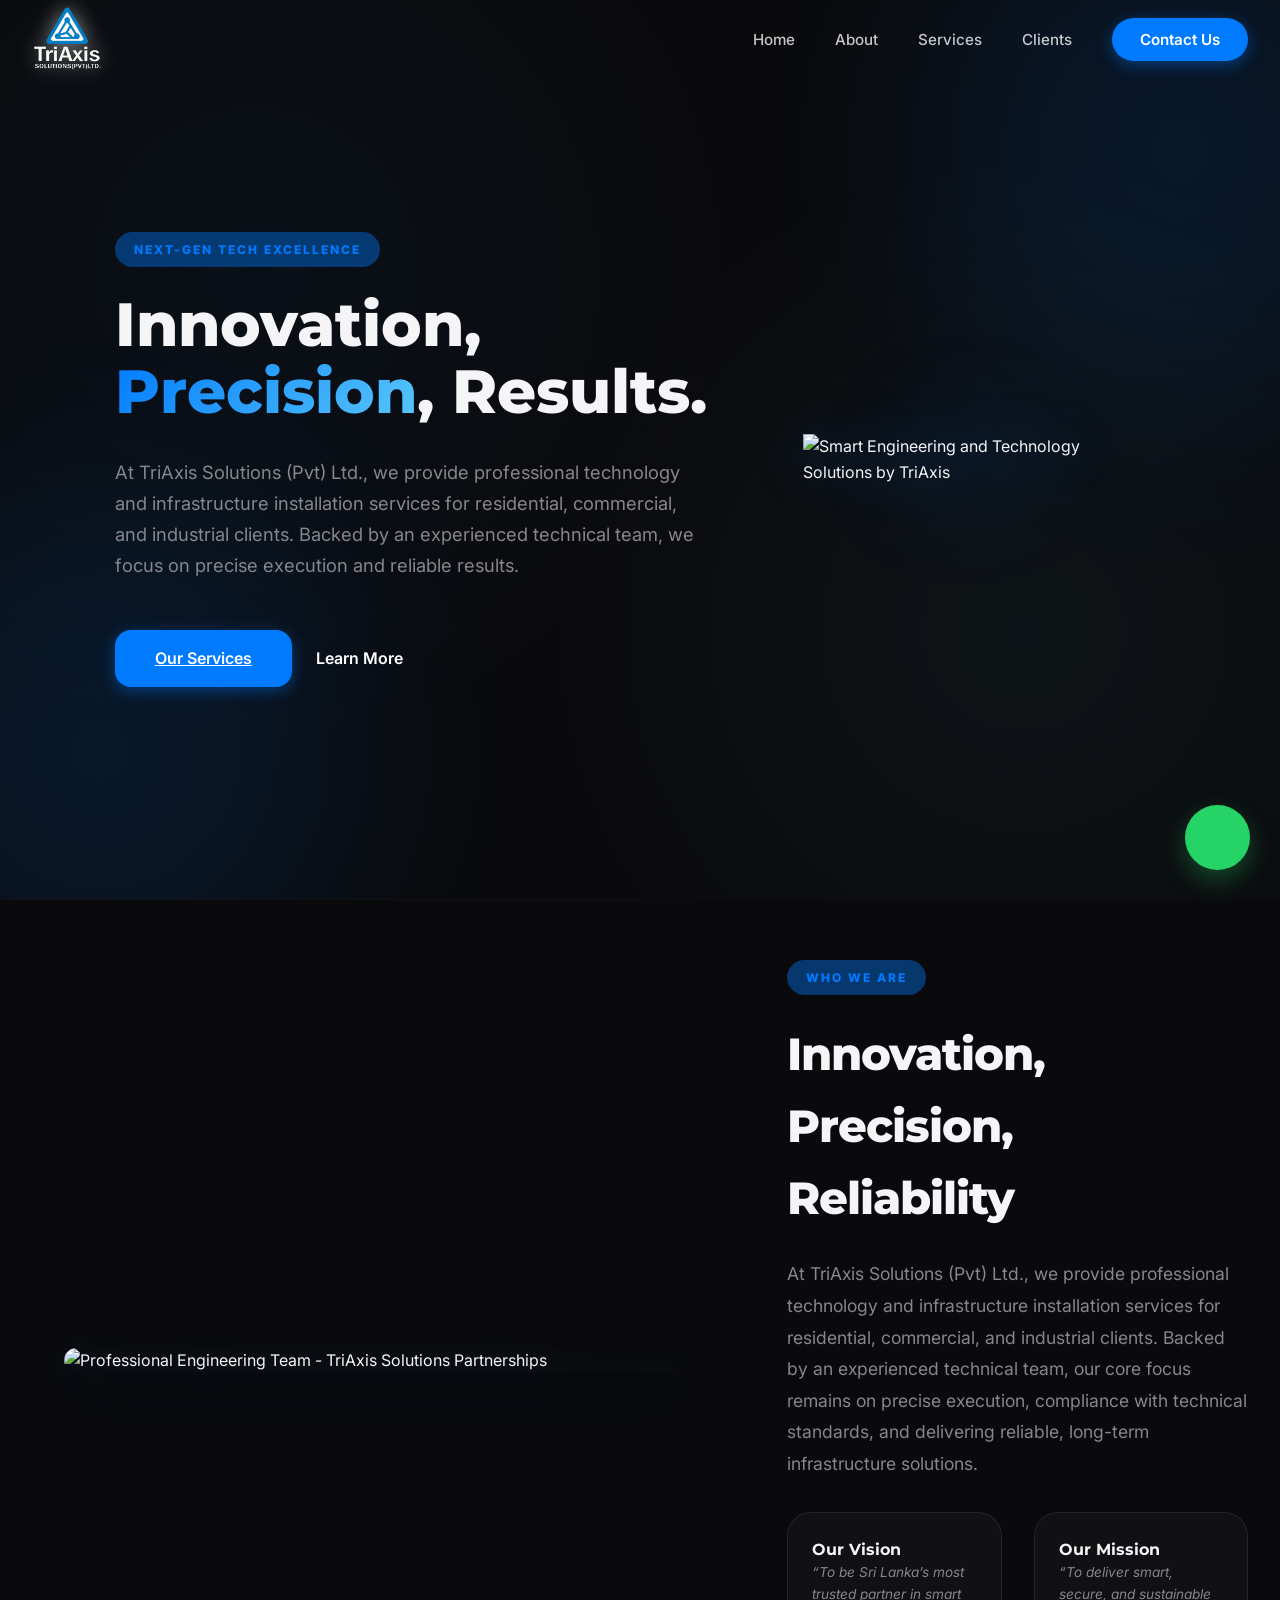
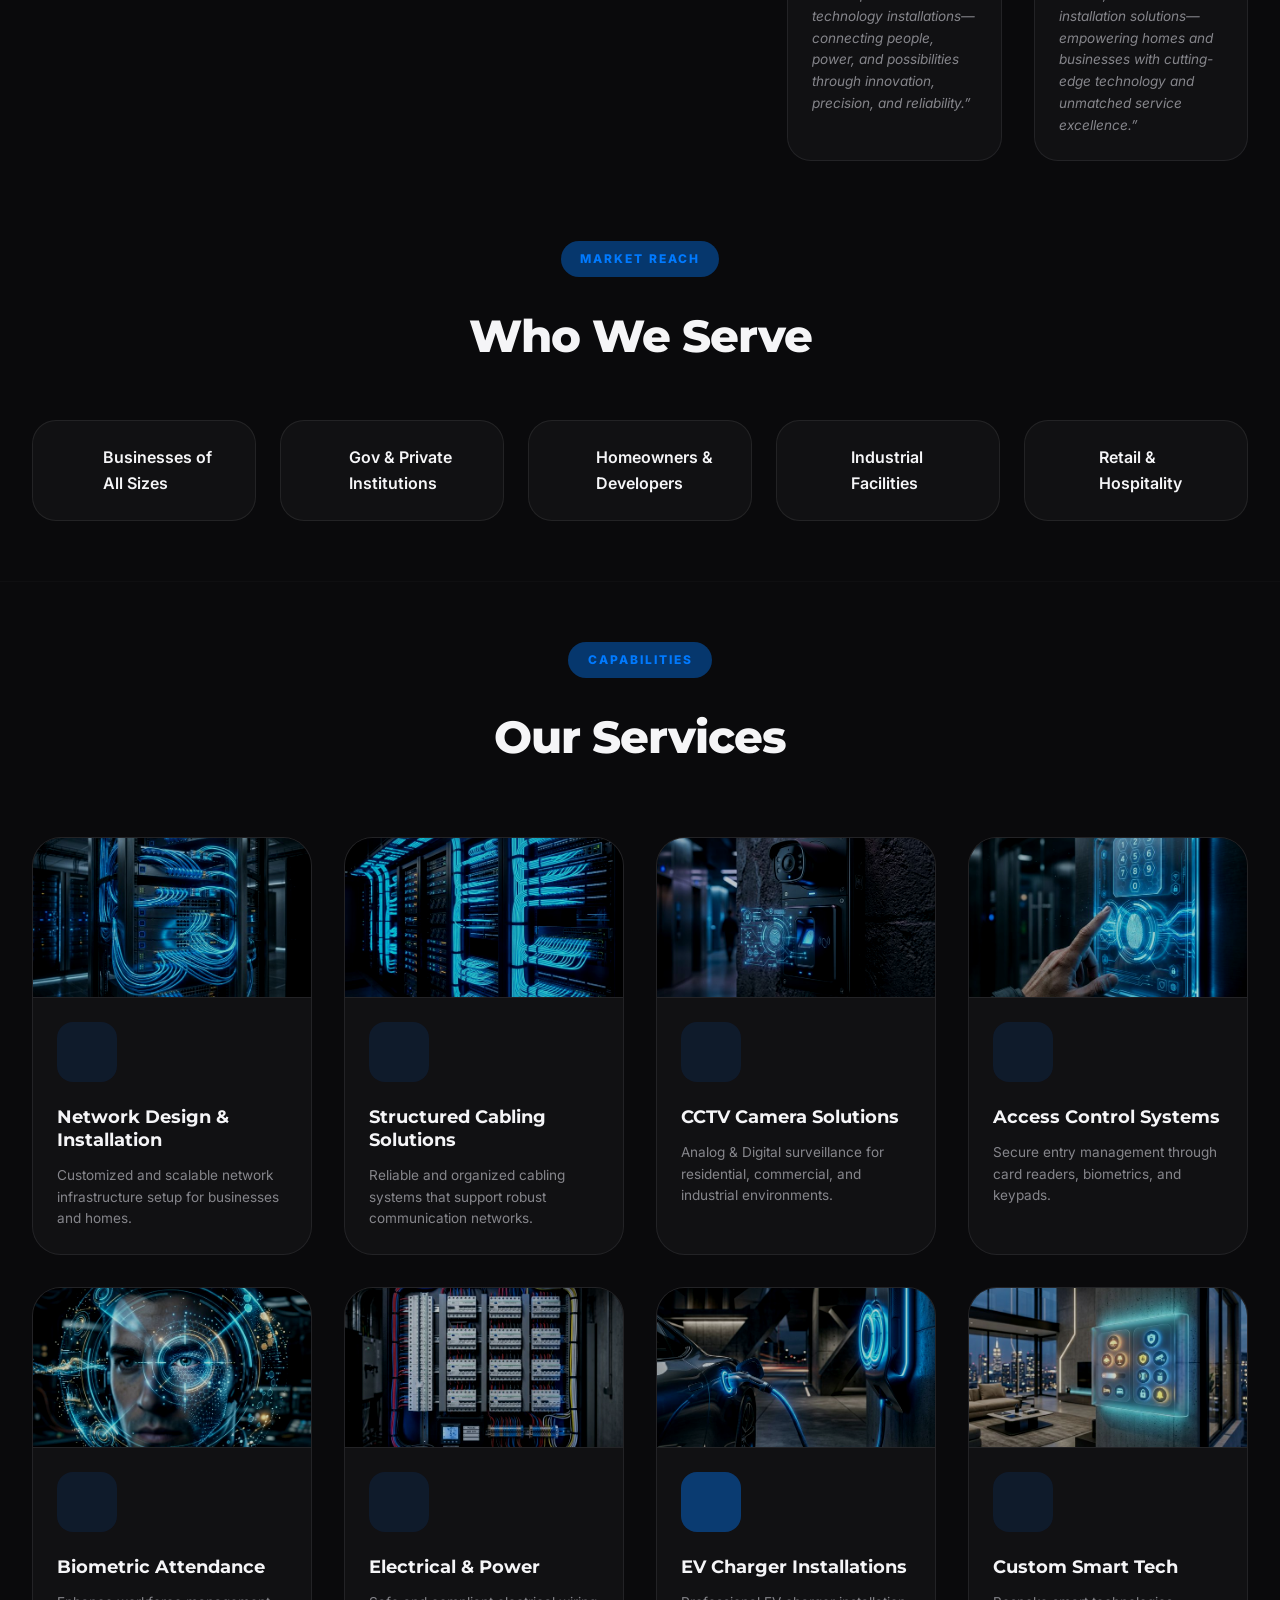
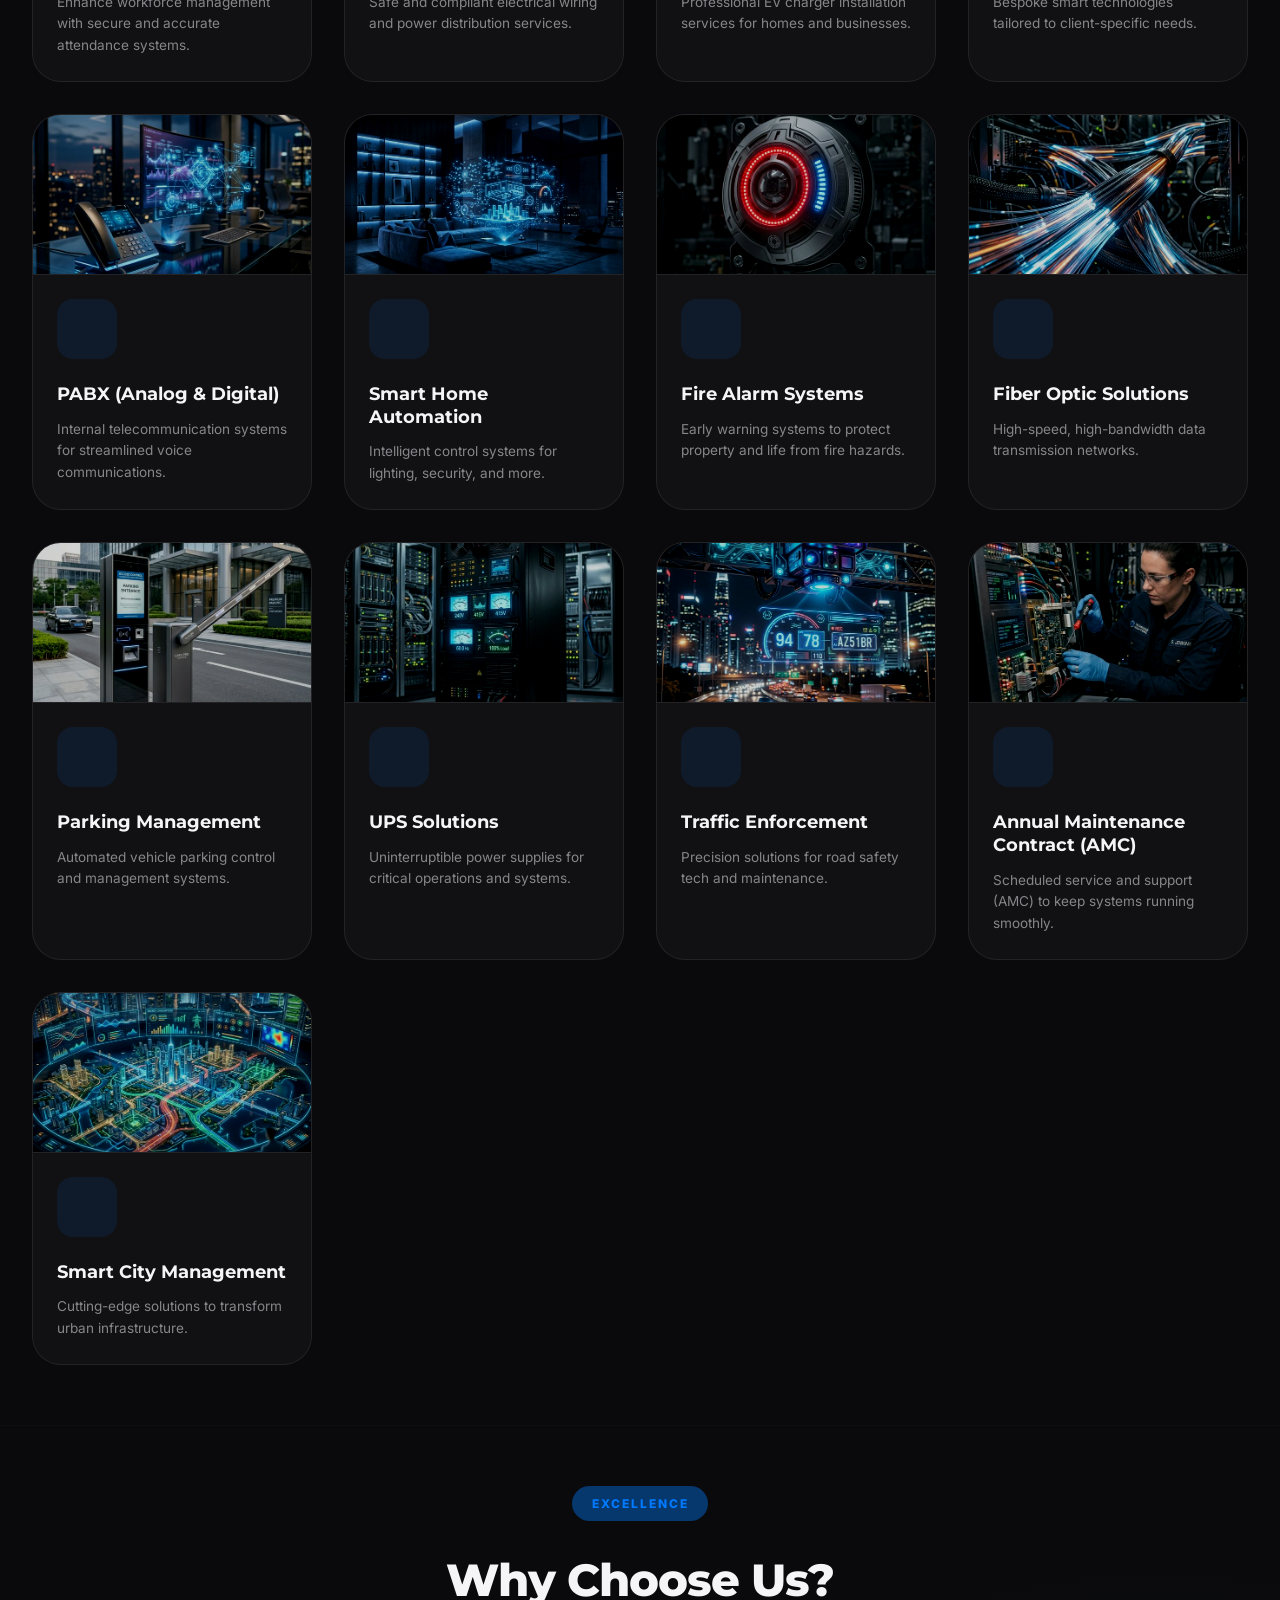
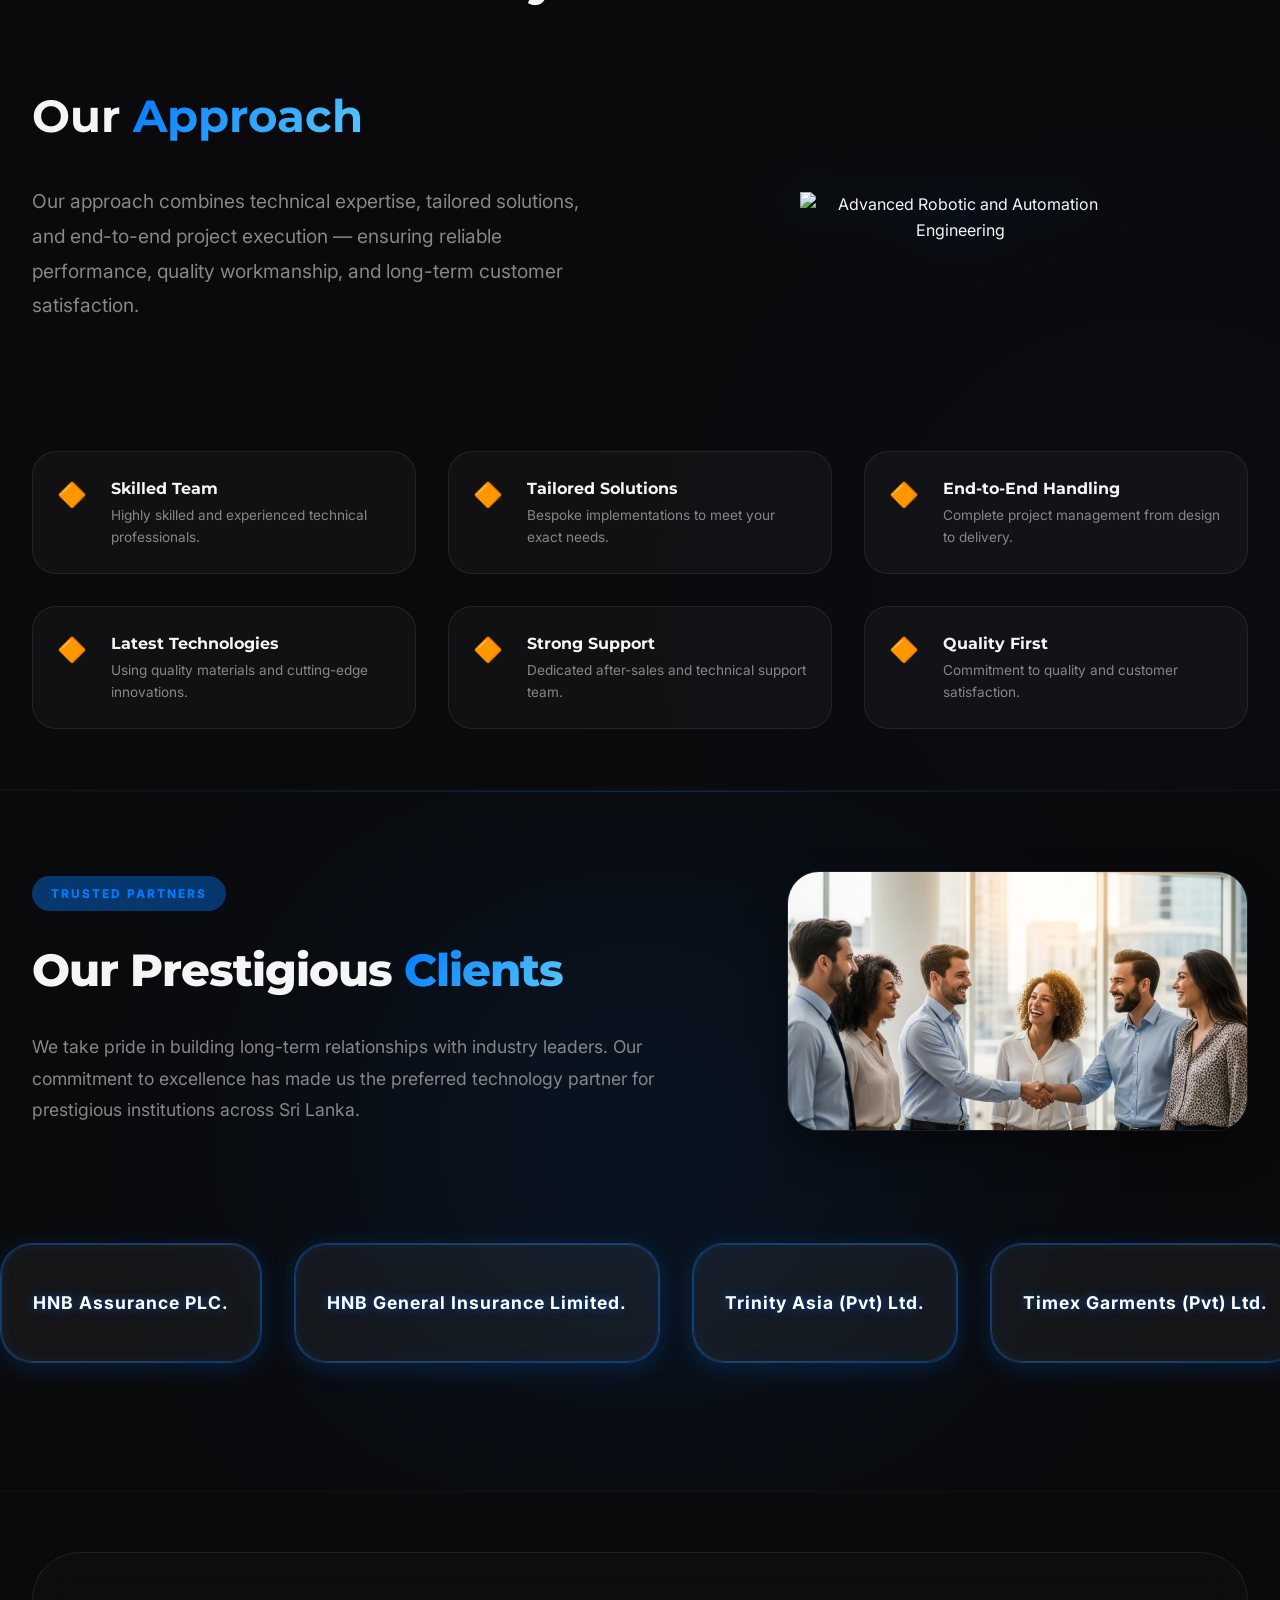
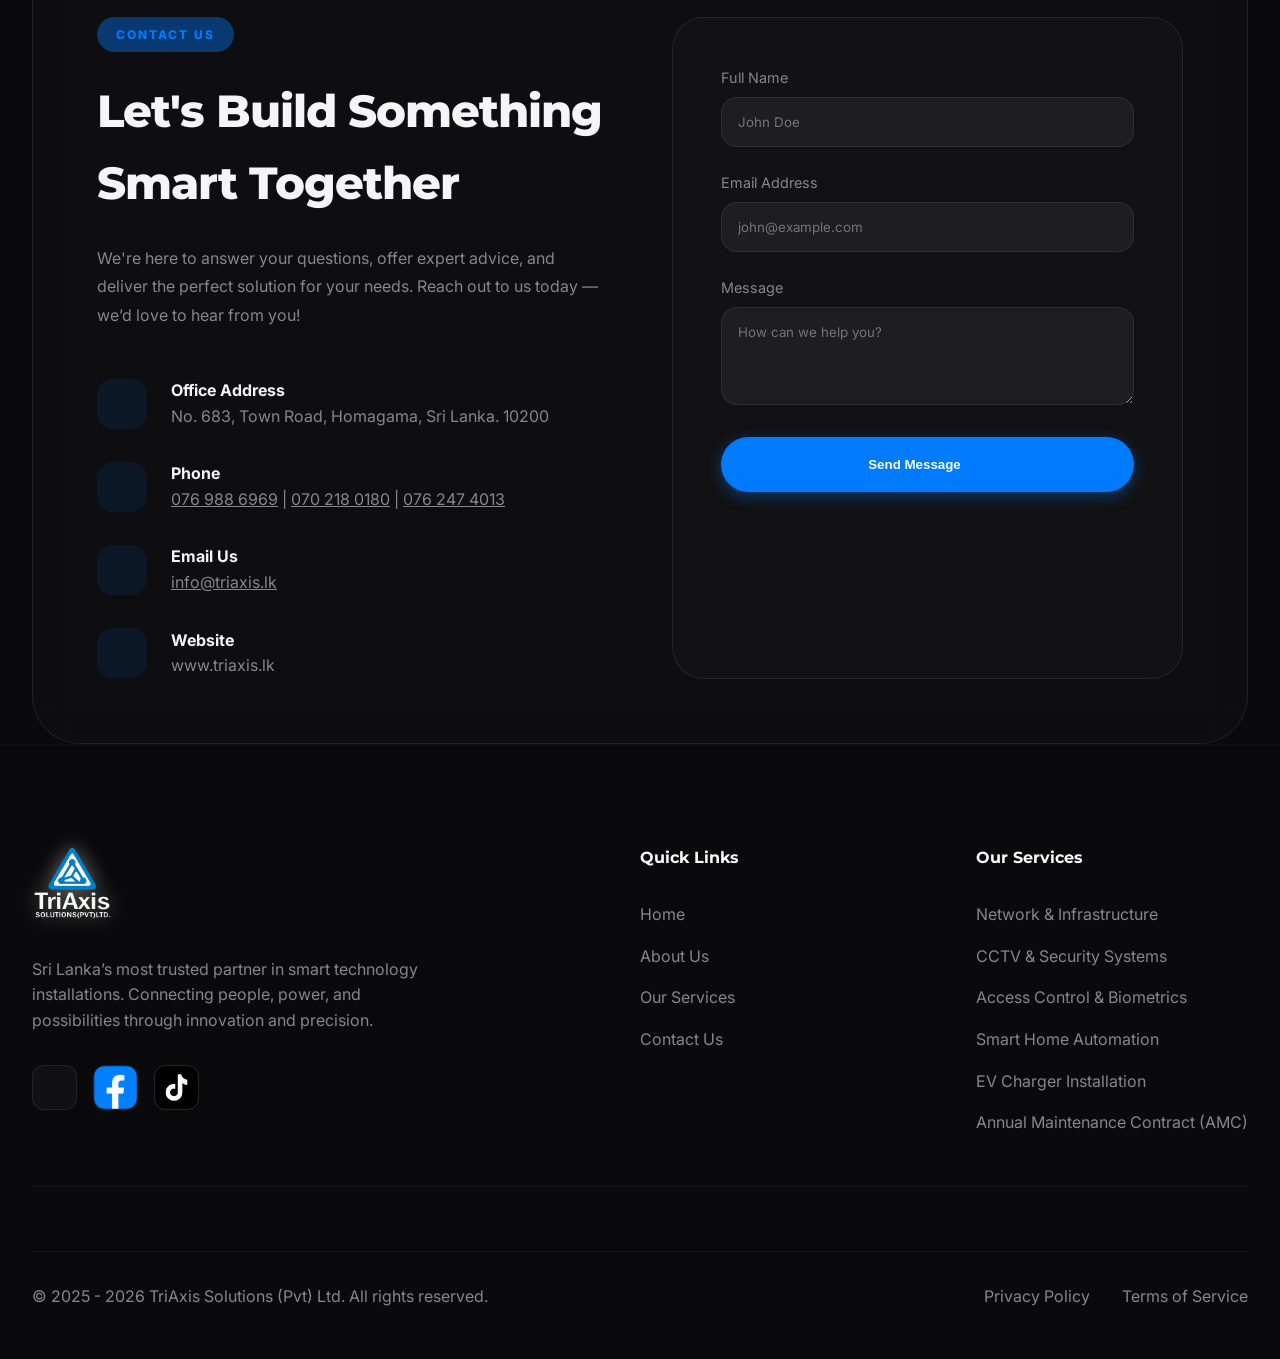
==== commit 74782481: "gbn" ====
--- a/index.html
+++ b/index.html
@@ -135,6 +135,9 @@
         </div>
     </nav>
 
+    <!-- Mobile Menu Overlay (backdrop) -->
+    <div id="menu-overlay" class="menu-overlay"></div>
+
     <main>
         <!-- Hero Section -->
         <section id="home" class="hero">
--- a/assets/css/main.css
+++ b/assets/css/main.css
@@ -407,7 +407,7 @@
 }
 
 .carousel-track.css-scroll-active {
-    animation: marquee-scroll 30s linear infinite;
+    animation: marquee-scroll 70s linear infinite;
 }
 
 @keyframes float {
@@ -673,14 +673,28 @@
 @media (max-width: 768px) {
     .mobile-menu-btn {
         display: block !important;
-        background: rgba(255, 255, 255, 0.05); /* Subtle background */
+        background: rgba(255, 255, 255, 0.05);
         border: 1px solid var(--glass-border);
         color: white;
         cursor: pointer;
-        padding: 0.8rem;
+        padding: 0.75rem;
         border-radius: 12px;
         z-index: 2001;
-        margin-right: 0.5rem; /* Keep it away from edge */
+        margin-right: 0.5rem;
+        /* Touch optimizations */
+        min-width: 44px;
+        min-height: 44px;
+        display: flex !important;
+        align-items: center;
+        justify-content: center;
+        -webkit-tap-highlight-color: transparent; /* Remove iOS blue flash */
+        touch-action: manipulation; /* No double-tap zoom */
+        transition: background 0.2s ease, transform 0.15s ease;
+    }
+
+    .mobile-menu-btn:active {
+        background: rgba(255, 255, 255, 0.15);
+        transform: scale(0.93);
     }
 
     .nav-links {
@@ -706,6 +720,16 @@
         color: white !important;
         text-decoration: none;
         font-weight: 600;
+        -webkit-tap-highlight-color: transparent;
+        touch-action: manipulation;
+        padding: 0.5rem 1rem; /* Larger touch area */
+        display: block;
+        border-radius: 8px;
+        transition: background 0.2s ease;
+    }
+
+    .nav-links li a:active {
+        background: rgba(255,255,255,0.1);
     }
 
     .nav-links.active {
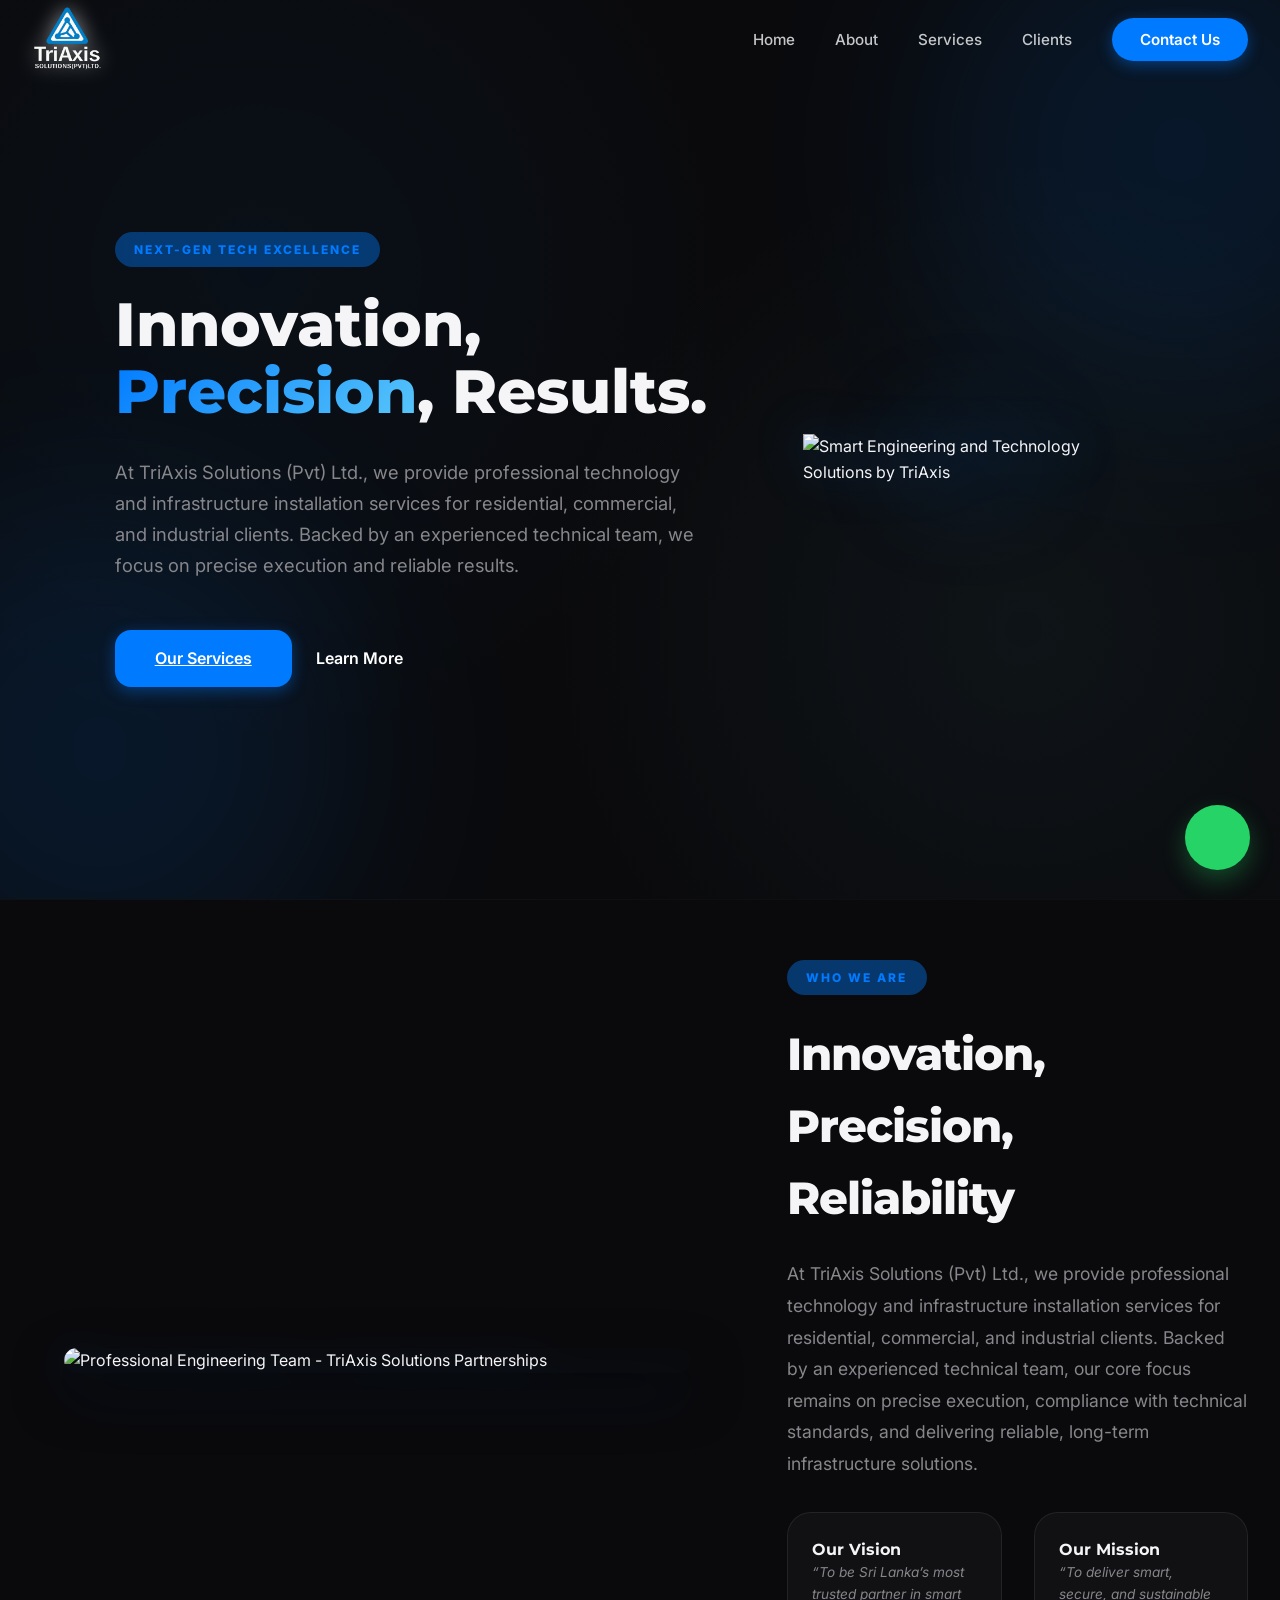
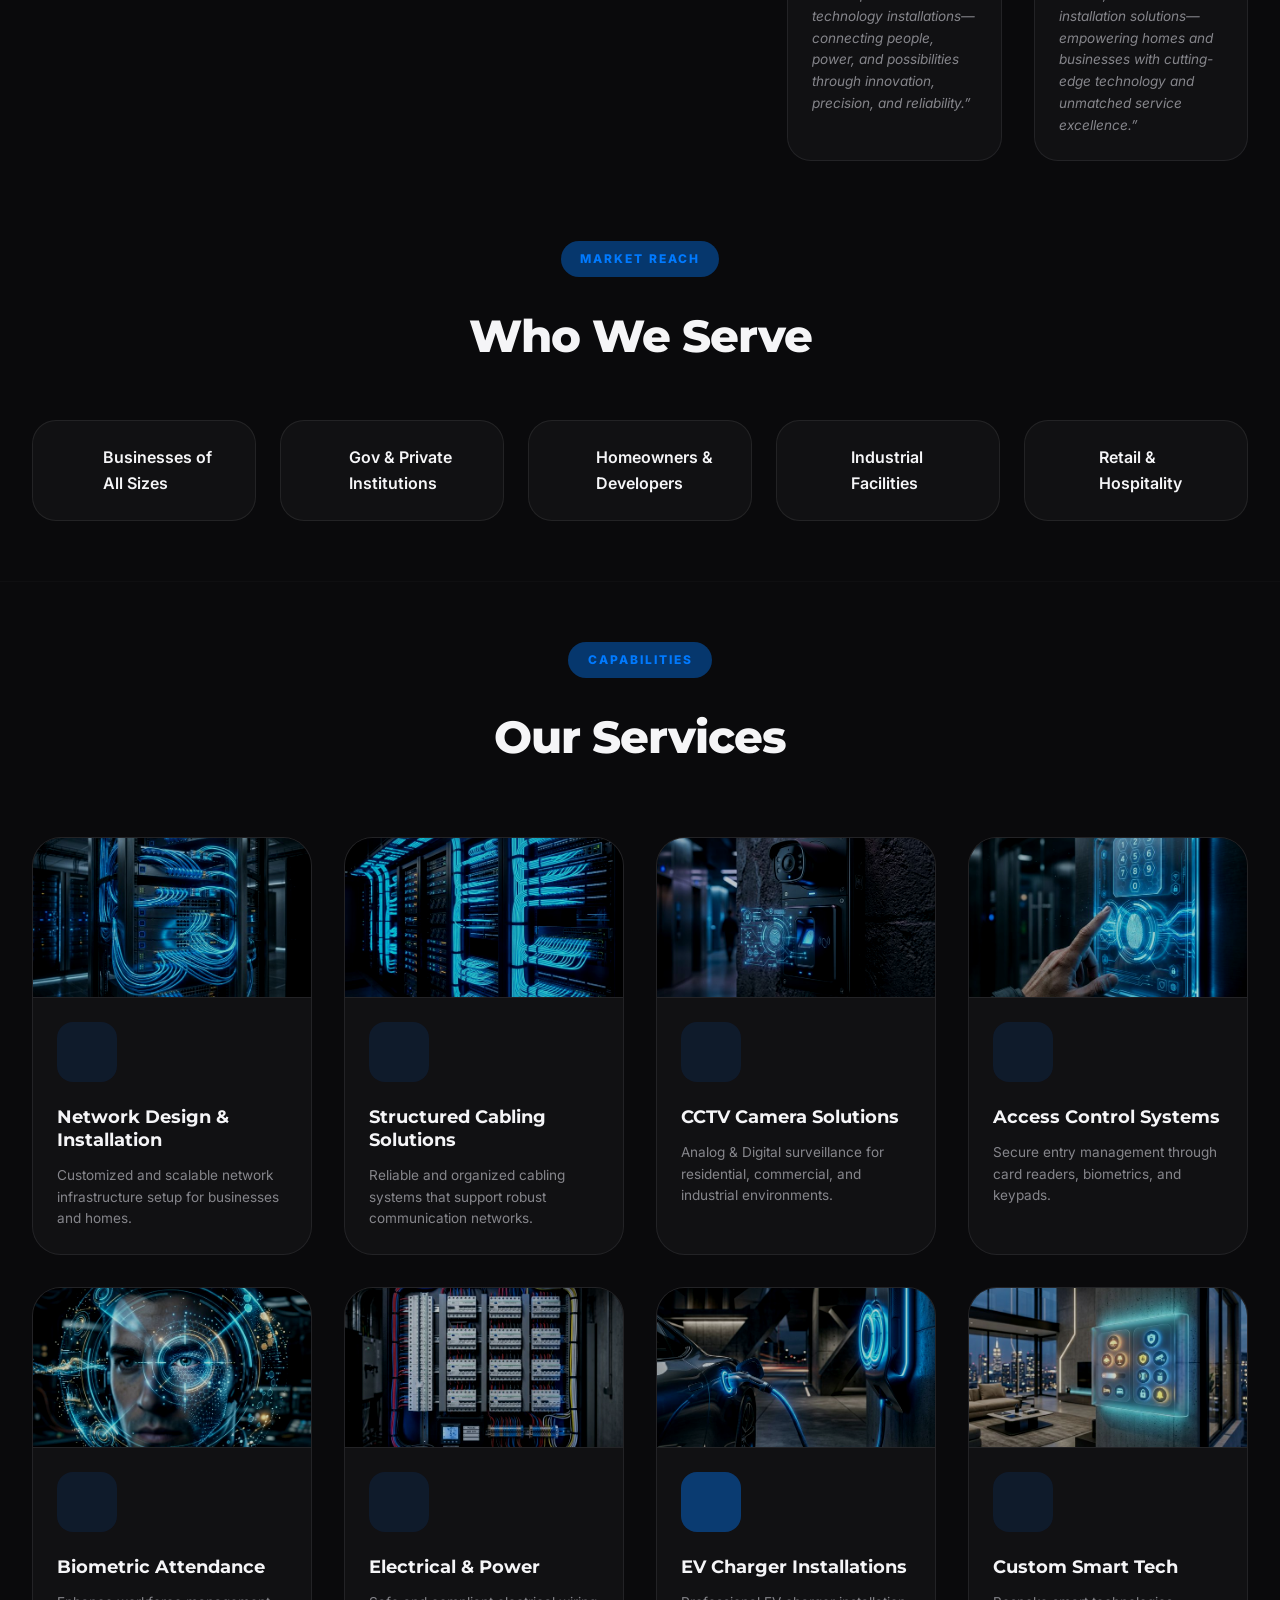
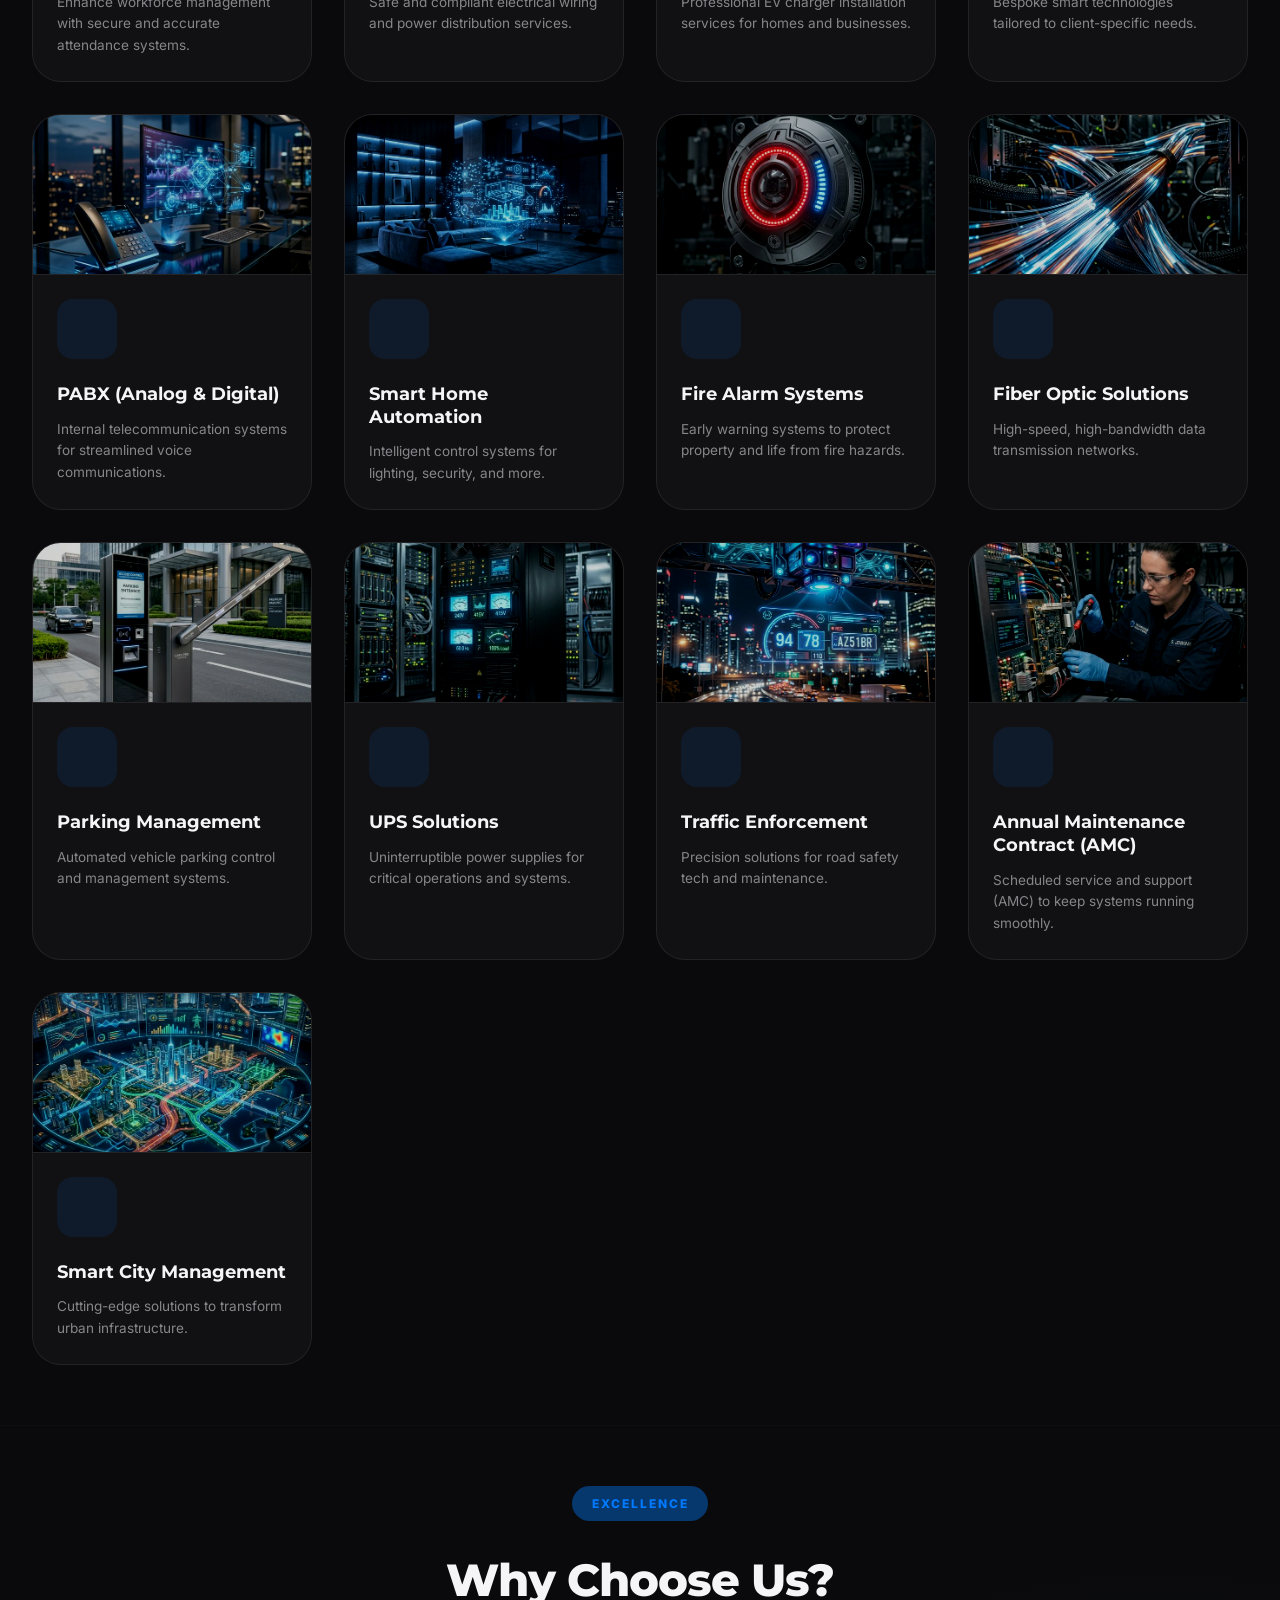
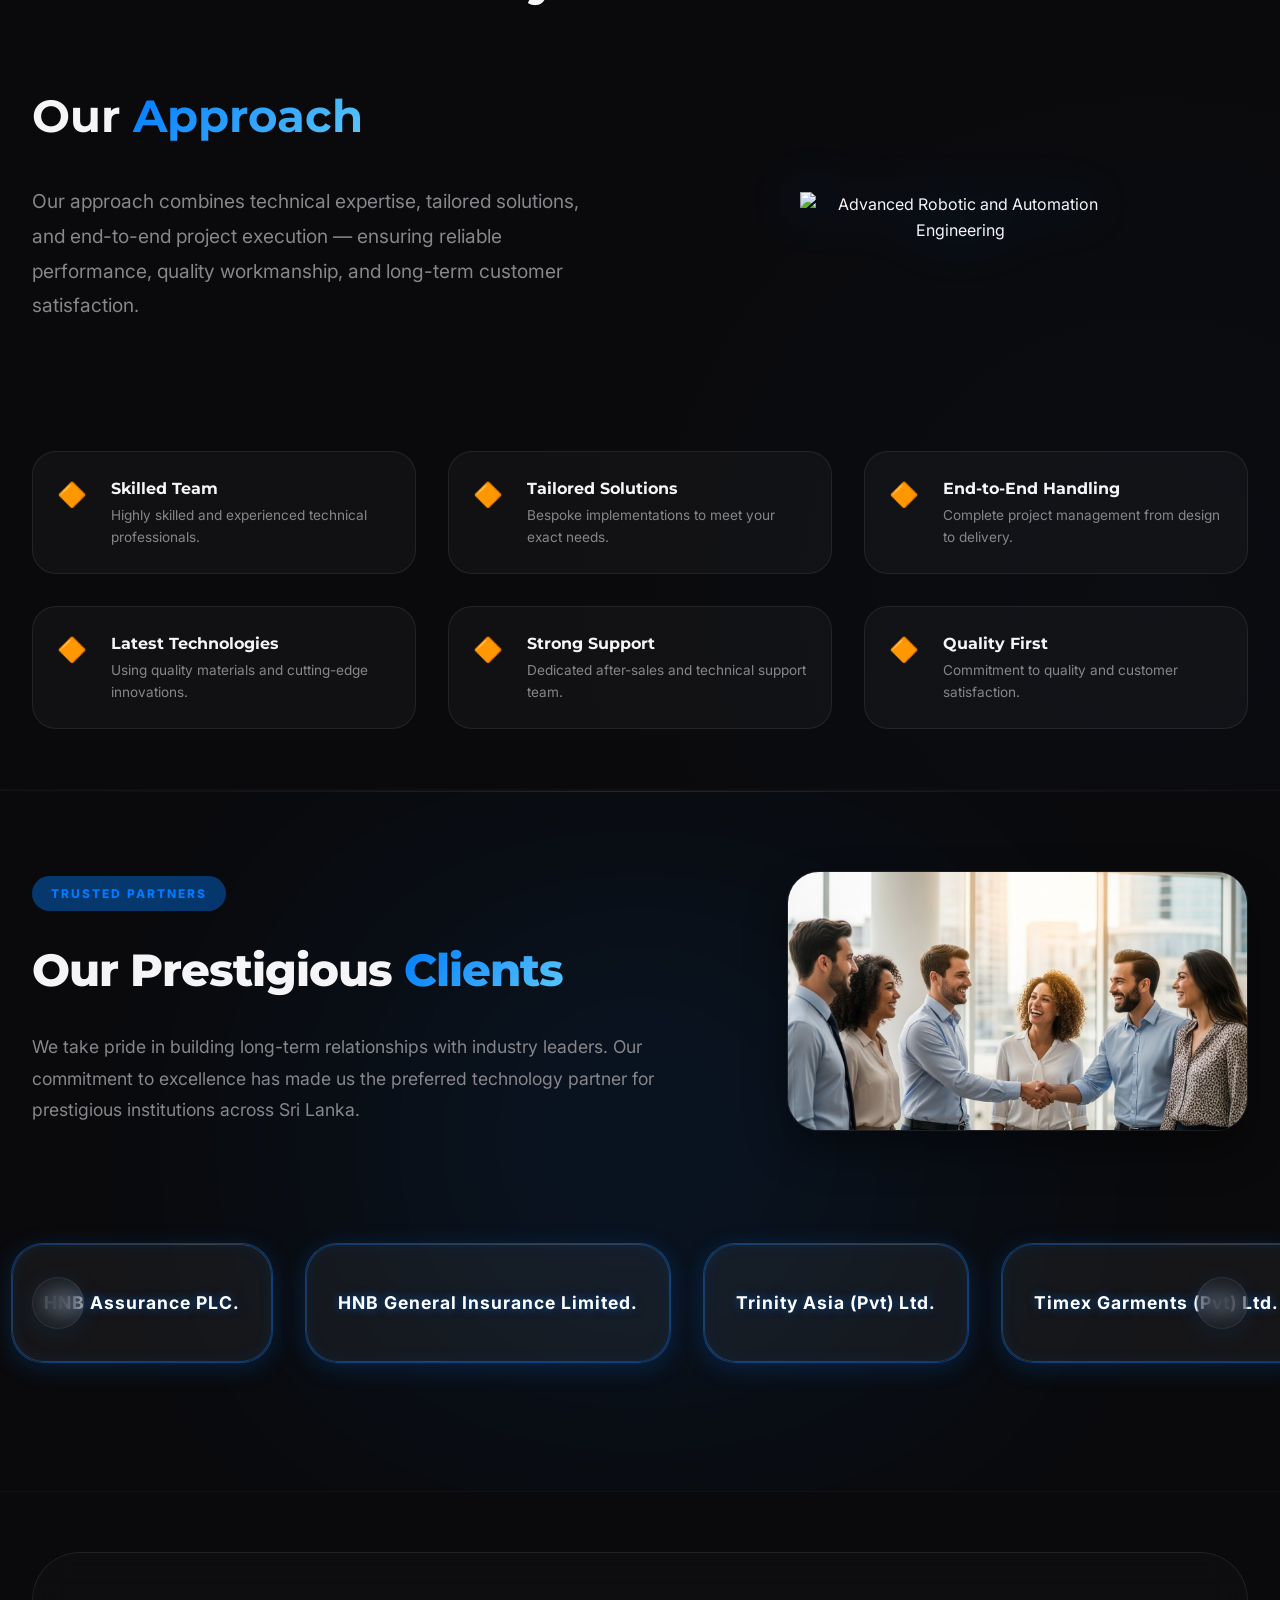
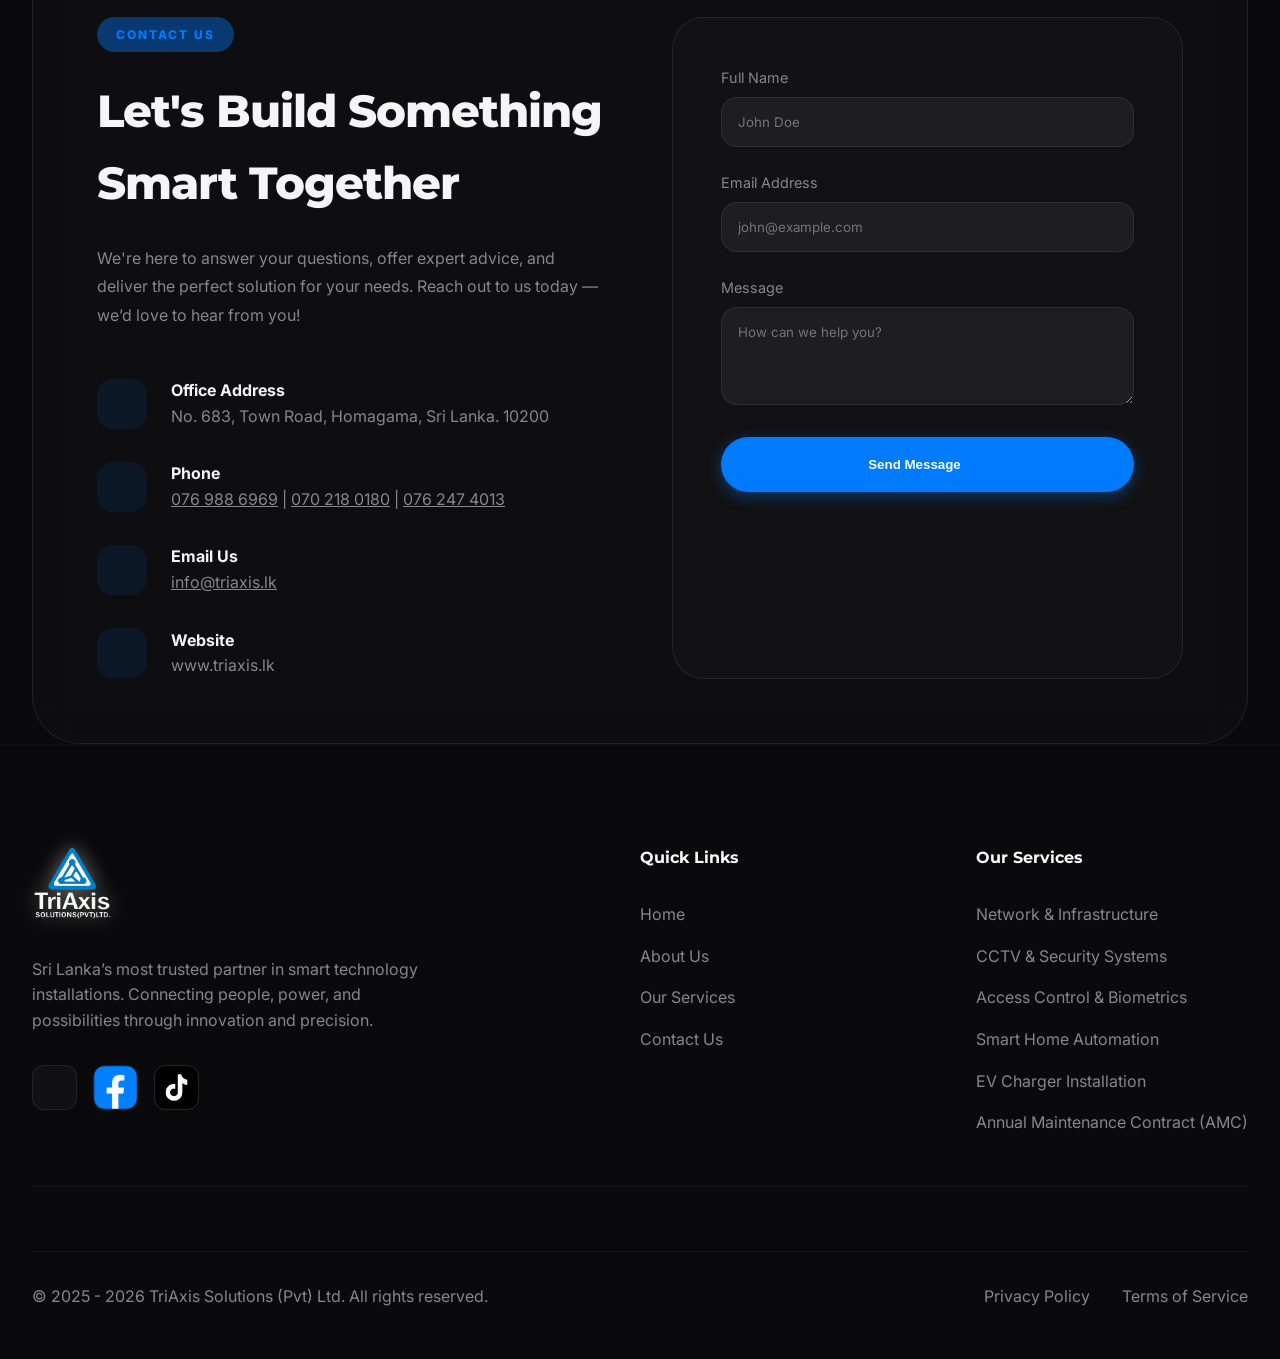
==== commit 9a4b1b80: "mob" ====
--- a/index.html
+++ b/index.html
@@ -447,10 +447,18 @@
                 </div>
             </div>
             
-            <div class="client-carousel">
-                <div id="client-track" class="carousel-track">
-                    <!-- Injected by app.js -->
-                </div>
+            <div class="client-carousel-wrapper">
+                <button class="carousel-control-btn prev-btn" id="carousel-prev" aria-label="Previous Clients">
+                    <i data-lucide="chevron-left"></i>
+                </button>
+                <div class="client-carousel">
+                    <div id="client-track" class="carousel-track">
+                        <!-- Injected by app.js -->
+                    </div>
+                </div>
+                <button class="carousel-control-btn next-btn" id="carousel-next" aria-label="Next Clients">
+                    <i data-lucide="chevron-right"></i>
+                </button>
             </div>
         </section>
 
--- a/assets/css/main.css
+++ b/assets/css/main.css
@@ -374,6 +374,81 @@
 }
 
 /* Infinite Carousel Styles */
+.client-carousel-wrapper {
+    position: relative;
+    width: 100%;
+}
+
+.carousel-control-btn {
+    position: absolute;
+    top: 50%;
+    transform: translateY(-50%);
+    width: 52px;
+    height: 52px;
+    border-radius: 50%;
+    background: rgba(255, 255, 255, 0.02);
+    border: 1px solid var(--glass-border);
+    color: white;
+    display: flex;
+    align-items: center;
+    justify-content: center;
+    cursor: pointer;
+    z-index: 10;
+    transition: all 0.4s cubic-bezier(0.4, 0, 0.2, 1);
+    backdrop-filter: blur(12px);
+    -webkit-backdrop-filter: blur(12px);
+    box-shadow: 0 5px 25px rgba(0, 122, 255, 0.1), 
+                inset 0 0 15px rgba(0, 122, 255, 0.05);
+}
+
+.carousel-control-btn i {
+    width: 24px;
+    height: 24px;
+    transition: transform 0.3s ease;
+}
+
+.carousel-control-btn:hover {
+    background: rgba(0, 122, 255, 0.15);
+    border-color: var(--accent);
+    color: white;
+    box-shadow: 0 0 25px rgba(0, 122, 255, 0.4);
+    transform: translateY(-50%) scale(1.08);
+}
+
+.carousel-control-btn.prev-btn:hover i {
+    transform: translateX(-2px);
+}
+
+.carousel-control-btn.next-btn:hover i {
+    transform: translateX(2px);
+}
+
+.carousel-control-btn:active {
+    transform: translateY(-50%) scale(0.93);
+}
+
+.carousel-control-btn.prev-btn {
+    left: 2rem;
+}
+
+.carousel-control-btn.next-btn {
+    right: 2rem;
+}
+
+@media (max-width: 768px) {
+    .carousel-control-btn {
+        width: 44px;
+        height: 44px;
+        background: rgba(10, 10, 12, 0.7);
+    }
+    .carousel-control-btn.prev-btn {
+        left: 0.75rem;
+    }
+    .carousel-control-btn.next-btn {
+        right: 0.75rem;
+    }
+}
+
 .client-carousel {
     overflow-x: auto;
     padding: 3rem 0;
@@ -383,6 +458,7 @@
     user-select: none;
     -webkit-overflow-scrolling: touch; /* smooth touch scroll for older iOS */
     scrollbar-width: none; /* Hide scrollbar for Firefox */
+    touch-action: pan-y;
 }
 
 .client-carousel::-webkit-scrollbar {
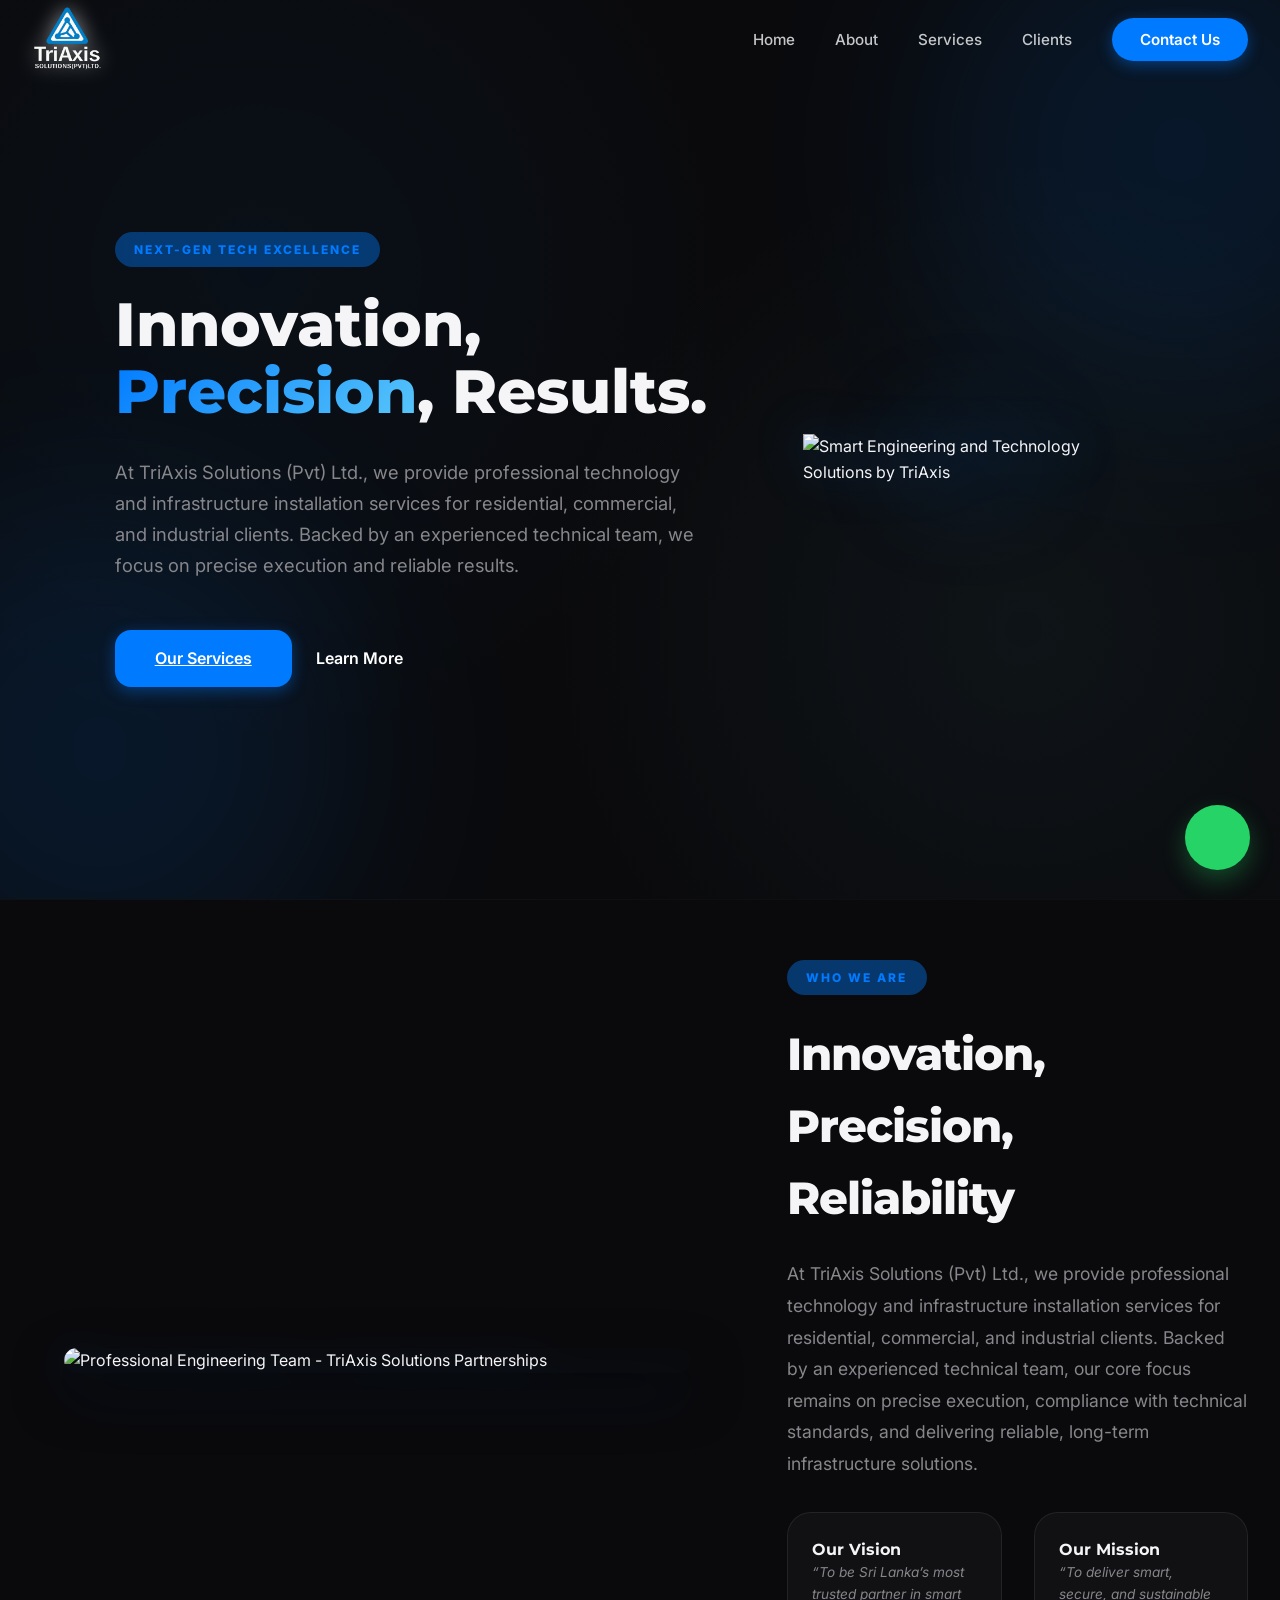
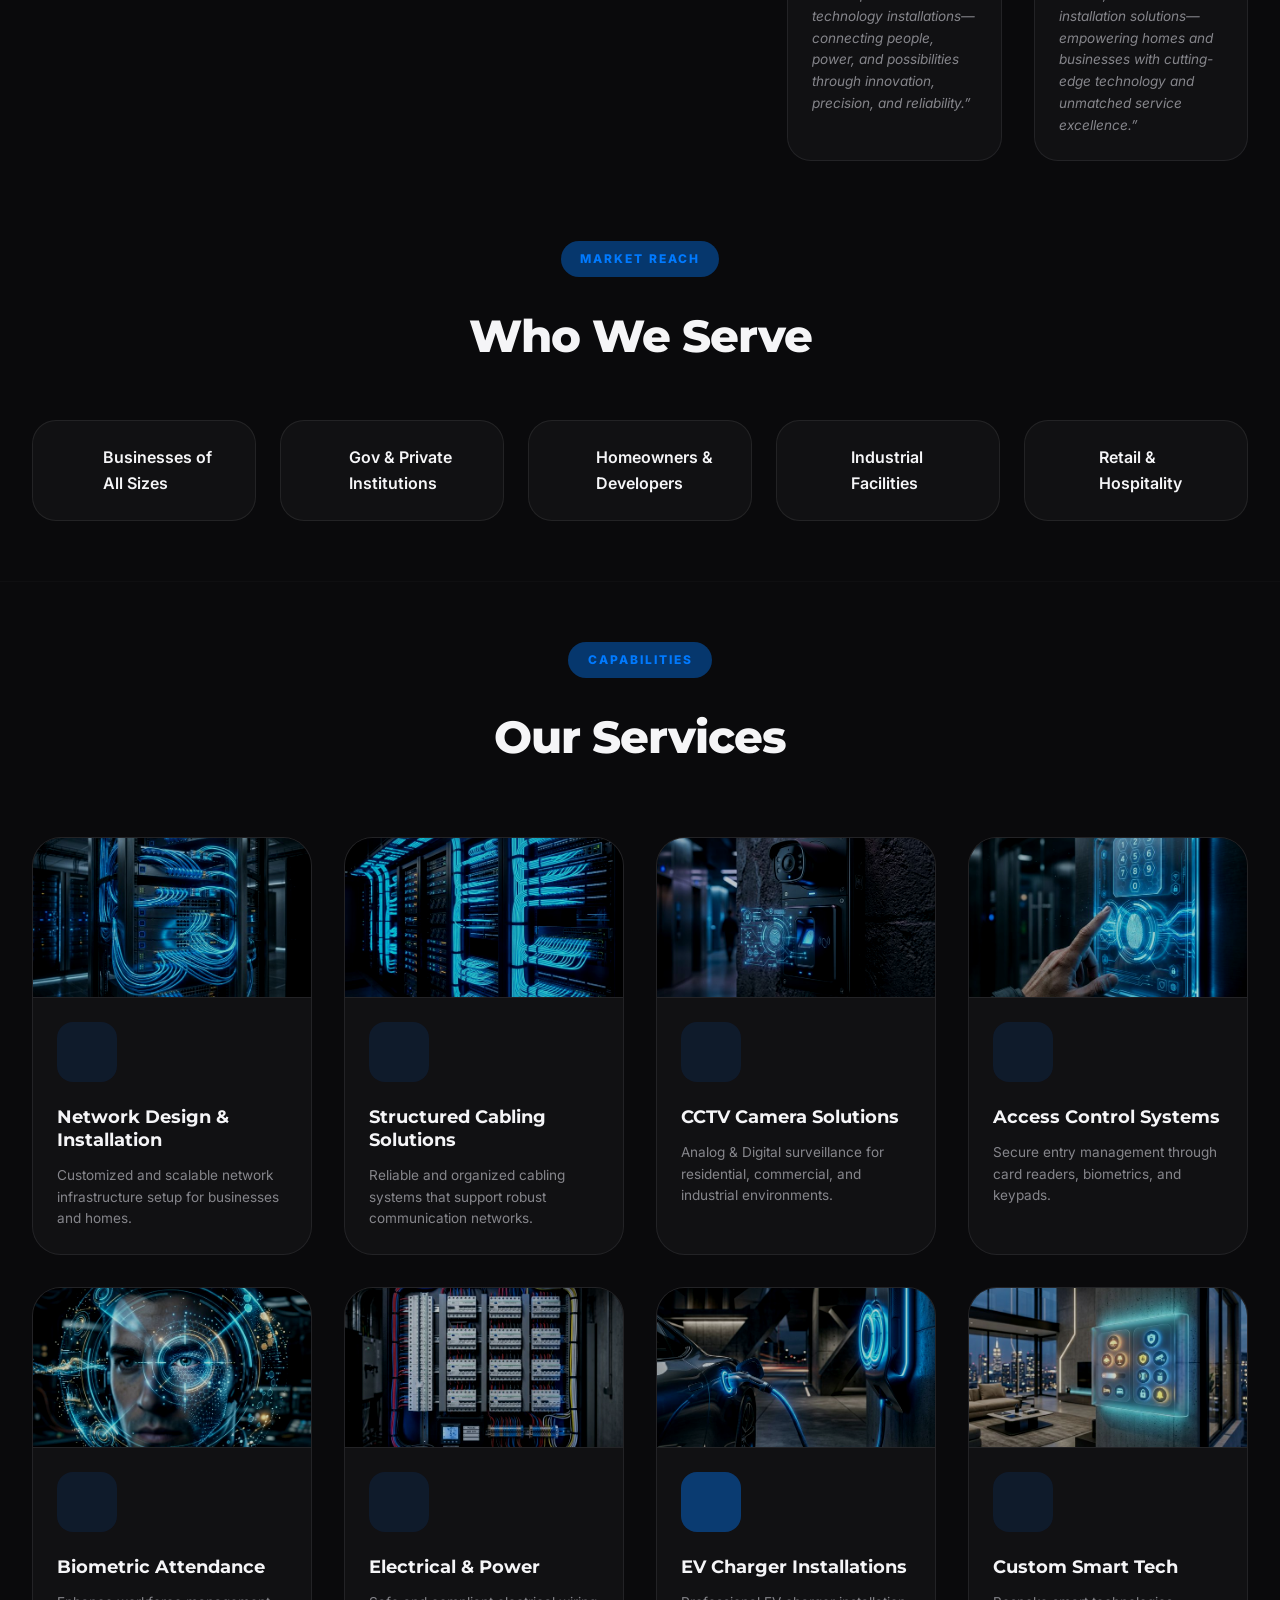
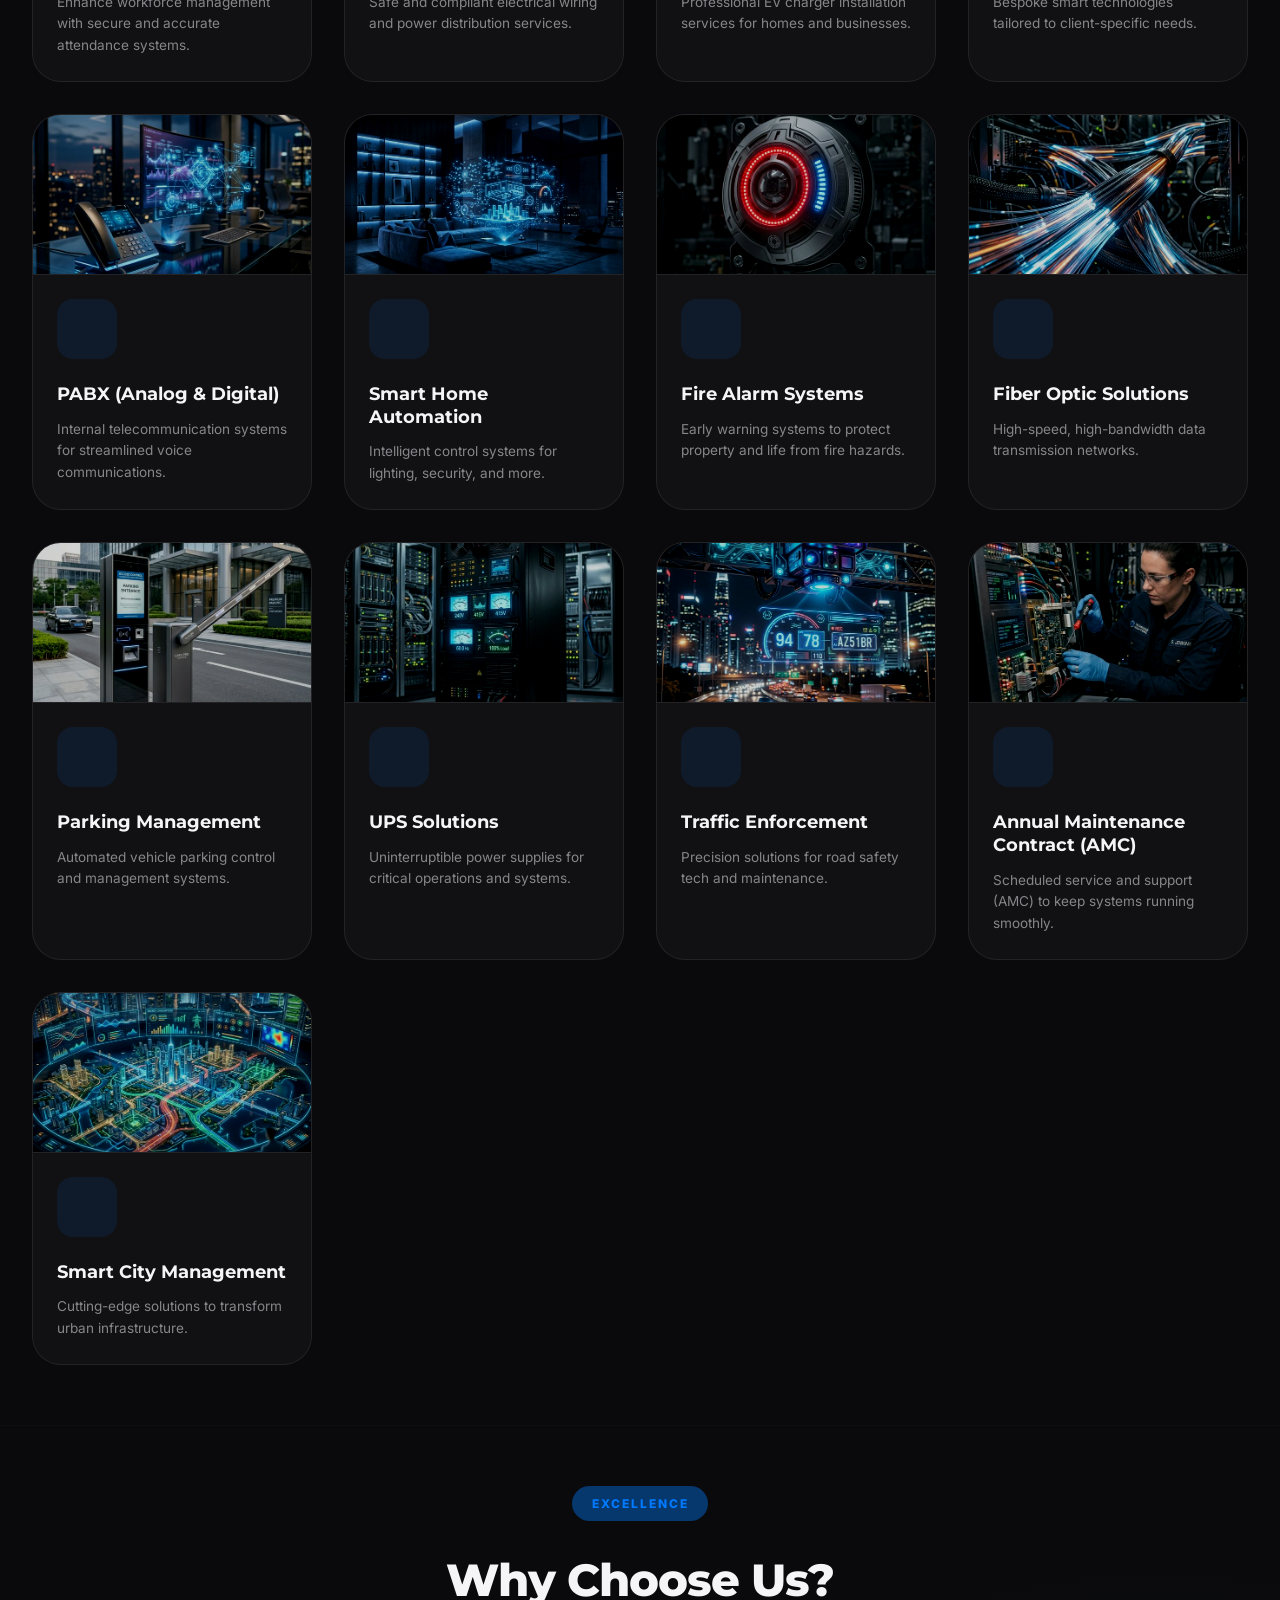
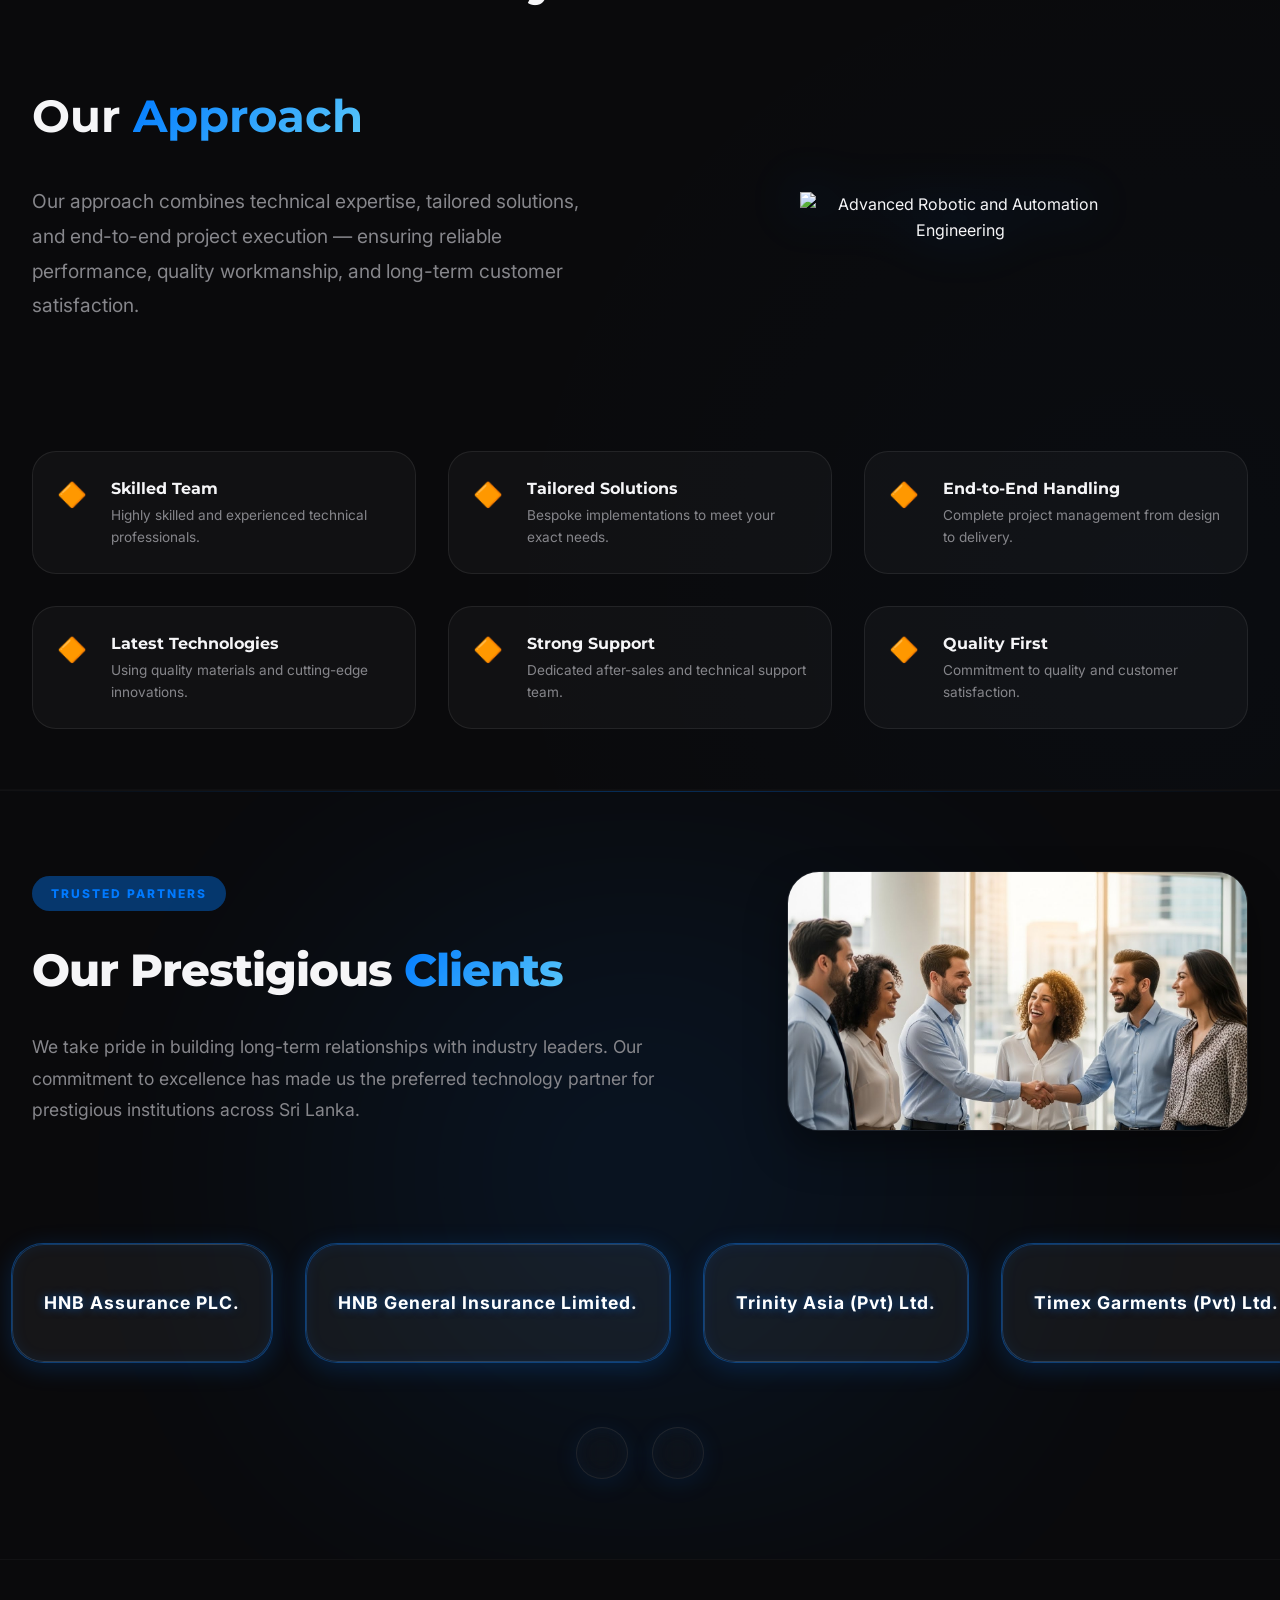
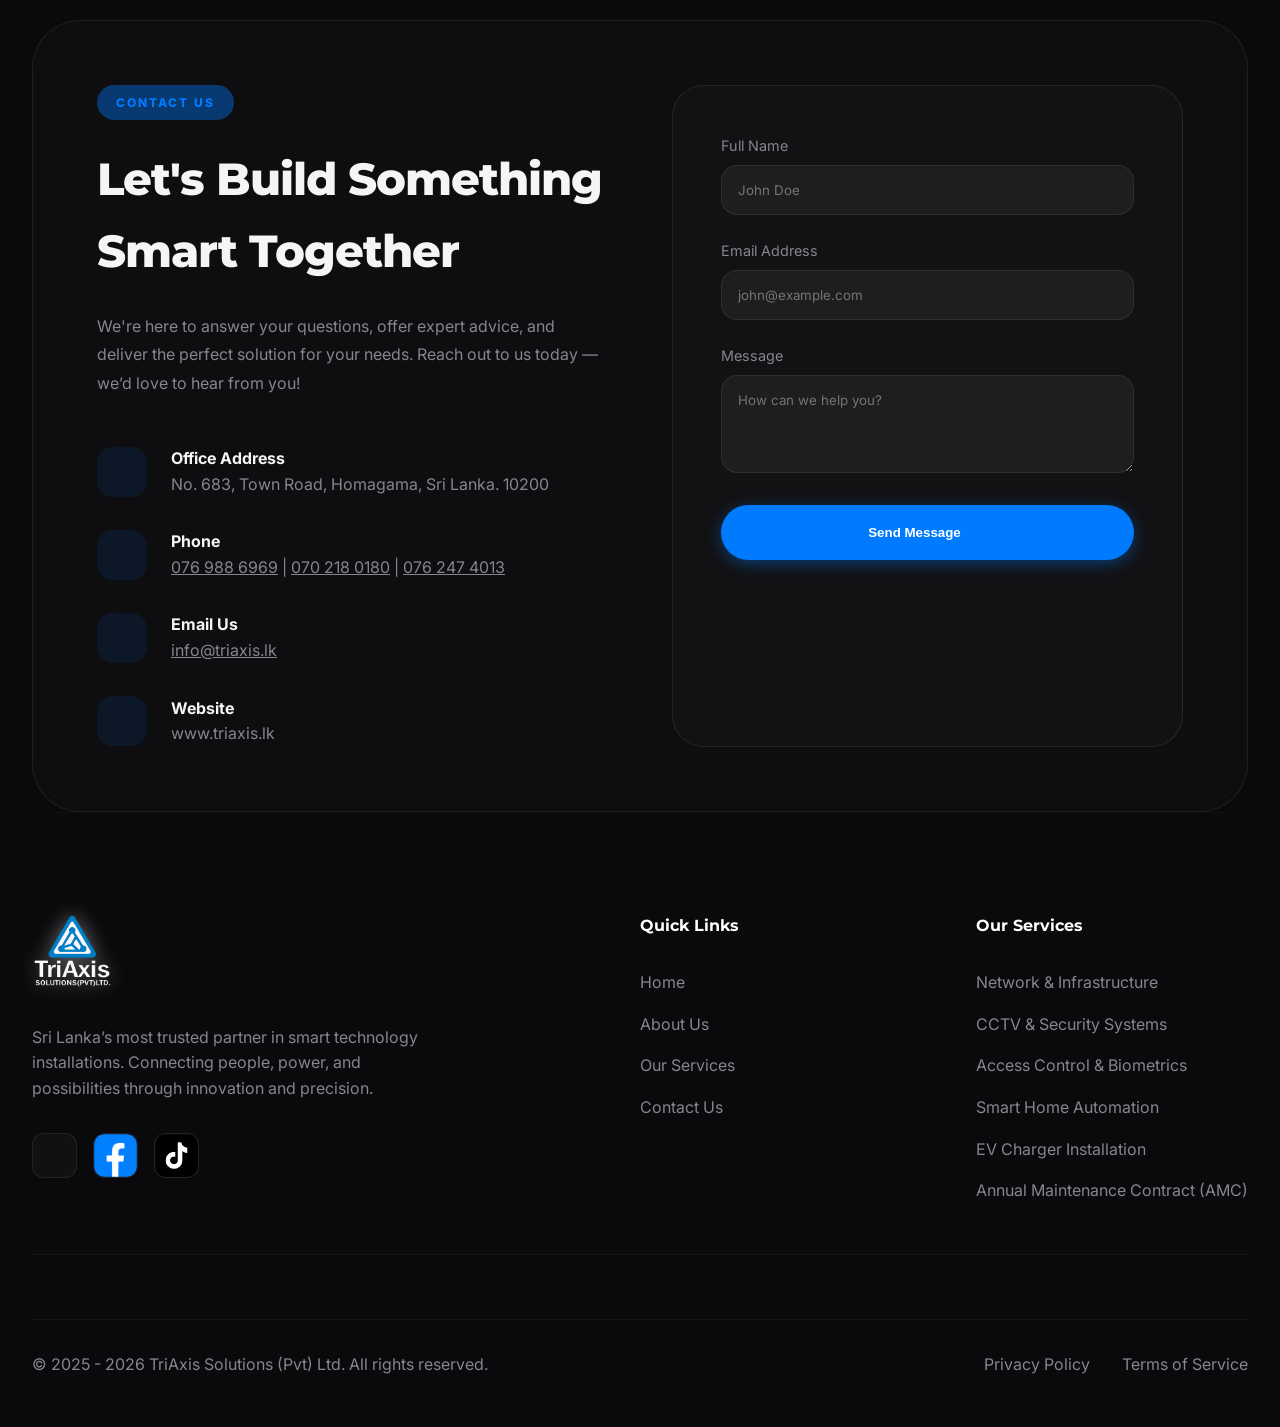
==== commit 4d5193a9: "te" ====
--- a/index.html
+++ b/index.html
@@ -448,17 +448,19 @@
             </div>
             
             <div class="client-carousel-wrapper">
-                <button class="carousel-control-btn prev-btn" id="carousel-prev" aria-label="Previous Clients">
-                    <i data-lucide="chevron-left"></i>
-                </button>
                 <div class="client-carousel">
                     <div id="client-track" class="carousel-track">
                         <!-- Injected by app.js -->
                     </div>
                 </div>
-                <button class="carousel-control-btn next-btn" id="carousel-next" aria-label="Next Clients">
-                    <i data-lucide="chevron-right"></i>
-                </button>
+                <div class="carousel-nav-buttons">
+                    <button class="carousel-control-btn prev-btn" id="carousel-prev" aria-label="Previous Clients">
+                        <i data-lucide="chevron-left"></i>
+                    </button>
+                    <button class="carousel-control-btn next-btn" id="carousel-next" aria-label="Next Clients">
+                        <i data-lucide="chevron-right"></i>
+                    </button>
+                </div>
             </div>
         </section>
 
--- a/assets/css/main.css
+++ b/assets/css/main.css
@@ -377,12 +377,23 @@
 .client-carousel-wrapper {
     position: relative;
     width: 100%;
+    display: flex;
+    flex-direction: column;
+    align-items: center;
+}
+
+.carousel-nav-buttons {
+    display: flex;
+    gap: 1.5rem;
+    justify-content: center;
+    margin-top: 1rem;
+    z-index: 10;
 }
 
 .carousel-control-btn {
-    position: absolute;
-    top: 50%;
-    transform: translateY(-50%);
+    position: relative;
+    top: auto;
+    transform: none;
     width: 52px;
     height: 52px;
     border-radius: 50%;
@@ -412,7 +423,7 @@
     border-color: var(--accent);
     color: white;
     box-shadow: 0 0 25px rgba(0, 122, 255, 0.4);
-    transform: translateY(-50%) scale(1.08);
+    transform: scale(1.08);
 }
 
 .carousel-control-btn.prev-btn:hover i {
@@ -424,15 +435,15 @@
 }
 
 .carousel-control-btn:active {
-    transform: translateY(-50%) scale(0.93);
+    transform: scale(0.93);
 }
 
 .carousel-control-btn.prev-btn {
-    left: 2rem;
+    left: auto;
 }
 
 .carousel-control-btn.next-btn {
-    right: 2rem;
+    right: auto;
 }
 
 @media (max-width: 768px) {
@@ -442,15 +453,17 @@
         background: rgba(10, 10, 12, 0.7);
     }
     .carousel-control-btn.prev-btn {
-        left: 0.75rem;
+        left: auto;
     }
     .carousel-control-btn.next-btn {
-        right: 0.75rem;
+        right: auto;
     }
 }
 
 .client-carousel {
-    overflow-x: auto;
+    width: 100%; /* Force it to fit the parent viewport width, creating scrollable overflow */
+    overflow-x: hidden; /* Changed from auto to hidden to allow programmatic scroll to function without native OS conflict */
+    scroll-behavior: auto !important; /* Prevent conflicts with frame-by-frame programmatic scrollLeft updates */
     padding: 3rem 0;
     position: relative;
     background: transparent;
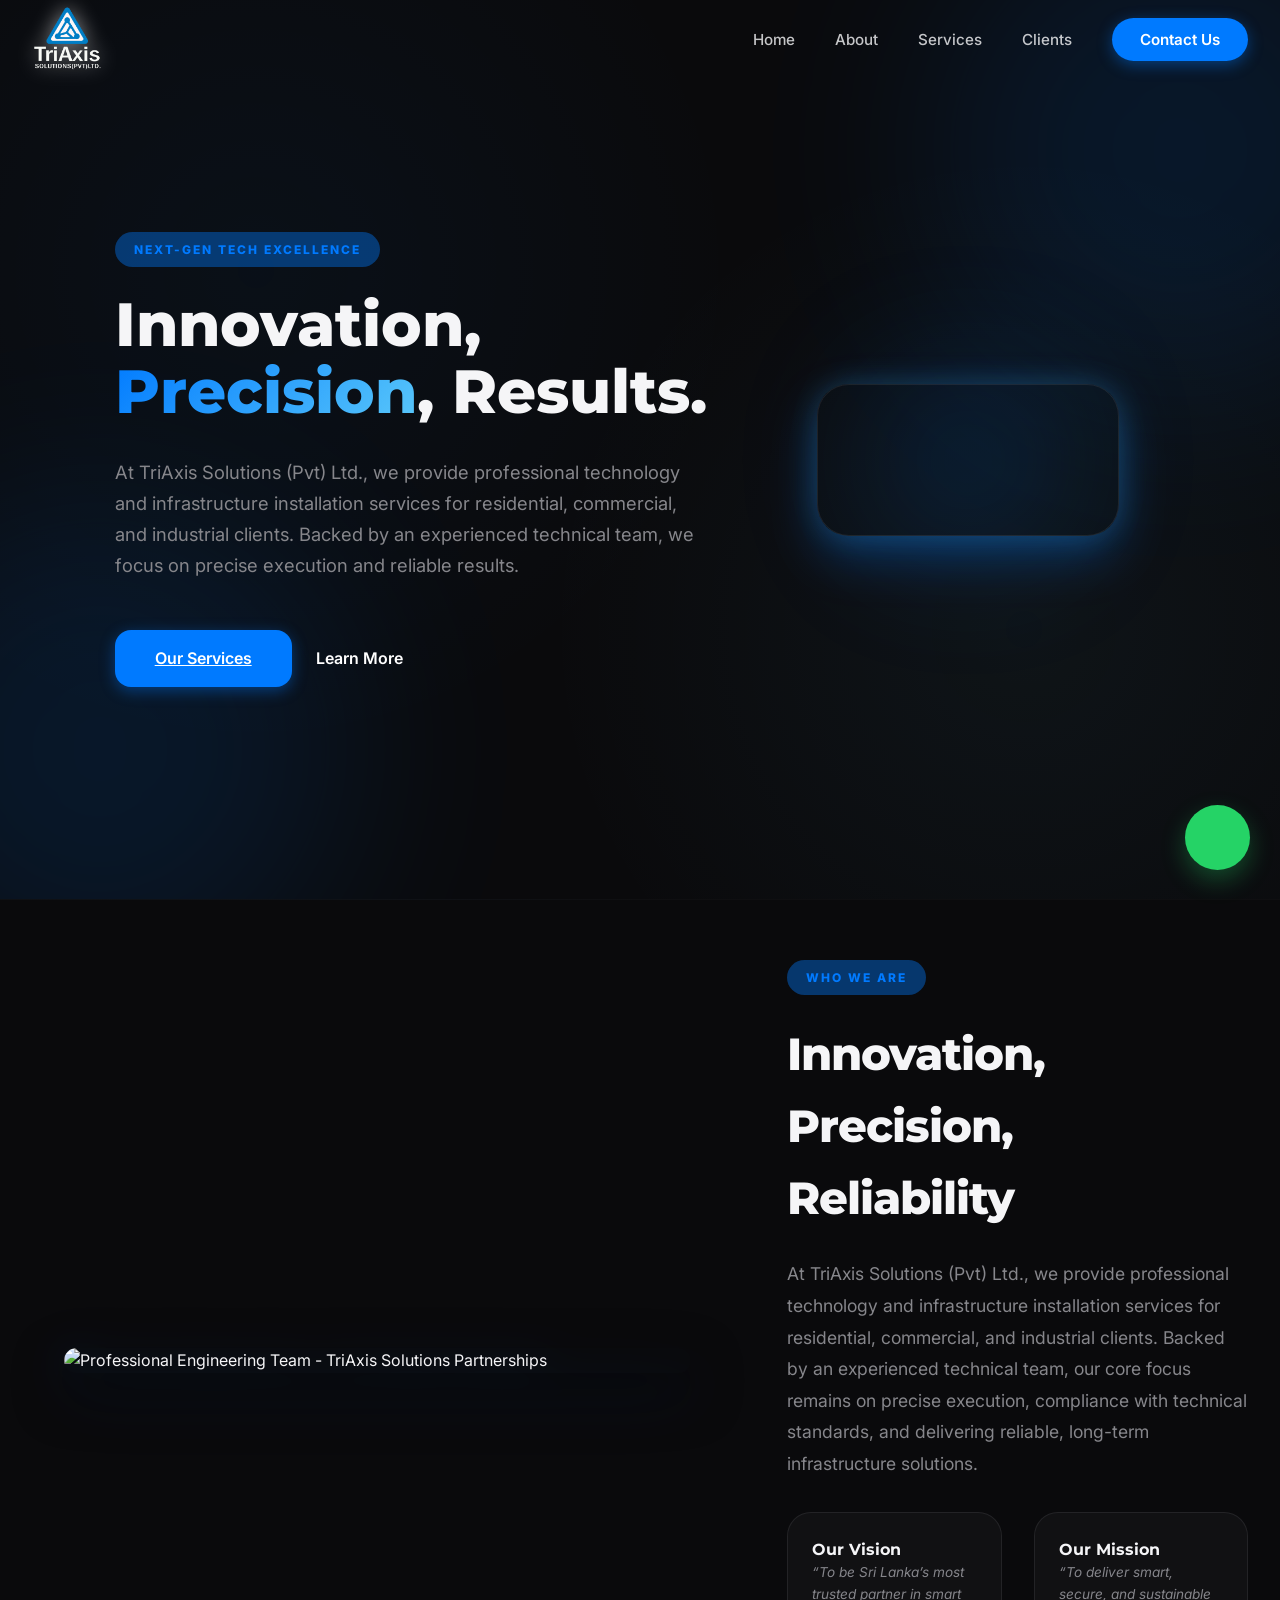
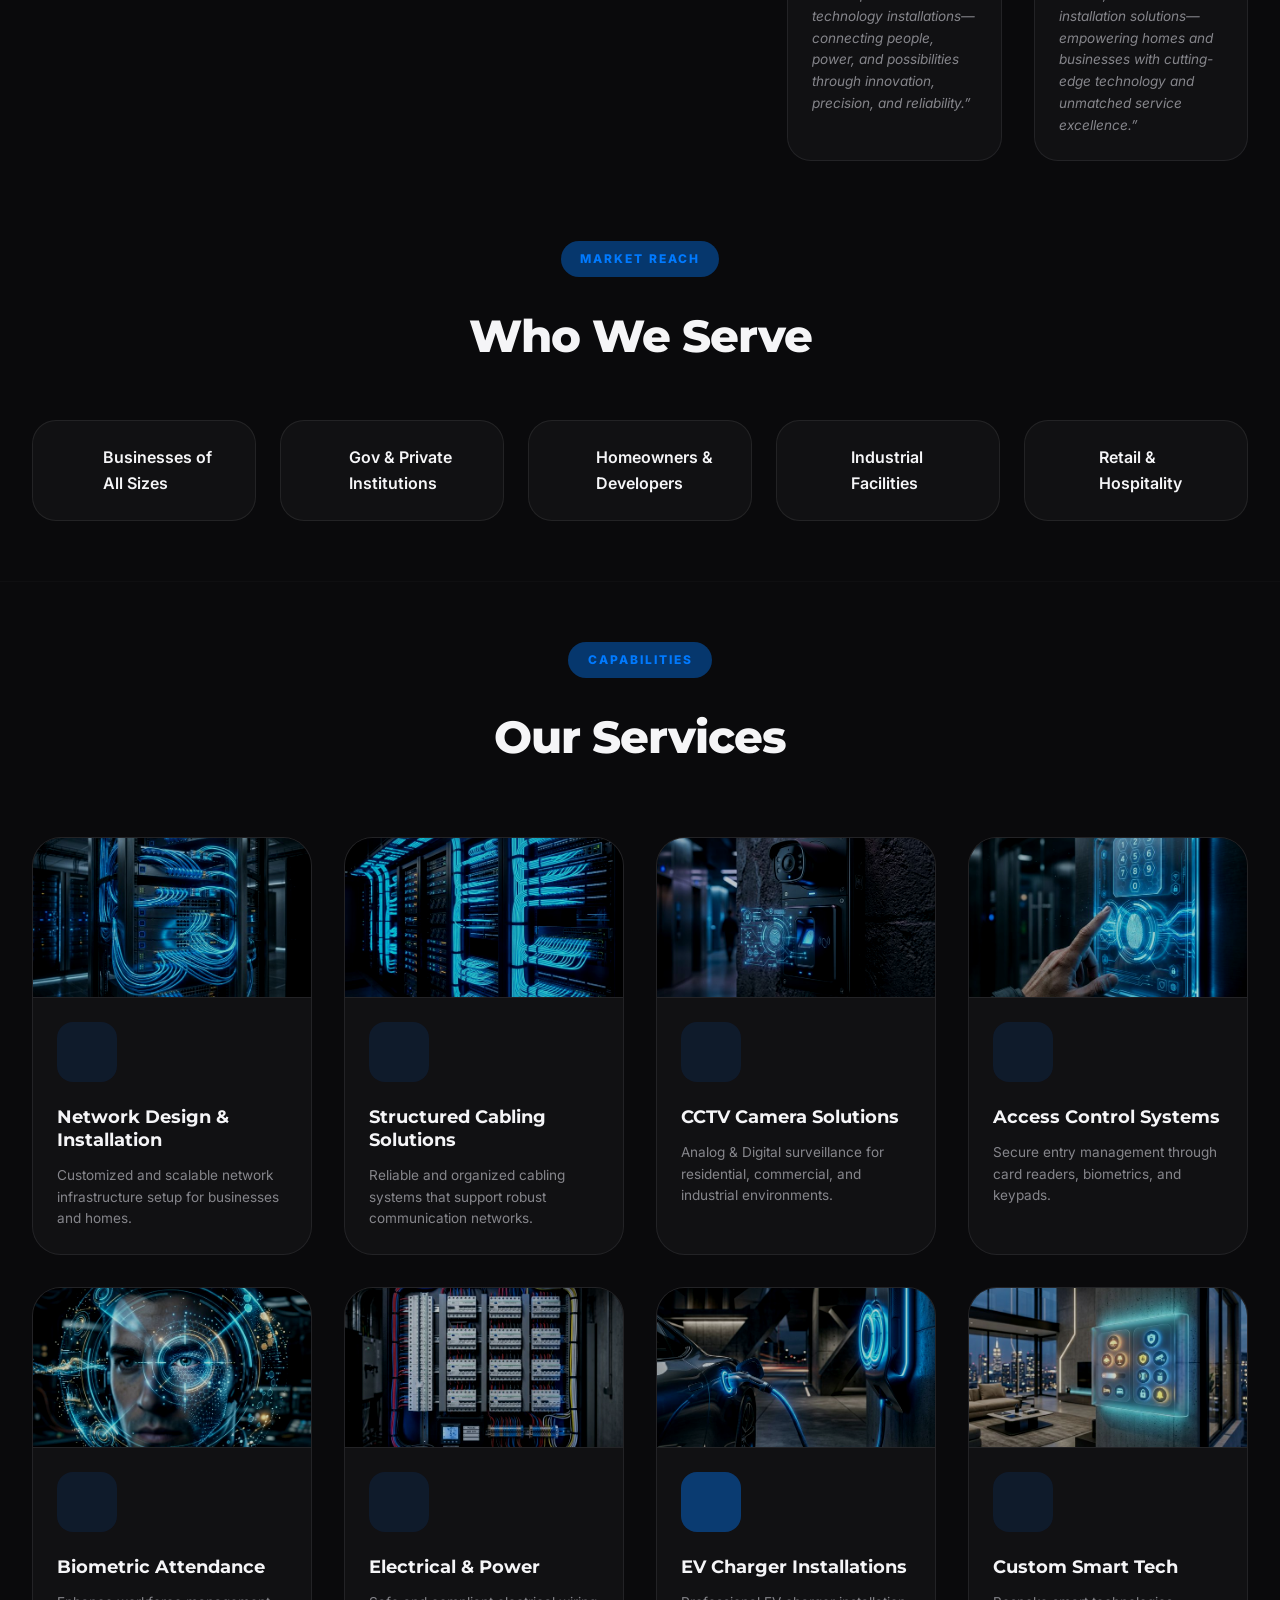
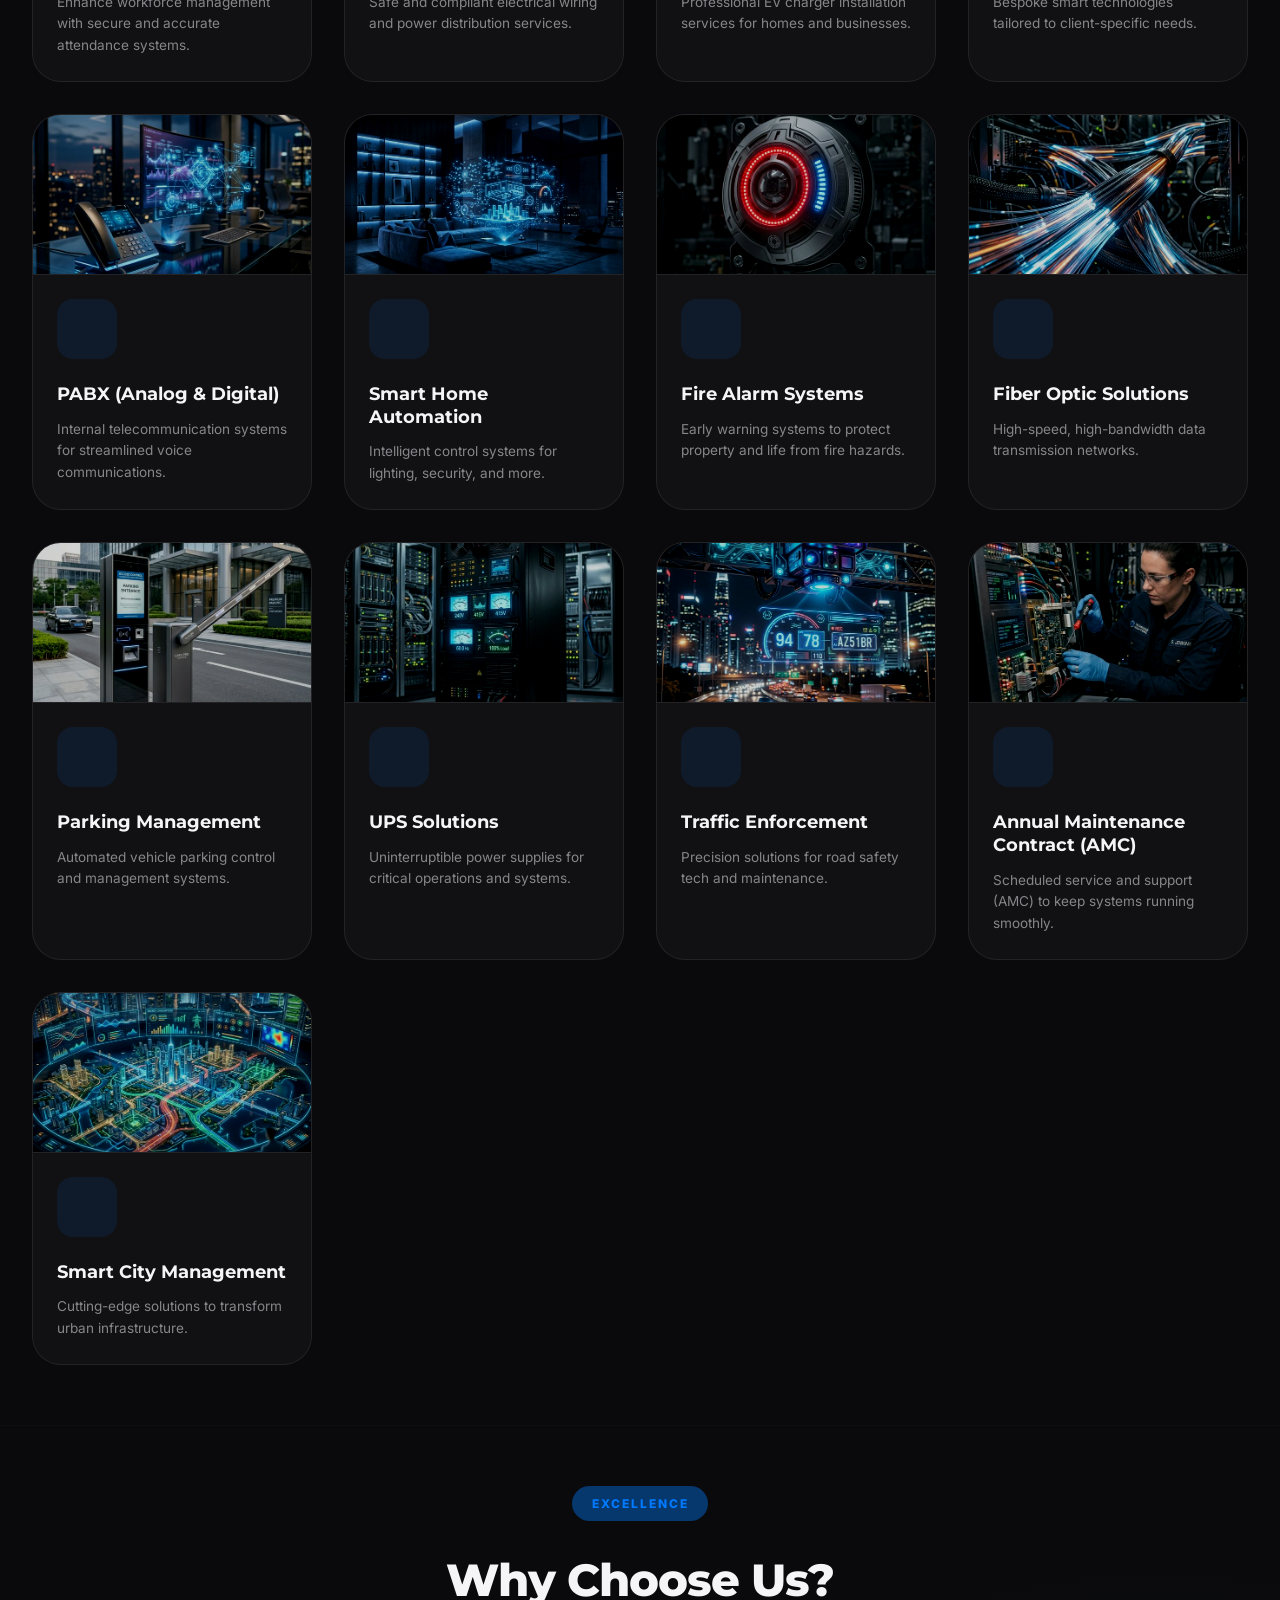
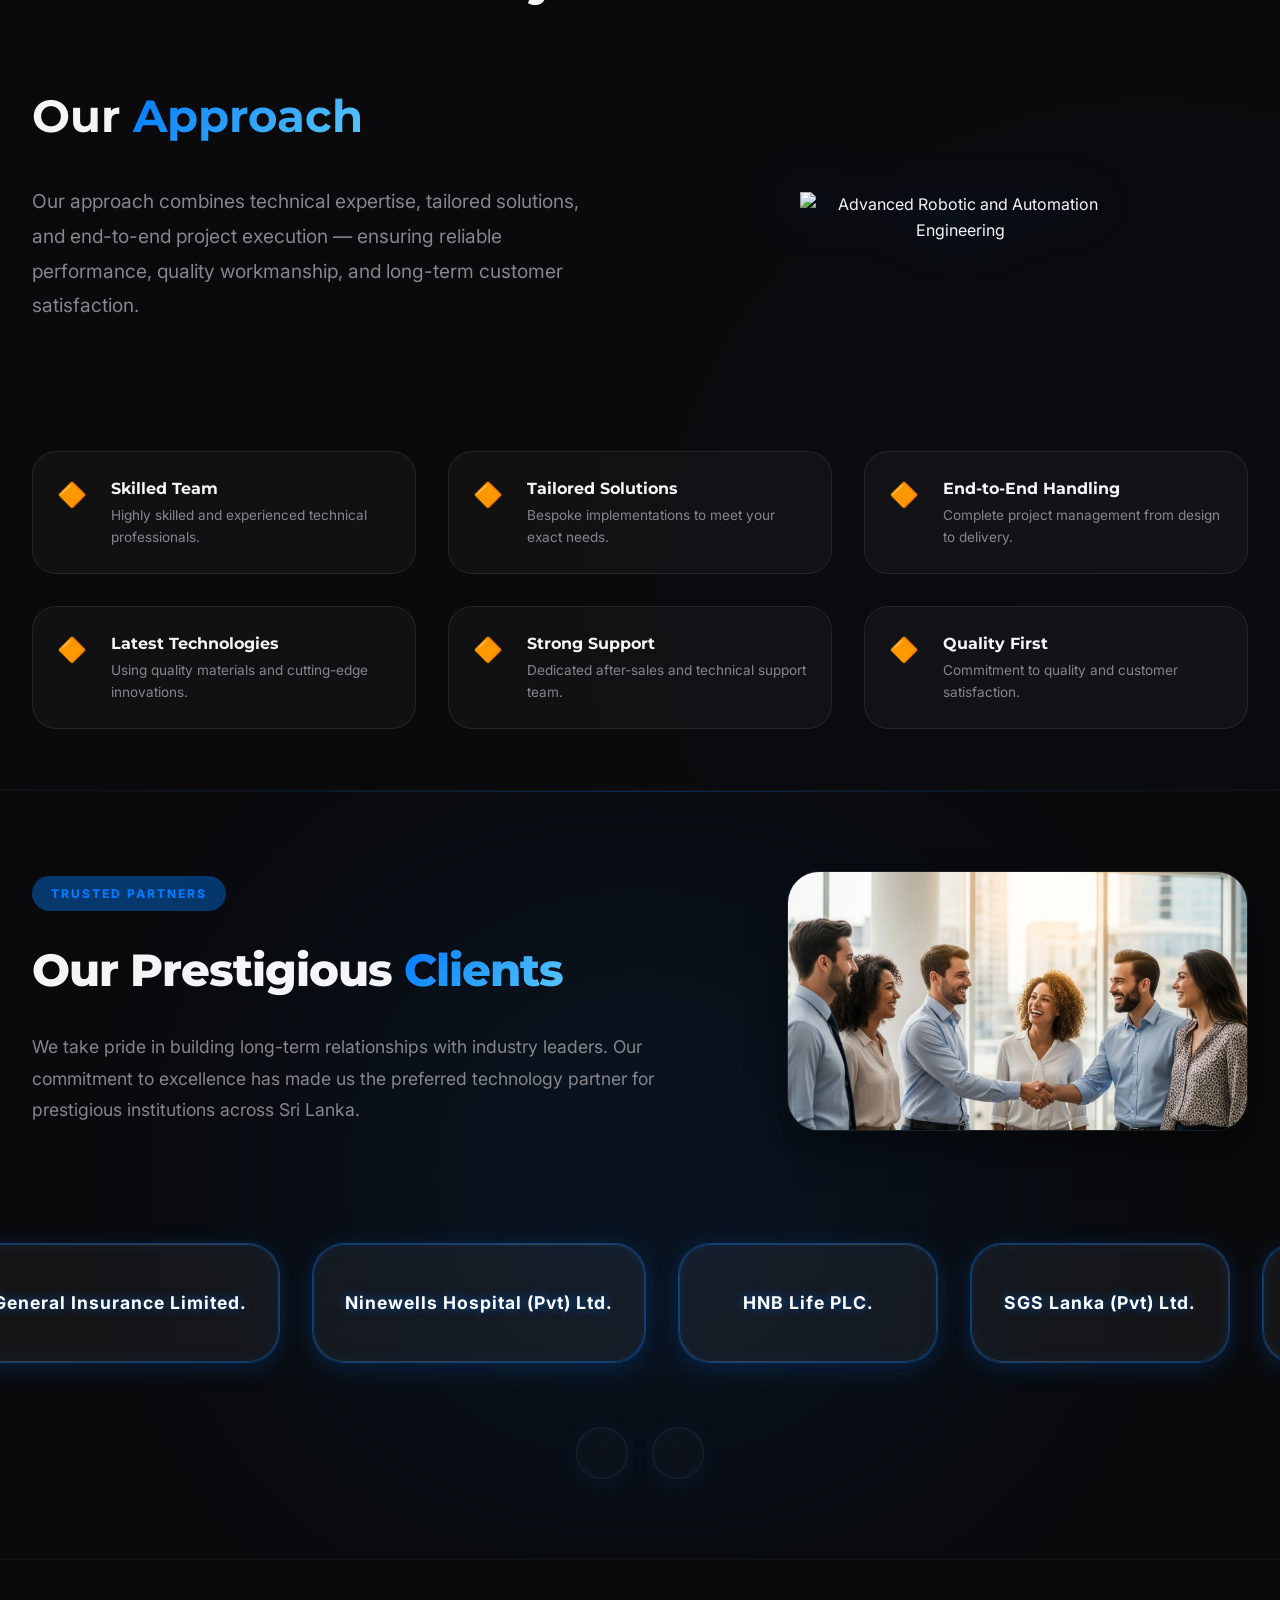
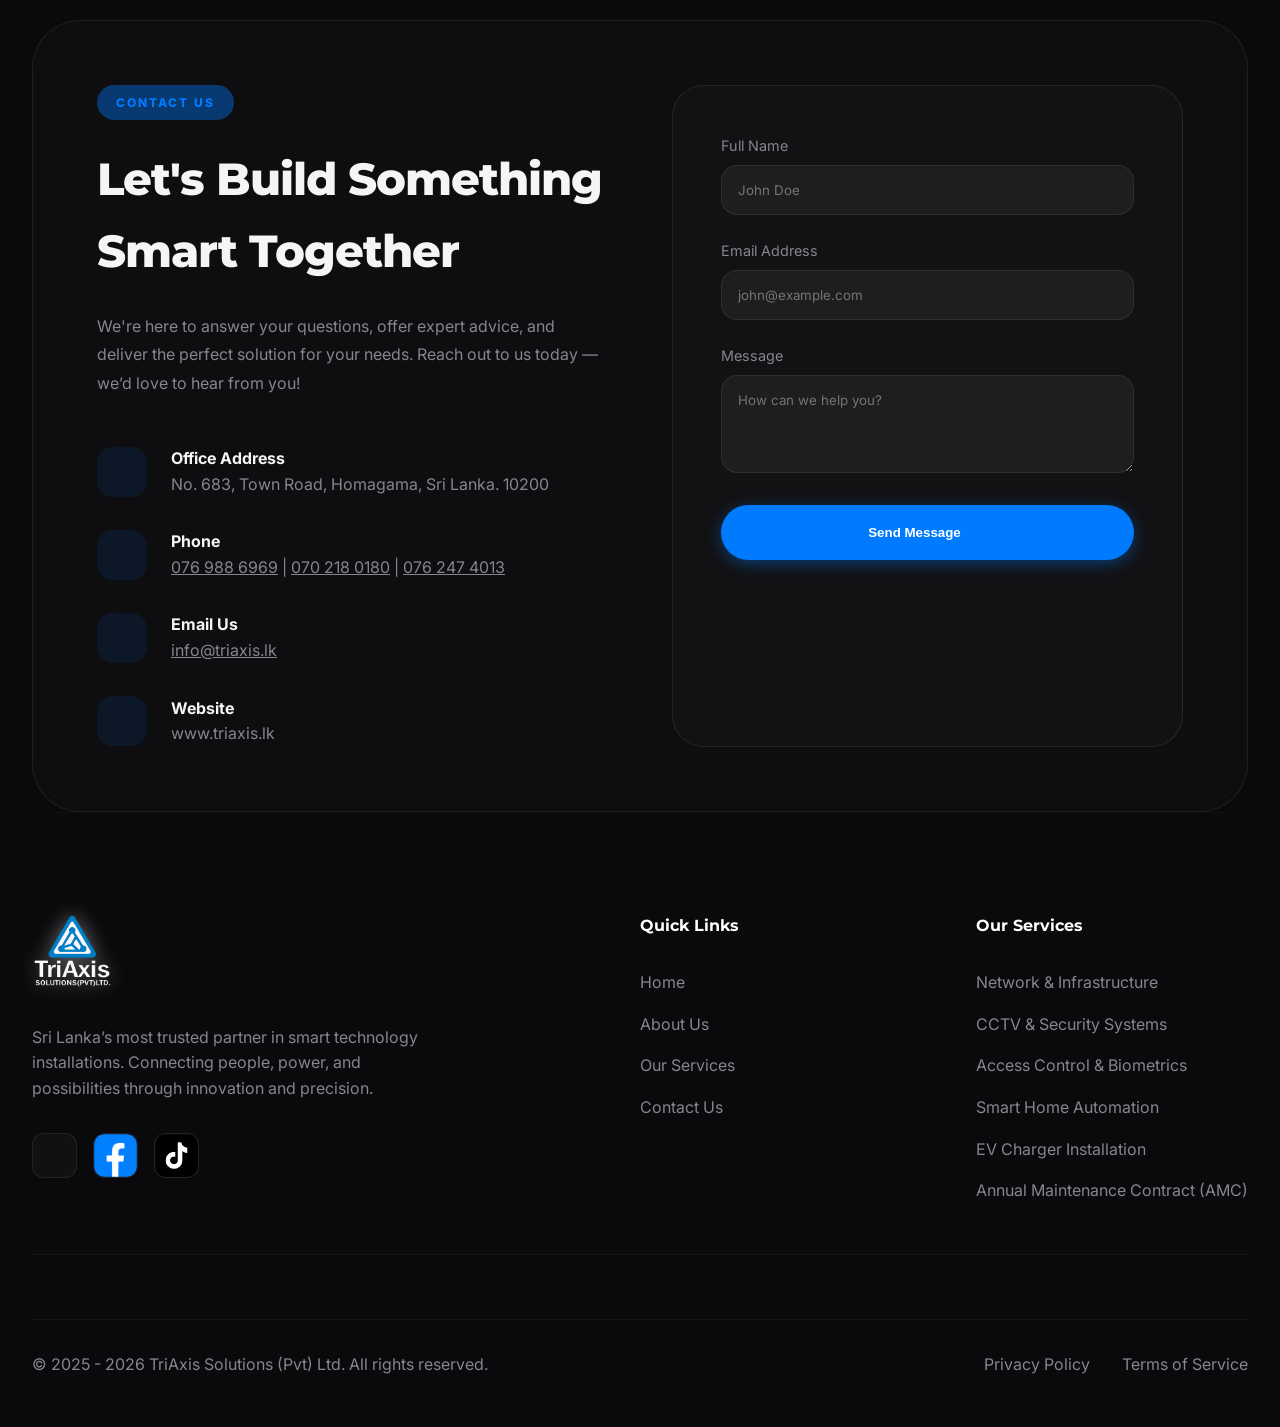
==== commit 72decf61: "intro" ====
--- a/index.html
+++ b/index.html
@@ -157,11 +157,11 @@
                 </div>
                 
                 <div class="hero-image" data-aos="zoom-in" data-aos-delay="200">
-                    <div style="position: relative;">
-                        <!-- Hero Combat Robo (Resized slightly) -->
-                        <img src="assets/images/Army Robo - Without PNG.png" alt="Smart Engineering and Technology Solutions by TriAxis" class="robot-float" style="width: 100%;">
+                    <div class="video-container" style="position: relative;">
+                        <!-- Premium Hero Video -->
+                        <video src="assets/videos/intro_triaxis.mp4" class="hero-video" autoplay loop muted playsinline></video>
                         <!-- Glowing Background Elements -->
-                        <div style="position: absolute; top: 50%; left: 50%; transform: translate(-50%, -50%); width: 80%; height: 80%; background: radial-gradient(circle, var(--accent) 0%, transparent 70%); filter: blur(60px); opacity: 0.3; z-index: -1;"></div>
+                        <div style="position: absolute; top: 50%; left: 50%; transform: translate(-50%, -50%); width: 100%; height: 100%; background: radial-gradient(circle, var(--accent) 0%, transparent 70%); filter: blur(80px); opacity: 0.4; z-index: -1;"></div>
                     </div>
                 </div>
             </div>
--- a/assets/css/main.css
+++ b/assets/css/main.css
@@ -249,6 +249,21 @@
     transition: transform 0.5s ease;
 }
 
+.hero-video {
+    width: 100%;
+    height: auto;
+    border-radius: 2rem;
+    box-shadow: 0 20px 50px rgba(0, 122, 255, 0.3), 0 0 30px rgba(90, 200, 250, 0.2);
+    border: 1px solid var(--glass-border);
+    object-fit: cover;
+    filter: none !important; /* Overrides the robot-float drop-shadow for a cleaner box-shadow */
+    transition: transform 0.5s ease, box-shadow 0.5s ease;
+}
+
+.hero-video:hover {
+    box-shadow: 0 30px 60px rgba(0, 122, 255, 0.4), 0 0 40px rgba(90, 200, 250, 0.3);
+}
+
 /* Decorative Blobs */
 .blob {
     position: absolute;
